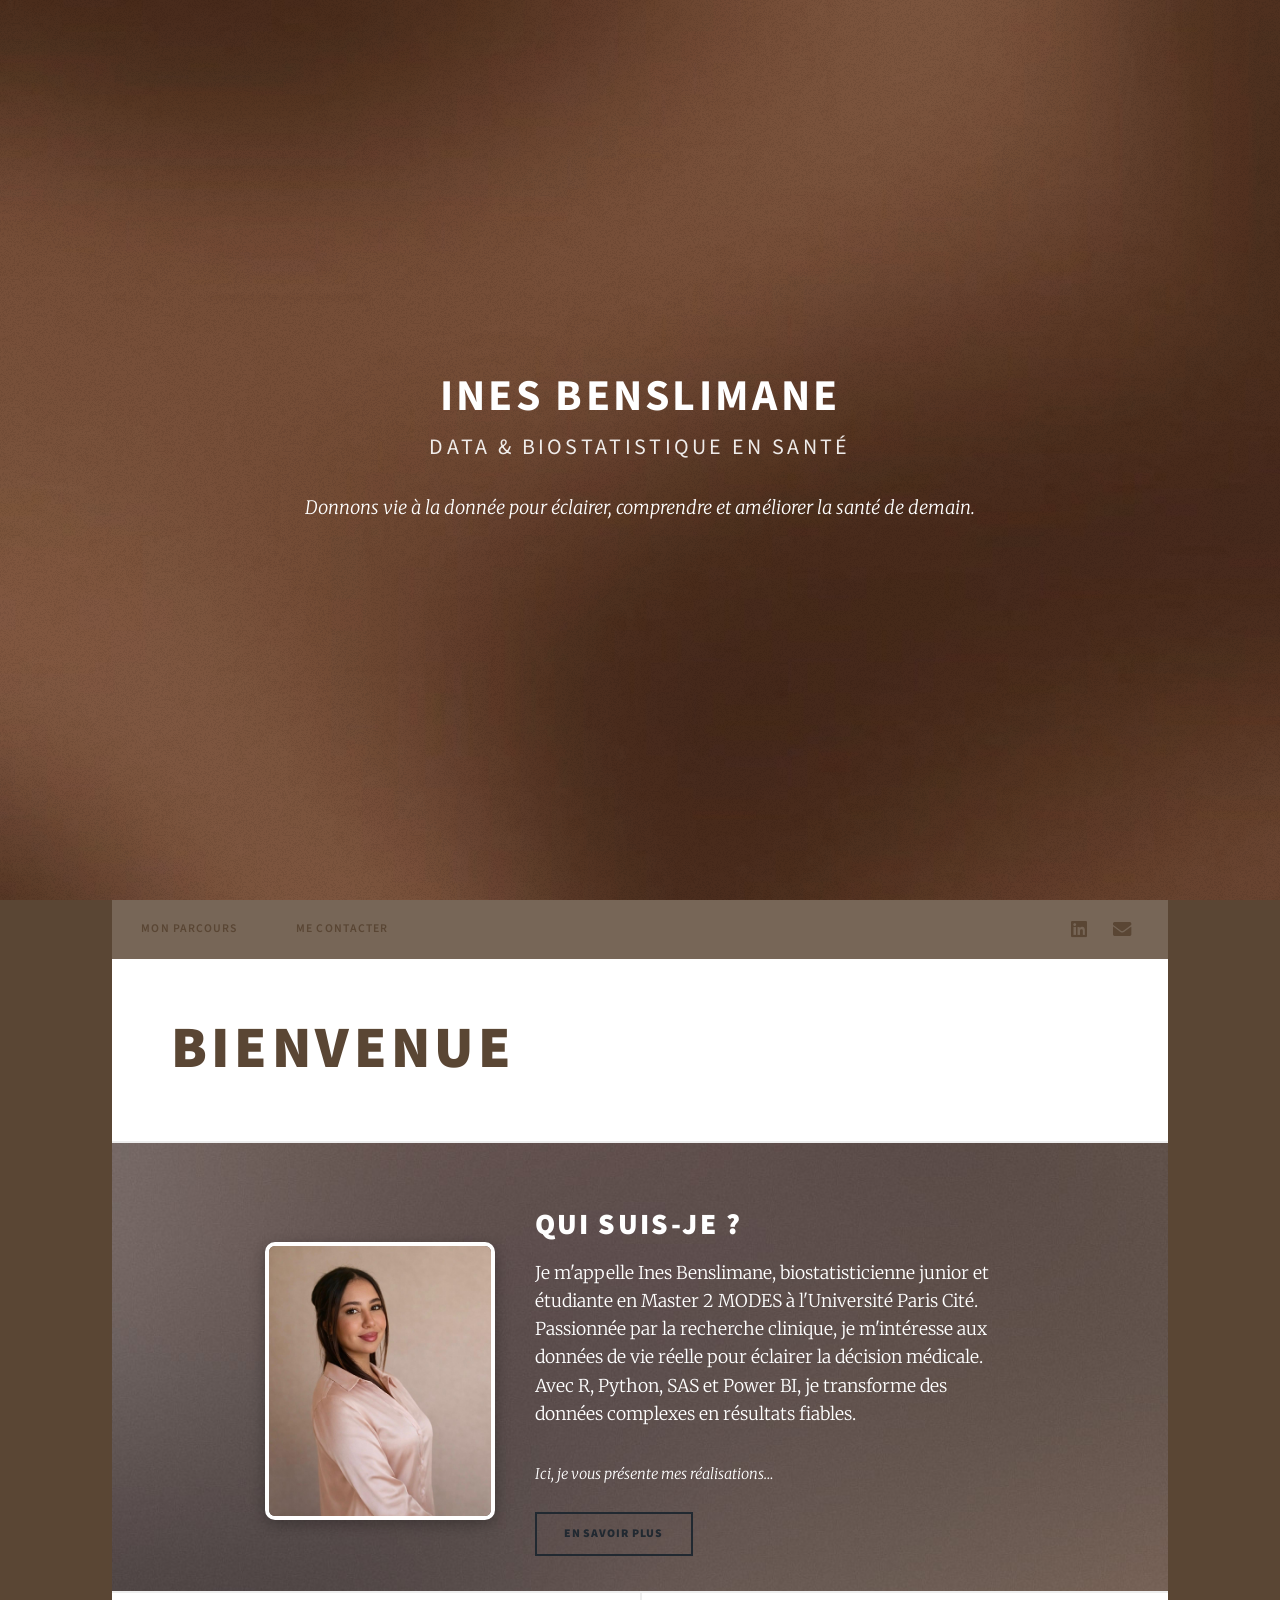
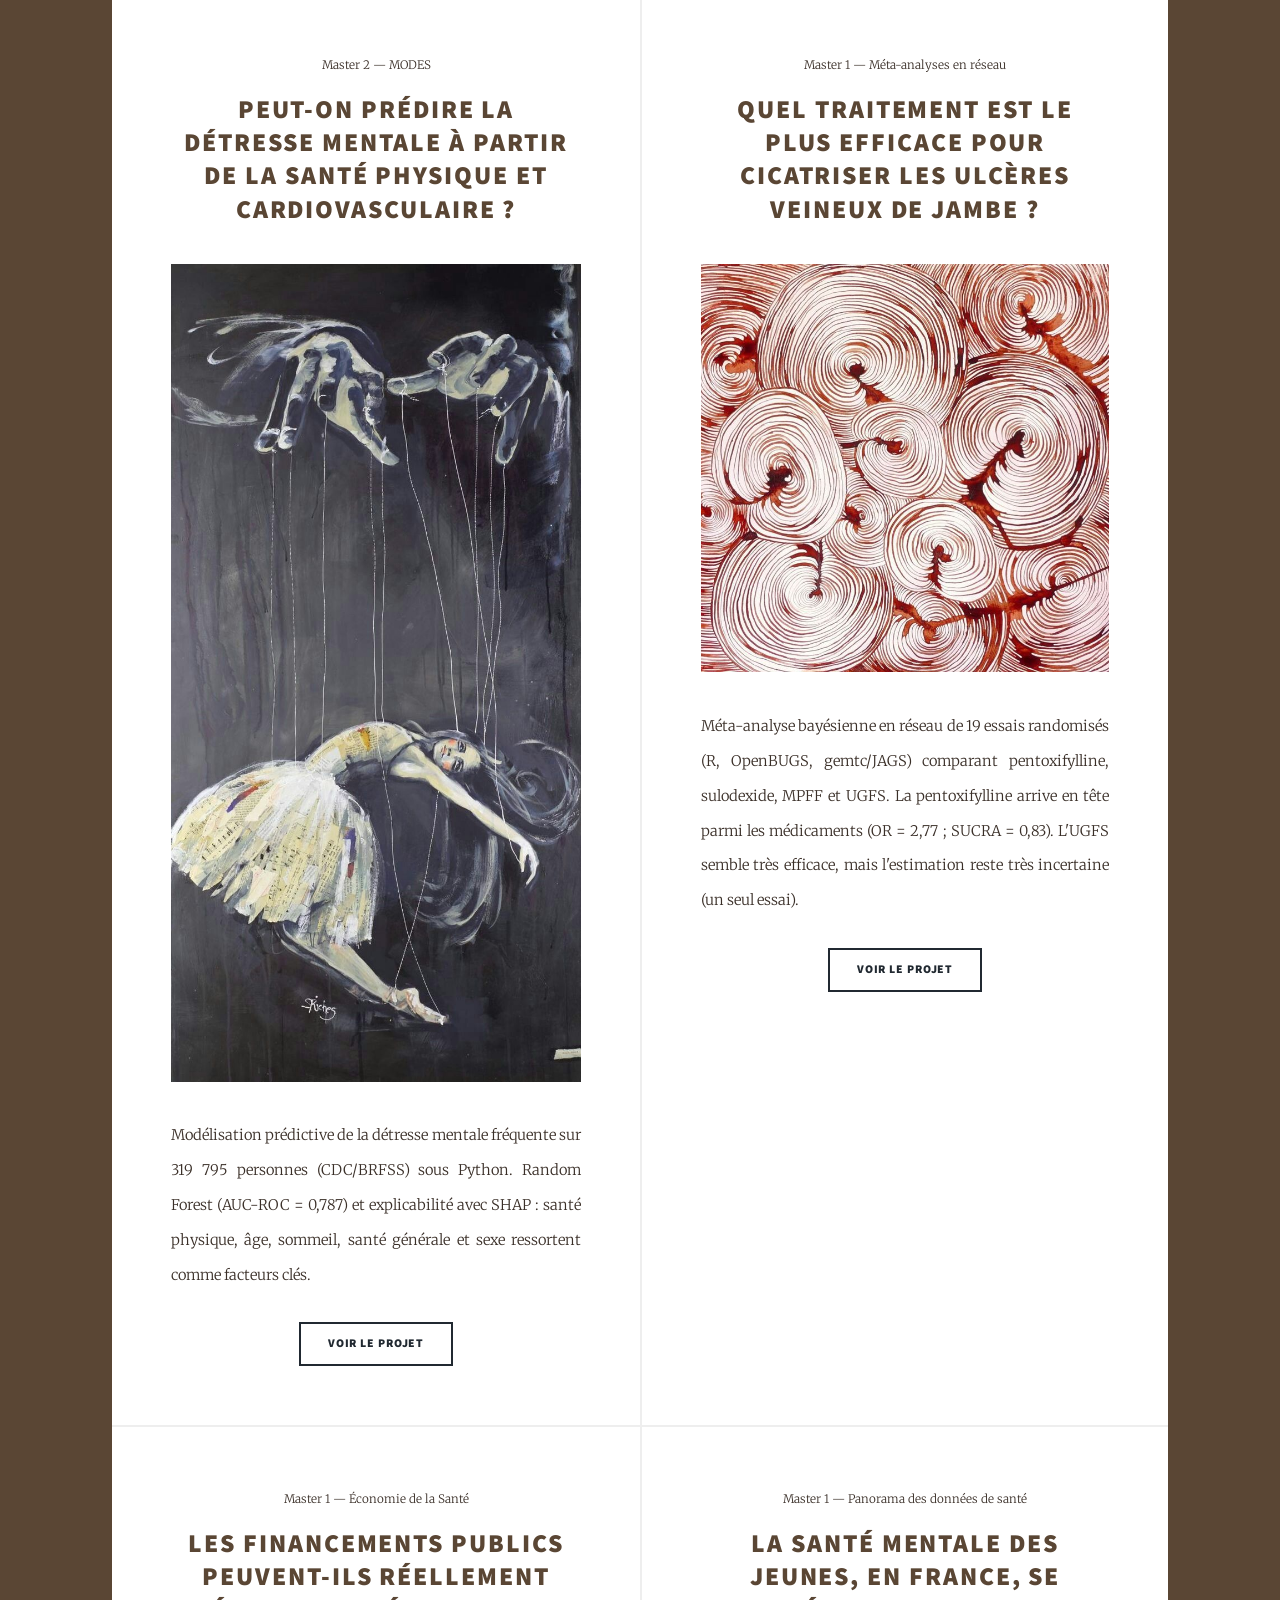
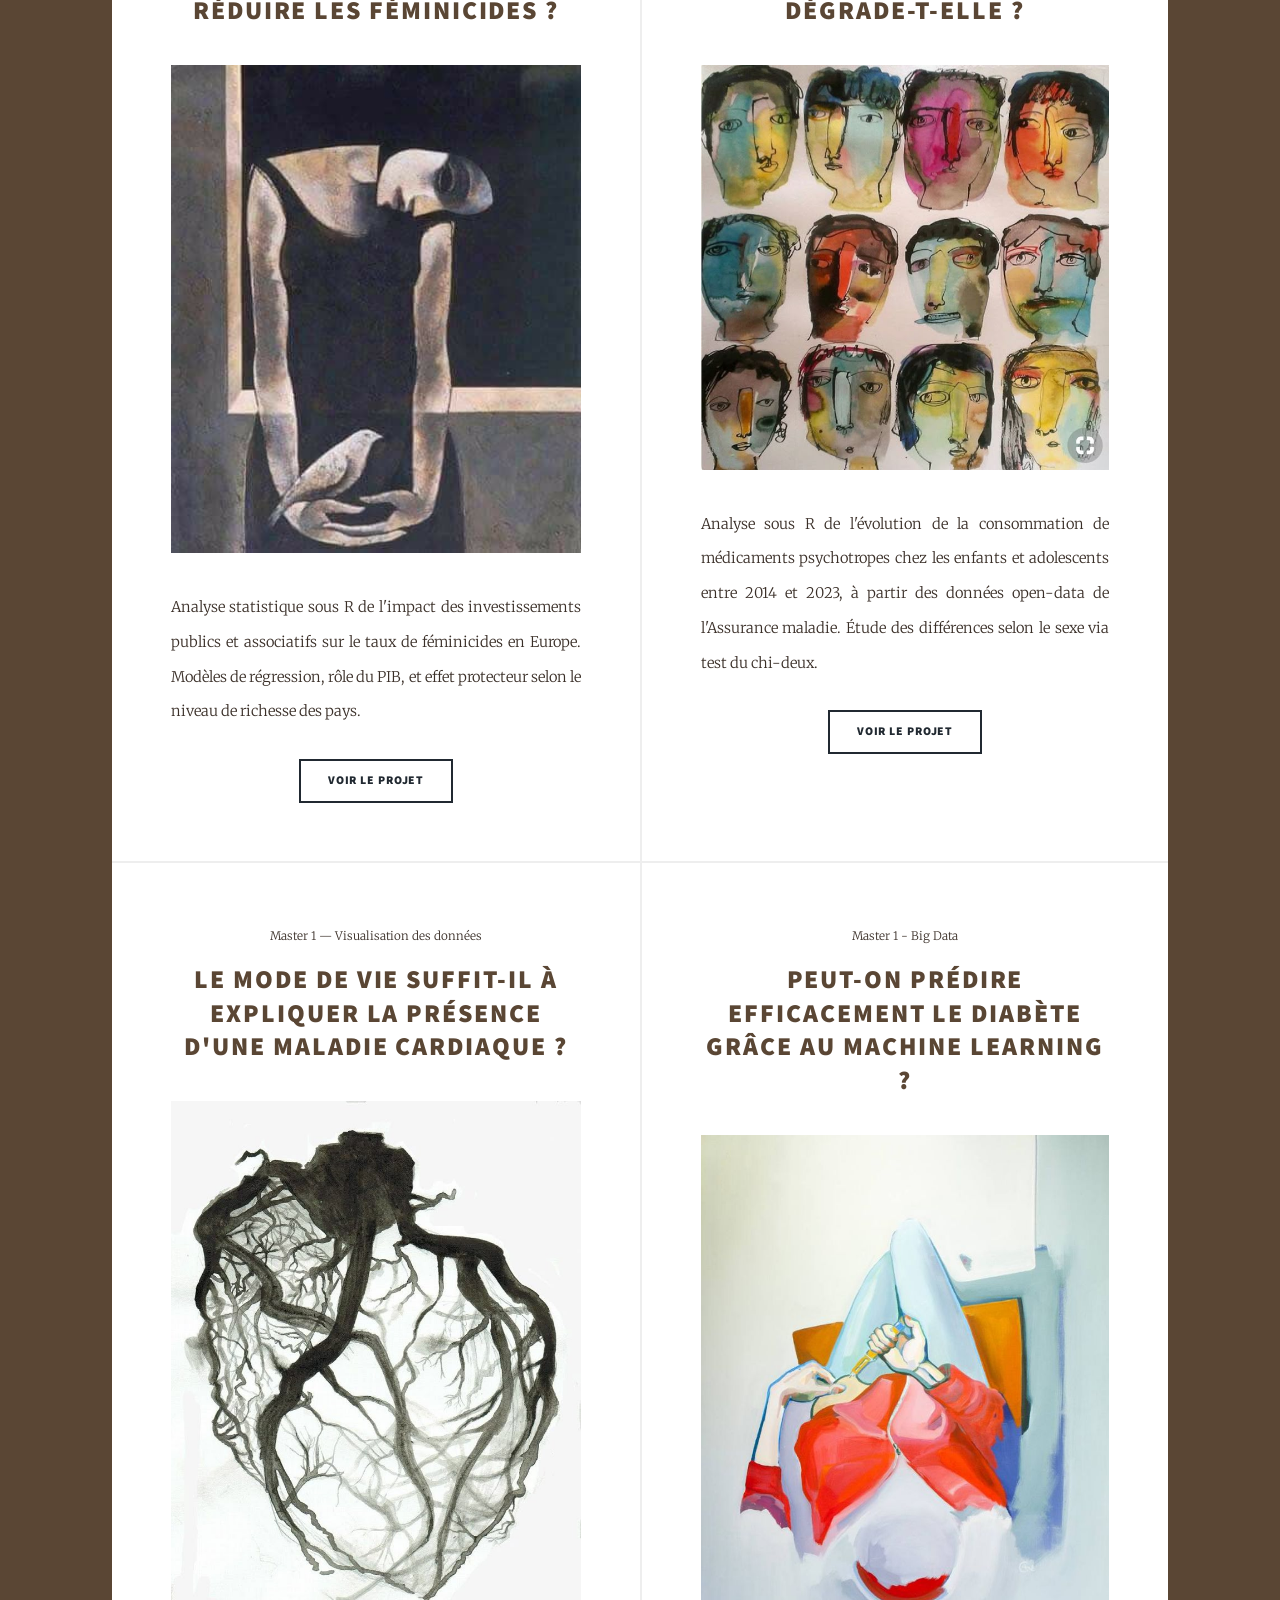
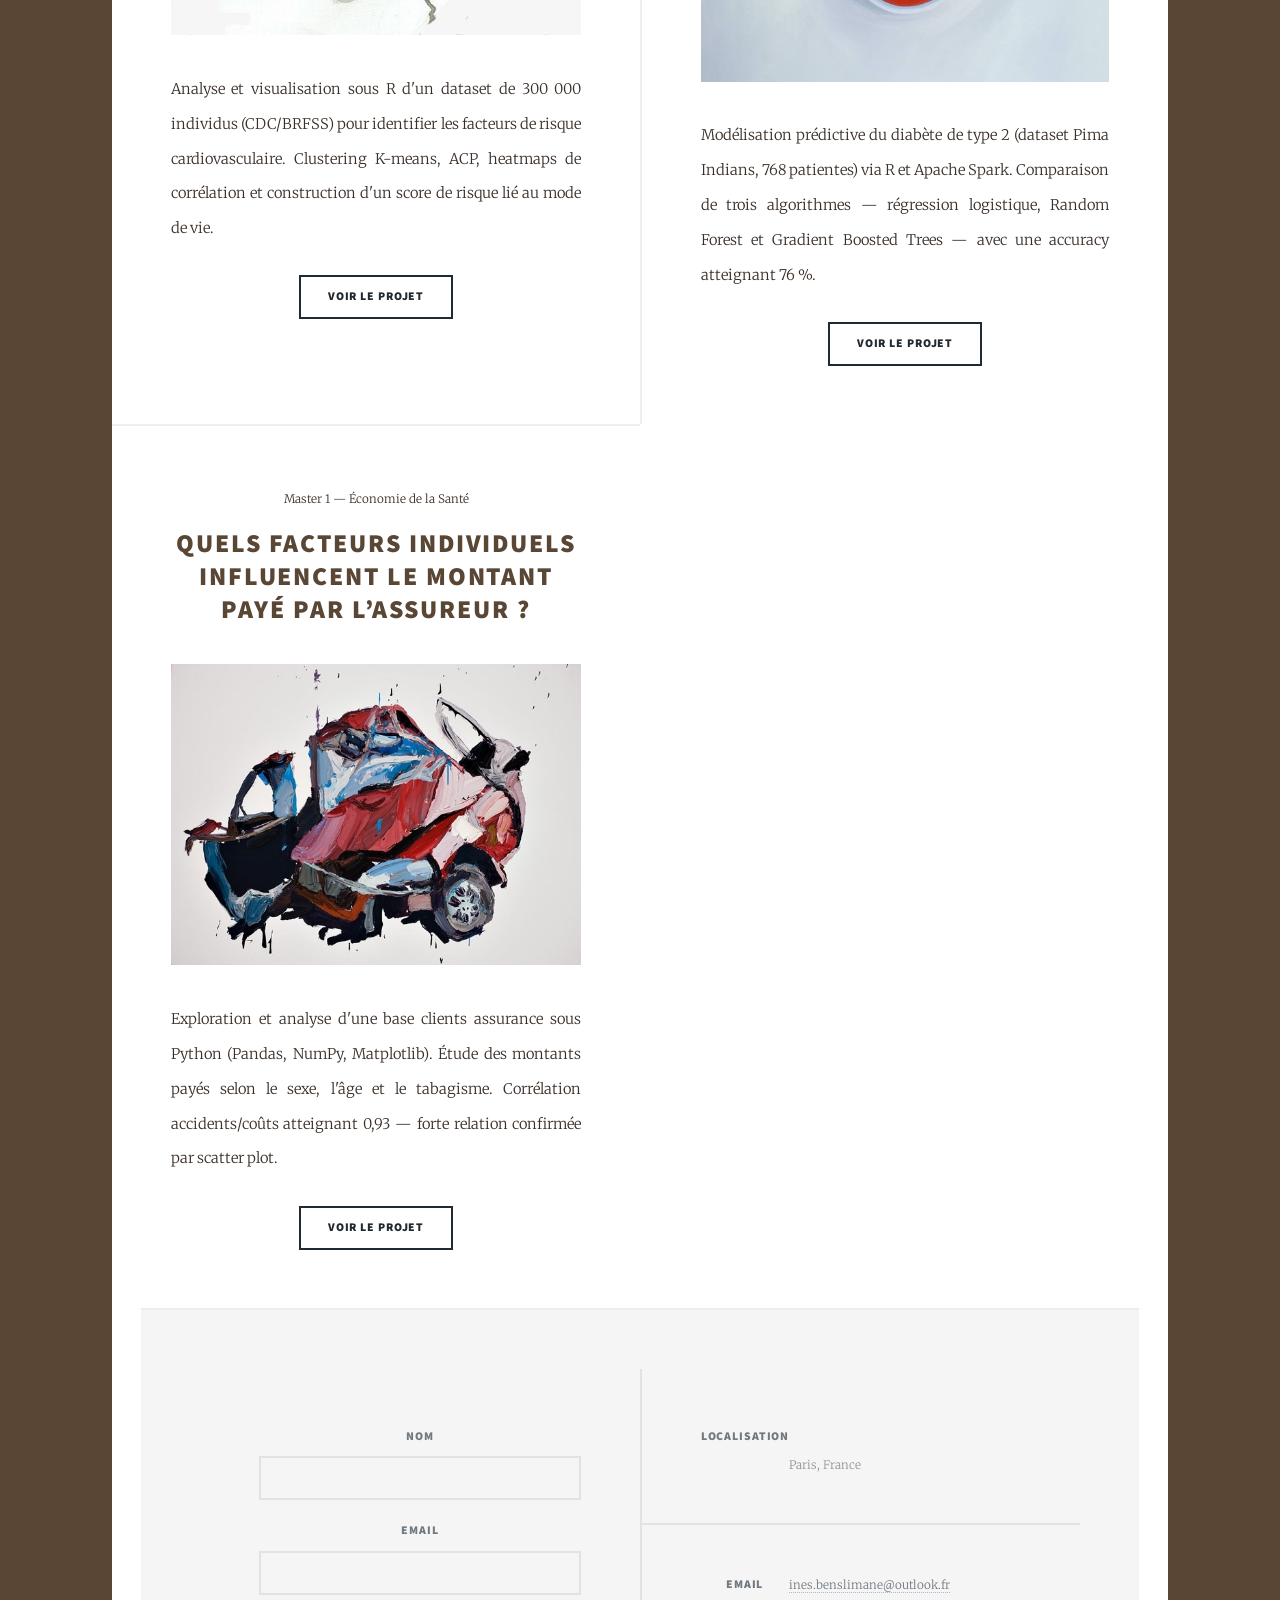
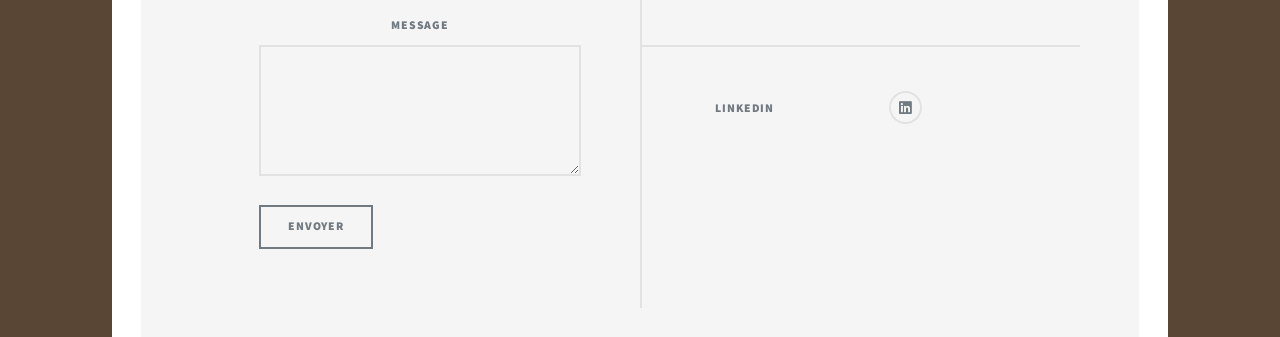
==== index.html @ 4953a17e "Update index.html" ====
<!DOCTYPE HTML>
<!--
	Massively by HTML5 UP
	html5up.net | @ajlkn
	Free for personal and commercial use under the CCA 3.0 license (html5up.net/license)
-->
<html>
	<head>
		<title>Portfolio Ines Benslimane</title>
		<meta charset="utf-8" />
		<meta name="viewport" content="width=device-width, initial-scale=1, user-scalable=no" />
		<link rel="stylesheet" href="assets/css/main.css" />
		<noscript><link rel="stylesheet" href="assets/css/noscript.css" /></noscript>
	</head>
	<body class="is-preload">

		<!-- Wrapper -->
			<div id="wrapper" class="fade-in">

				<!-- Intro -->
				<div id="intro">
					<h1>
						Ines Benslimane<br>
						<span class="subtitle">Data & biostatistique en santé</span>
					</h1>
					<p>Donnons vie à la donnée pour éclairer, comprendre et améliorer la santé de demain.</p>
				</div>




				<!-- Header -->
					<header id="header">
						<a href="index.html" class="logo">Portfolio</a>
					</header>

				<!-- Nav -->
<nav id="nav">
    <ul class="links">
        <li><a href="parcours.html">Mon parcours</a></li>
        <li><a href="contact-cards.html">Me contacter</a></li>
    </ul>

    <ul class="icons">
        <li>
            <a href="https://www.linkedin.com/in/ines-benslimane" 
               target="_blank" 
               class="icon brands fa-linkedin"></a>
        </li>
        <li>
            <a href="mailto:ines.benslimane@outlook.fr" 
               class="icon solid fa-envelope"></a>
        </li>
    </ul>
</nav>

				<!-- Main -->
					<div id="main">
<section id="welcome">
    <h1>Bienvenue</h1>
</section>
						<!-- Featured Post -->


<section id="about-hero">
    <div class="about-overlay">

        <img src="Photo_pro.jpeg" alt="Photo de Ines" class="about-photo">

        <div class="about-text">
            <h2>Qui suis‑je ?</h2>

<p style="text-align: left;">
    Je m'appelle Ines Benslimane, biostatisticienne junior et étudiante en Master 2 MODES à l'Université Paris Cité.
    Passionnée par la recherche clinique, je m'intéresse aux données de vie réelle pour éclairer la décision médicale.
    Avec R, Python, SAS et Power BI, je transforme des données complexes en résultats fiables.
</p>

<em>Ici, je vous présente mes réalisations…</em>

            <div class="about-actions">
                <a href="parcours.html" class="button">En savoir plus</a>
            </div>
        </div>

    </div>
</section>


<section class="posts">
	<article>
    <header>
        <span class="date">Master 2 — MODES</span>
        <h2><a href="project-sante-mentale.html">Peut-on prédire la détresse mentale à partir de la santé physique et cardiovasculaire ?</a></h2>
    </header>
    <a href="project-sante-mentale.html" class="image fit"><img src="detresse.jpg" alt="" /></a>
    <p>Modélisation prédictive de la détresse mentale fréquente sur 319 795 personnes (CDC/BRFSS) sous Python. Random Forest (AUC-ROC = 0,787) et explicabilité avec SHAP : santé physique, âge, sommeil, santé générale et sexe ressortent comme facteurs clés.</p>
    <ul class="actions special">
        <li><a href="project-sante-mentale.html" class="button">Voir le projet</a></li>
    </ul>
</article>
	<article>
    <header>
        <span class="date">Master 1 — Méta-analyses en réseau</span>
        <h2><a href="project-meta-analyse.html">Quel traitement est le plus efficace pour cicatriser les ulcères veineux de jambe ?</a></h2>
    </header>
    <a href="project-meta-analyse.html" class="image fit"><img src="meta_img.jpg" alt="" /></a>
    <p>Méta-analyse bayésienne en réseau de 19 essais randomisés (R, OpenBUGS, gemtc/JAGS) comparant pentoxifylline, sulodexide, MPFF et UGFS. La pentoxifylline arrive en tête parmi les médicaments (OR = 2,77 ; SUCRA = 0,83). L'UGFS semble très efficace, mais l'estimation reste très incertaine (un seul essai).</p>
    <ul class="actions special">
        <li><a href="project-meta-analyse.html" class="button">Voir le projet</a></li>
    </ul>
</article>
    <article>
        <header>
            <span class="date">Master 1 — Économie de la Santé</span>
            <h2><a href="#">Les financements publics peuvent-ils réellement réduire les féminicides ?</a></h2>
        </header>
        <a href="#" class="image fit"><img src="femi.jpg" alt="" /></a>
        <p>Analyse statistique sous R de l'impact des investissements publics et associatifs sur le taux de féminicides en Europe. Modèles de régression, rôle du PIB, et effet protecteur selon le niveau de richesse des pays.</p>
        <ul class="actions special">
            <li><a href="project-femicide-europe.html" class="button">Voir le projet</a></li>
        </ul>
    </article>
    <article>
        <header>
            <span class="date">Master 1 — Panorama des données de santé</span>
            <h2><a href="#">La santé mentale des jeunes, en France, se dégrade‑t‑elle ?</a></h2>
        </header>
        <a href="#" class="image fit"><img src="psychoo.jpg" alt="" /></a>
        <p>Analyse sous R de l'évolution de la consommation de médicaments psychotropes chez les enfants et adolescents entre 2014 et 2023, à partir des données open-data de l'Assurance maladie. Étude des différences selon le sexe via test du chi-deux.</p>
        <ul class="actions special">
            <li><a href="project-psychotropes-france.html" class="button">Voir le projet</a></li>
        </ul>
    </article>
    <article>
        <header>
            <span class="date">Master 1 — Visualisation des données</span>
            <h2><a href="#">Le mode de vie suffit‑il à expliquer la présence d'une maladie cardiaque ?</a></h2>
        </header>
        <a href="#" class="image fit"><img src="coeur.jpg" alt="" /></a>
        <p>Analyse et visualisation sous R d'un dataset de 300 000 individus (CDC/BRFSS) pour identifier les facteurs de risque cardiovasculaire. Clustering K-means, ACP, heatmaps de corrélation et construction d'un score de risque lié au mode de vie.</p>
        <ul class="actions special">
            <li><a href="project-visualisation-heart.html" class="button">Voir le projet</a></li>
        </ul>
    </article>
    <article>
        <header>
            <span class="date">Master 1 - Big Data</span>
            <h2><a href="#">Peut‑on prédire efficacement le diabète grâce au machine learning ?</a></h2>
        </header>
        <a href="#" class="image fit"><img src="diabete.jpg" alt="" /></a>
        <p>Modélisation prédictive du diabète de type 2 (dataset Pima Indians, 768 patientes) via R et Apache Spark. Comparaison de trois algorithmes — régression logistique, Random Forest et Gradient Boosted Trees — avec une accuracy atteignant 76 %.</p>
        <ul class="actions special">
            <li><a href="project-diabetes.html" class="button">Voir le projet</a></li>
        </ul>
    </article>
	<article>
    <header>
        <span class="date">Master 1 — Économie de la Santé</span>
        <h2><a href="#">Quels facteurs individuels influencent le montant payé par l’assureur ?</a></h2>
    </header>
    <a href="#" class="image fit"><img src="voiture.jpg" alt="" /></a>
    <p>Exploration et analyse d'une base clients assurance sous Python (Pandas, NumPy, Matplotlib). Étude des montants payés selon le sexe, l'âge et le tabagisme. Corrélation accidents/coûts atteignant 0,93 — forte relation confirmée par scatter plot.</p>
    <ul class="actions special">
        <li><a href="project-assurance.html" class="button">Voir le projet</a></li>
    </ul>
</article>
</section>
						<footer id="footer">
    <section>
        <form method="post" action="https://formspree.io/f/xnjyzqyv">
            <div class="fields">
                <div class="field">
                    <label for="name">Nom</label>
                    <input type="text" name="name" id="name" />
                </div>
                <div class="field">
                    <label for="email">Email</label>
                    <input type="text" name="email" id="email" />
                </div>
                <div class="field">
                    <label for="message">Message</label>
                    <textarea name="message" id="message" rows="3"></textarea>
                </div>
            </div>
            <ul class="actions">
                <li><input type="submit" value="Envoyer" /></li>
            </ul>
        </form>
    </section>
    <section class="split contact">
		<section class="alt">
			<h3>Localisation</h3>
			<p><br />Paris, France</p>
		</section>
        <section>
            <h3>Email</h3>
            <p><a href="mailto:ines.benslimane@outlook.fr">ines.benslimane@outlook.fr</a></p>
        </section>
        <section>
            <h3>LinkedIn</h3>
            <ul class="icons alt">
                <li><a href="https://www.linkedin.com/in/ines-benslimane" target="_blank" class="icon brands alt fa-linkedin"><span class="label">LinkedIn</span></a></li>
            </ul>
        </section>
    </section>
</footer>


		<!-- Scripts -->
			<script src="assets/js/jquery.min.js"></script>
			<script src="assets/js/jquery.scrollex.min.js"></script>
			<script src="assets/js/jquery.scrolly.min.js"></script>
			<script src="assets/js/browser.min.js"></script>
			<script src="assets/js/breakpoints.min.js"></script>
			<script src="assets/js/util.js"></script>
			<script src="assets/js/main.js"></script>

	</body>
</html>
---- assets/css/main.css ----
@import url(fontawesome-all.min.css);
@import url("https://fonts.googleapis.com/css?family=Merriweather:300,700,300italic,700italic|Source+Sans+Pro:900");

/*
	Massively by HTML5 UP
	html5up.net | @ajlkn
	Free for personal and commercial use under the CCA 3.0 license (html5up.net/license)
*/

html, body, div, span, applet, object,
iframe, h1, h2, h3, h4, h5, h6, p, blockquote,
pre, a, abbr, acronym, address, big, cite,
code, del, dfn, em, img, ins, kbd, q, s, samp,
small, strike, strong, sub, sup, tt, var, b,
u, i, center, dl, dt, dd, ol, ul, li, fieldset,
form, label, legend, table, caption, tbody,
tfoot, thead, tr, th, td, article, aside,
canvas, details, embed, figure, figcaption,
footer, header, hgroup, menu, nav, output, ruby,
section, summary, time, mark, audio, video {
	margin: 0;
	padding: 0;
	border: 0;
	font-size: 100%;
	font: inherit;
	vertical-align: baseline;}

article, aside, details, figcaption, figure,
footer, header, hgroup, menu, nav, section {
	display: block;}

body {
	line-height: 1;
}

ol, ul {
	list-style: none;
}

blockquote, q {
	quotes: none;
}

	blockquote:before, blockquote:after, q:before, q:after {
		content: '';
		content: none;
	}

table {
	border-collapse: collapse;
	border-spacing: 0;
}

body {
	-webkit-text-size-adjust: none;
}

mark {
	background-color: transparent;
	color: inherit;
}

input::-moz-focus-inner {
	border: 0;
	padding: 0;
}

input, select, textarea {
	-moz-appearance: none;
	-webkit-appearance: none;
	-ms-appearance: none;
	appearance: none;
}

/* Basic */

	@-ms-viewport {
		width: device-width;
	}

	body {
		-ms-overflow-style: scrollbar;
	}

	@media screen and (max-width: 480px) {

		html, body {
			min-width: 320px;
		}

	}

	html {
		box-sizing: border-box;
	}

	*, *:before, *:after {
		box-sizing: inherit;
	}

	body {
		background-color: #1e252d;
	}

		body.is-preload *, body.is-preload *:before, body.is-preload *:after {
			-moz-animation: none !important;
			-webkit-animation: none !important;
			-ms-animation: none !important;
			animation: none !important;
			-moz-transition: none !important;
			-webkit-transition: none !important;
			-ms-transition: none !important;
			transition: none !important;
		}

/* Type */

	html {
		font-size: 16pt;
	}

		@media screen and (max-width: 1680px) {

			html {
				font-size: 12pt;
			}

		}

		@media screen and (max-width: 1280px) {

			html {
				font-size: 11pt;
			}

		}

		@media screen and (max-width: 360px) {

			html {
				font-size: 10pt;
			}

		}

	body {
		color: #212931;
	}

	body, input, select, textarea {
		font-family: "Merriweather", Georgia, serif;
		font-weight: 300;
		font-size: 1rem;
		line-height: 2.375;
	}

	a {
		-moz-transition: color 0.2s ease-in-out, background-color 0.2s ease-in-out, border-color 0.2s ease-in-out, box-shadow 0.2s ease-in-out;
		-webkit-transition: color 0.2s ease-in-out, background-color 0.2s ease-in-out, border-color 0.2s ease-in-out, box-shadow 0.2s ease-in-out;
		-ms-transition: color 0.2s ease-in-out, background-color 0.2s ease-in-out, border-color 0.2s ease-in-out, box-shadow 0.2s ease-in-out;
		transition: color 0.2s ease-in-out, background-color 0.2s ease-in-out, border-color 0.2s ease-in-out, box-shadow 0.2s ease-in-out;
		border-bottom: dotted 1px;
		text-decoration: none;
	}

		a:hover {
			border-bottom-color: transparent;
		}

	strong, b {
		font-weight: 600;
	}

	em, i {
		font-style: italic;
	}

	p {
		text-align: justify;
		margin: 0 0 2rem 0;
	}

	h1, h2, h3, h4, h5, h6 {
		font-family: "Source Sans Pro", Helvetica, sans-serif;
		font-weight: 900;
		line-height: 1.5;
		letter-spacing: 0.075em;
		text-transform: uppercase;
		margin: 0 0 1rem 0;
	}

		h1 a, h2 a, h3 a, h4 a, h5 a, h6 a {
			border-bottom: 0;
			color: inherit;
			text-decoration: none;
		}

	h1 {
		font-size: 4rem;
		line-height: 1.1;
		margin: 0 0 2rem 0;
	}

	h2 {
		font-size: 1.75rem;
		line-height: 1.3;
		margin: 0 0 1.5rem 0;
	}

	h3 {
		font-size: 1.25rem;
		margin: 0 0 1.5rem 0;
	}

	h4 {
		font-size: 1rem;
	}

	h5 {
		font-size: 0.9rem;
	}

	h6 {
		font-size: 0.8rem;
	}

	sub {
		font-size: 0.8rem;
		position: relative;
		top: 0.5rem;
	}

	sup {
		font-size: 0.8rem;
		position: relative;
		top: -0.5rem;
	}

	blockquote {
		border-left: solid 4px;
		font-style: italic;
		margin: 0 0 2rem 0;
		padding: 0.5rem 0 0.5rem 2rem;
	}

	code {
		border: solid 2px;
		font-family: "Courier New", monospace;
		font-size: 0.9rem;
		margin: 0 0.25rem;
		padding: 0.25rem 0.65rem;
	}

	pre {
		-webkit-overflow-scrolling: touch;
		font-family: "Courier New", monospace;
		font-size: 0.9rem;
		margin: 0 0 2rem 0;
	}

		pre code {
			display: block;
			line-height: 1.75;
			padding: 1rem 1.5rem;
			overflow-x: auto;
		}

	hr {
		border: 0;
		border-bottom: solid 2px;
		margin: 3rem 0;
	}

		hr.major {
			margin: 5rem 0;
		}

	.align-left {
		text-align: left;
	}

	.align-center {
		text-align: center;
	}

	.align-right {
		text-align: right;
	}

	input, select, textarea {
		color: #212931;
	}

	a {
		color: #212931;
		border-bottom-color: rgba(33, 41, 49, 0.5);
	}

		a:hover {
			border-bottom-color: transparent;
			color: #18bfef !important;
		}

	strong, b {
		color: #212931;
	}

	h1, h2, h3, h4, h5, h6 {
		color: #212931;
	}

	blockquote {
		border-left-color: #eeeeee;
	}

	code {
		background: rgba(220, 220, 220, 0.25);
		border-color: #eeeeee;
	}

	hr {
		border-bottom-color: #eeeeee;
	}

/* Row */

	.row {
		display: flex;
		flex-wrap: wrap;
		box-sizing: border-box;
		align-items: stretch;
	}

		.row > * {
			box-sizing: border-box;
		}

		.row.gtr-uniform > * > :last-child {
			margin-bottom: 0;
		}

		.row.aln-left {
			justify-content: flex-start;
		}

		.row.aln-center {
			justify-content: center;
		}

		.row.aln-right {
			justify-content: flex-end;
		}

		.row.aln-top {
			align-items: flex-start;
		}

		.row.aln-middle {
			align-items: center;
		}

		.row.aln-bottom {
			align-items: flex-end;
		}

		.row > .imp {
			order: -1;
		}

		.row > .col-1 {
			width: 8.33333%;
		}

		.row > .off-1 {
			margin-left: 8.33333%;
		}

		.row > .col-2 {
			width: 16.66667%;
		}

		.row > .off-2 {
			margin-left: 16.66667%;
		}

		.row > .col-3 {
			width: 25%;
		}

		.row > .off-3 {
			margin-left: 25%;
		}

		.row > .col-4 {
			width: 33.33333%;
		}

		.row > .off-4 {
			margin-left: 33.33333%;
		}

		.row > .col-5 {
			width: 41.66667%;
		}

		.row > .off-5 {
			margin-left: 41.66667%;
		}

		.row > .col-6 {
			width: 50%;
		}

		.row > .off-6 {
			margin-left: 50%;
		}

		.row > .col-7 {
			width: 58.33333%;
		}

		.row > .off-7 {
			margin-left: 58.33333%;
		}

		.row > .col-8 {
			width: 66.66667%;
		}

		.row > .off-8 {
			margin-left: 66.66667%;
		}

		.row > .col-9 {
			width: 75%;
		}

		.row > .off-9 {
			margin-left: 75%;
		}

		.row > .col-10 {
			width: 83.33333%;
		}

		.row > .off-10 {
			margin-left: 83.33333%;
		}

		.row > .col-11 {
			width: 91.66667%;
		}

		.row > .off-11 {
			margin-left: 91.66667%;
		}

		.row > .col-12 {
			width: 100%;
		}

		.row > .off-12 {
			margin-left: 100%;
		}

		.row.gtr-0 {
			margin-top: 0;
			margin-left: 0rem;
		}

			.row.gtr-0 > * {
				padding: 0 0 0 0rem;
			}

			.row.gtr-0.gtr-uniform {
				margin-top: 0rem;
			}

				.row.gtr-0.gtr-uniform > * {
					padding-top: 0rem;
				}

		.row.gtr-25 {
			margin-top: 0;
			margin-left: -0.375rem;
		}

			.row.gtr-25 > * {
				padding: 0 0 0 0.375rem;
			}

			.row.gtr-25.gtr-uniform {
				margin-top: -0.375rem;
			}

				.row.gtr-25.gtr-uniform > * {
					padding-top: 0.375rem;
				}

		.row.gtr-50 {
			margin-top: 0;
			margin-left: -0.75rem;
		}

			.row.gtr-50 > * {
				padding: 0 0 0 0.75rem;
			}

			.row.gtr-50.gtr-uniform {
				margin-top: -0.75rem;
			}

				.row.gtr-50.gtr-uniform > * {
					padding-top: 0.75rem;
				}

		.row {
			margin-top: 0;
			margin-left: -1.5rem;
		}

			.row > * {
				padding: 0 0 0 1.5rem;
			}

			.row.gtr-uniform {
				margin-top: -1.5rem;
			}

				.row.gtr-uniform > * {
					padding-top: 1.5rem;
				}

		.row.gtr-150 {
			margin-top: 0;
			margin-left: -2.25rem;
		}

			.row.gtr-150 > * {
				padding: 0 0 0 2.25rem;
			}

			.row.gtr-150.gtr-uniform {
				margin-top: -2.25rem;
			}

				.row.gtr-150.gtr-uniform > * {
					padding-top: 2.25rem;
				}

		.row.gtr-200 {
			margin-top: 0;
			margin-left: -3rem;
		}

			.row.gtr-200 > * {
				padding: 0 0 0 3rem;
			}

			.row.gtr-200.gtr-uniform {
				margin-top: -3rem;
			}

				.row.gtr-200.gtr-uniform > * {
					padding-top: 3rem;
				}

		@media screen and (max-width: 1680px) {

			.row {
				display: flex;
				flex-wrap: wrap;
				box-sizing: border-box;
				align-items: stretch;
			}

				.row > * {
					box-sizing: border-box;
				}

				.row.gtr-uniform > * > :last-child {
					margin-bottom: 0;
				}

				.row.aln-left {
					justify-content: flex-start;
				}

				.row.aln-center {
					justify-content: center;
				}

				.row.aln-right {
					justify-content: flex-end;
				}

				.row.aln-top {
					align-items: flex-start;
				}

				.row.aln-middle {
					align-items: center;
				}

				.row.aln-bottom {
					align-items: flex-end;
				}

				.row > .imp-xlarge {
					order: -1;
				}

				.row > .col-1-xlarge {
					width: 8.33333%;
				}

				.row > .off-1-xlarge {
					margin-left: 8.33333%;
				}

				.row > .col-2-xlarge {
					width: 16.66667%;
				}

				.row > .off-2-xlarge {
					margin-left: 16.66667%;
				}

				.row > .col-3-xlarge {
					width: 25%;
				}

				.row > .off-3-xlarge {
					margin-left: 25%;
				}

				.row > .col-4-xlarge {
					width: 33.33333%;
				}

				.row > .off-4-xlarge {
					margin-left: 33.33333%;
				}

				.row > .col-5-xlarge {
					width: 41.66667%;
				}

				.row > .off-5-xlarge {
					margin-left: 41.66667%;
				}

				.row > .col-6-xlarge {
					width: 50%;
				}

				.row > .off-6-xlarge {
					margin-left: 50%;
				}

				.row > .col-7-xlarge {
					width: 58.33333%;
				}

				.row > .off-7-xlarge {
					margin-left: 58.33333%;
				}

				.row > .col-8-xlarge {
					width: 66.66667%;
				}

				.row > .off-8-xlarge {
					margin-left: 66.66667%;
				}

				.row > .col-9-xlarge {
					width: 75%;
				}

				.row > .off-9-xlarge {
					margin-left: 75%;
				}

				.row > .col-10-xlarge {
					width: 83.33333%;
				}

				.row > .off-10-xlarge {
					margin-left: 83.33333%;
				}

				.row > .col-11-xlarge {
					width: 91.66667%;
				}

				.row > .off-11-xlarge {
					margin-left: 91.66667%;
				}

				.row > .col-12-xlarge {
					width: 100%;
				}

				.row > .off-12-xlarge {
					margin-left: 100%;
				}

				.row.gtr-0 {
					margin-top: 0;
					margin-left: 0rem;
				}

					.row.gtr-0 > * {
						padding: 0 0 0 0rem;
					}

					.row.gtr-0.gtr-uniform {
						margin-top: 0rem;
					}

						.row.gtr-0.gtr-uniform > * {
							padding-top: 0rem;
						}

				.row.gtr-25 {
					margin-top: 0;
					margin-left: -0.375rem;
				}

					.row.gtr-25 > * {
						padding: 0 0 0 0.375rem;
					}

					.row.gtr-25.gtr-uniform {
						margin-top: -0.375rem;
					}

						.row.gtr-25.gtr-uniform > * {
							padding-top: 0.375rem;
						}

				.row.gtr-50 {
					margin-top: 0;
					margin-left: -0.75rem;
				}

					.row.gtr-50 > * {
						padding: 0 0 0 0.75rem;
					}

					.row.gtr-50.gtr-uniform {
						margin-top: -0.75rem;
					}

						.row.gtr-50.gtr-uniform > * {
							padding-top: 0.75rem;
						}

				.row {
					margin-top: 0;
					margin-left: -1.5rem;
				}

					.row > * {
						padding: 0 0 0 1.5rem;
					}

					.row.gtr-uniform {
						margin-top: -1.5rem;
					}

						.row.gtr-uniform > * {
							padding-top: 1.5rem;
						}

				.row.gtr-150 {
					margin-top: 0;
					margin-left: -2.25rem;
				}

					.row.gtr-150 > * {
						padding: 0 0 0 2.25rem;
					}

					.row.gtr-150.gtr-uniform {
						margin-top: -2.25rem;
					}

						.row.gtr-150.gtr-uniform > * {
							padding-top: 2.25rem;
						}

				.row.gtr-200 {
					margin-top: 0;
					margin-left: -3rem;
				}

					.row.gtr-200 > * {
						padding: 0 0 0 3rem;
					}

					.row.gtr-200.gtr-uniform {
						margin-top: -3rem;
					}

						.row.gtr-200.gtr-uniform > * {
							padding-top: 3rem;
						}

		}

		@media screen and (max-width: 1280px) {

			.row {
				display: flex;
				flex-wrap: wrap;
				box-sizing: border-box;
				align-items: stretch;
			}

				.row > * {
					box-sizing: border-box;
				}

				.row.gtr-uniform > * > :last-child {
					margin-bottom: 0;
				}

				.row.aln-left {
					justify-content: flex-start;
				}

				.row.aln-center {
					justify-content: center;
				}

				.row.aln-right {
					justify-content: flex-end;
				}

				.row.aln-top {
					align-items: flex-start;
				}

				.row.aln-middle {
					align-items: center;
				}

				.row.aln-bottom {
					align-items: flex-end;
				}

				.row > .imp-large {
					order: -1;
				}

				.row > .col-1-large {
					width: 8.33333%;
				}

				.row > .off-1-large {
					margin-left: 8.33333%;
				}

				.row > .col-2-large {
					width: 16.66667%;
				}

				.row > .off-2-large {
					margin-left: 16.66667%;
				}

				.row > .col-3-large {
					width: 25%;
				}

				.row > .off-3-large {
					margin-left: 25%;
				}

				.row > .col-4-large {
					width: 33.33333%;
				}

				.row > .off-4-large {
					margin-left: 33.33333%;
				}

				.row > .col-5-large {
					width: 41.66667%;
				}

				.row > .off-5-large {
					margin-left: 41.66667%;
				}

				.row > .col-6-large {
					width: 50%;
				}

				.row > .off-6-large {
					margin-left: 50%;
				}

				.row > .col-7-large {
					width: 58.33333%;
				}

				.row > .off-7-large {
					margin-left: 58.33333%;
				}

				.row > .col-8-large {
					width: 66.66667%;
				}

				.row > .off-8-large {
					margin-left: 66.66667%;
				}

				.row > .col-9-large {
					width: 75%;
				}

				.row > .off-9-large {
					margin-left: 75%;
				}

				.row > .col-10-large {
					width: 83.33333%;
				}

				.row > .off-10-large {
					margin-left: 83.33333%;
				}

				.row > .col-11-large {
					width: 91.66667%;
				}

				.row > .off-11-large {
					margin-left: 91.66667%;
				}

				.row > .col-12-large {
					width: 100%;
				}

				.row > .off-12-large {
					margin-left: 100%;
				}

				.row.gtr-0 {
					margin-top: 0;
					margin-left: 0rem;
				}

					.row.gtr-0 > * {
						padding: 0 0 0 0rem;
					}

					.row.gtr-0.gtr-uniform {
						margin-top: 0rem;
					}

						.row.gtr-0.gtr-uniform > * {
							padding-top: 0rem;
						}

				.row.gtr-25 {
					margin-top: 0;
					margin-left: -0.375rem;
				}

					.row.gtr-25 > * {
						padding: 0 0 0 0.375rem;
					}

					.row.gtr-25.gtr-uniform {
						margin-top: -0.375rem;
					}

						.row.gtr-25.gtr-uniform > * {
							padding-top: 0.375rem;
						}

				.row.gtr-50 {
					margin-top: 0;
					margin-left: -0.75rem;
				}

					.row.gtr-50 > * {
						padding: 0 0 0 0.75rem;
					}

					.row.gtr-50.gtr-uniform {
						margin-top: -0.75rem;
					}

						.row.gtr-50.gtr-uniform > * {
							padding-top: 0.75rem;
						}

				.row {
					margin-top: 0;
					margin-left: -1.5rem;
				}

					.row > * {
						padding: 0 0 0 1.5rem;
					}

					.row.gtr-uniform {
						margin-top: -1.5rem;
					}

						.row.gtr-uniform > * {
							padding-top: 1.5rem;
						}

				.row.gtr-150 {
					margin-top: 0;
					margin-left: -2.25rem;
				}

					.row.gtr-150 > * {
						padding: 0 0 0 2.25rem;
					}

					.row.gtr-150.gtr-uniform {
						margin-top: -2.25rem;
					}

						.row.gtr-150.gtr-uniform > * {
							padding-top: 2.25rem;
						}

				.row.gtr-200 {
					margin-top: 0;
					margin-left: -3rem;
				}

					.row.gtr-200 > * {
						padding: 0 0 0 3rem;
					}

					.row.gtr-200.gtr-uniform {
						margin-top: -3rem;
					}

						.row.gtr-200.gtr-uniform > * {
							padding-top: 3rem;
						}

		}

		@media screen and (max-width: 980px) {

			.row {
				display: flex;
				flex-wrap: wrap;
				box-sizing: border-box;
				align-items: stretch;
			}

				.row > * {
					box-sizing: border-box;
				}

				.row.gtr-uniform > * > :last-child {
					margin-bottom: 0;
				}

				.row.aln-left {
					justify-content: flex-start;
				}

				.row.aln-center {
					justify-content: center;
				}

				.row.aln-right {
					justify-content: flex-end;
				}

				.row.aln-top {
					align-items: flex-start;
				}

				.row.aln-middle {
					align-items: center;
				}

				.row.aln-bottom {
					align-items: flex-end;
				}

				.row > .imp-medium {
					order: -1;
				}

				.row > .col-1-medium {
					width: 8.33333%;
				}

				.row > .off-1-medium {
					margin-left: 8.33333%;
				}

				.row > .col-2-medium {
					width: 16.66667%;
				}

				.row > .off-2-medium {
					margin-left: 16.66667%;
				}

				.row > .col-3-medium {
					width: 25%;
				}

				.row > .off-3-medium {
					margin-left: 25%;
				}

				.row > .col-4-medium {
					width: 33.33333%;
				}

				.row > .off-4-medium {
					margin-left: 33.33333%;
				}

				.row > .col-5-medium {
					width: 41.66667%;
				}

				.row > .off-5-medium {
					margin-left: 41.66667%;
				}

				.row > .col-6-medium {
					width: 50%;
				}

				.row > .off-6-medium {
					margin-left: 50%;
				}

				.row > .col-7-medium {
					width: 58.33333%;
				}

				.row > .off-7-medium {
					margin-left: 58.33333%;
				}

				.row > .col-8-medium {
					width: 66.66667%;
				}

				.row > .off-8-medium {
					margin-left: 66.66667%;
				}

				.row > .col-9-medium {
					width: 75%;
				}

				.row > .off-9-medium {
					margin-left: 75%;
				}

				.row > .col-10-medium {
					width: 83.33333%;
				}

				.row > .off-10-medium {
					margin-left: 83.33333%;
				}

				.row > .col-11-medium {
					width: 91.66667%;
				}

				.row > .off-11-medium {
					margin-left: 91.66667%;
				}

				.row > .col-12-medium {
					width: 100%;
				}

				.row > .off-12-medium {
					margin-left: 100%;
				}

				.row.gtr-0 {
					margin-top: 0;
					margin-left: 0rem;
				}

					.row.gtr-0 > * {
						padding: 0 0 0 0rem;
					}

					.row.gtr-0.gtr-uniform {
						margin-top: 0rem;
					}

						.row.gtr-0.gtr-uniform > * {
							padding-top: 0rem;
						}

				.row.gtr-25 {
					margin-top: 0;
					margin-left: -0.375rem;
				}

					.row.gtr-25 > * {
						padding: 0 0 0 0.375rem;
					}

					.row.gtr-25.gtr-uniform {
						margin-top: -0.375rem;
					}

						.row.gtr-25.gtr-uniform > * {
							padding-top: 0.375rem;
						}

				.row.gtr-50 {
					margin-top: 0;
					margin-left: -0.75rem;
				}

					.row.gtr-50 > * {
						padding: 0 0 0 0.75rem;
					}

					.row.gtr-50.gtr-uniform {
						margin-top: -0.75rem;
					}

						.row.gtr-50.gtr-uniform > * {
							padding-top: 0.75rem;
						}

				.row {
					margin-top: 0;
					margin-left: -1.5rem;
				}

					.row > * {
						padding: 0 0 0 1.5rem;
					}

					.row.gtr-uniform {
						margin-top: -1.5rem;
					}

						.row.gtr-uniform > * {
							padding-top: 1.5rem;
						}

				.row.gtr-150 {
					margin-top: 0;
					margin-left: -2.25rem;
				}

					.row.gtr-150 > * {
						padding: 0 0 0 2.25rem;
					}

					.row.gtr-150.gtr-uniform {
						margin-top: -2.25rem;
					}

						.row.gtr-150.gtr-uniform > * {
							padding-top: 2.25rem;
						}

				.row.gtr-200 {
					margin-top: 0;
					margin-left: -3rem;
				}

					.row.gtr-200 > * {
						padding: 0 0 0 3rem;
					}

					.row.gtr-200.gtr-uniform {
						margin-top: -3rem;
					}

						.row.gtr-200.gtr-uniform > * {
							padding-top: 3rem;
						}

		}

		@media screen and (max-width: 736px) {

			.row {
				display: flex;
				flex-wrap: wrap;
				box-sizing: border-box;
				align-items: stretch;
			}

				.row > * {
					box-sizing: border-box;
				}

				.row.gtr-uniform > * > :last-child {
					margin-bottom: 0;
				}

				.row.aln-left {
					justify-content: flex-start;
				}

				.row.aln-center {
					justify-content: center;
				}

				.row.aln-right {
					justify-content: flex-end;
				}

				.row.aln-top {
					align-items: flex-start;
				}

				.row.aln-middle {
					align-items: center;
				}

				.row.aln-bottom {
					align-items: flex-end;
				}

				.row > .imp-small {
					order: -1;
				}

				.row > .col-1-small {
					width: 8.33333%;
				}

				.row > .off-1-small {
					margin-left: 8.33333%;
				}

				.row > .col-2-small {
					width: 16.66667%;
				}

				.row > .off-2-small {
					margin-left: 16.66667%;
				}

				.row > .col-3-small {
					width: 25%;
				}

				.row > .off-3-small {
					margin-left: 25%;
				}

				.row > .col-4-small {
					width: 33.33333%;
				}

				.row > .off-4-small {
					margin-left: 33.33333%;
				}

				.row > .col-5-small {
					width: 41.66667%;
				}

				.row > .off-5-small {
					margin-left: 41.66667%;
				}

				.row > .col-6-small {
					width: 50%;
				}

				.row > .off-6-small {
					margin-left: 50%;
				}

				.row > .col-7-small {
					width: 58.33333%;
				}

				.row > .off-7-small {
					margin-left: 58.33333%;
				}

				.row > .col-8-small {
					width: 66.66667%;
				}

				.row > .off-8-small {
					margin-left: 66.66667%;
				}

				.row > .col-9-small {
					width: 75%;
				}

				.row > .off-9-small {
					margin-left: 75%;
				}

				.row > .col-10-small {
					width: 83.33333%;
				}

				.row > .off-10-small {
					margin-left: 83.33333%;
				}

				.row > .col-11-small {
					width: 91.66667%;
				}

				.row > .off-11-small {
					margin-left: 91.66667%;
				}

				.row > .col-12-small {
					width: 100%;
				}

				.row > .off-12-small {
					margin-left: 100%;
				}

				.row.gtr-0 {
					margin-top: 0;
					margin-left: 0rem;
				}

					.row.gtr-0 > * {
						padding: 0 0 0 0rem;
					}

					.row.gtr-0.gtr-uniform {
						margin-top: 0rem;
					}

						.row.gtr-0.gtr-uniform > * {
							padding-top: 0rem;
						}

				.row.gtr-25 {
					margin-top: 0;
					margin-left: -0.375rem;
				}

					.row.gtr-25 > * {
						padding: 0 0 0 0.375rem;
					}

					.row.gtr-25.gtr-uniform {
						margin-top: -0.375rem;
					}

						.row.gtr-25.gtr-uniform > * {
							padding-top: 0.375rem;
						}

				.row.gtr-50 {
					margin-top: 0;
					margin-left: -0.75rem;
				}

					.row.gtr-50 > * {
						padding: 0 0 0 0.75rem;
					}

					.row.gtr-50.gtr-uniform {
						margin-top: -0.75rem;
					}

						.row.gtr-50.gtr-uniform > * {
							padding-top: 0.75rem;
						}

				.row {
					margin-top: 0;
					margin-left: -1.5rem;
				}

					.row > * {
						padding: 0 0 0 1.5rem;
					}

					.row.gtr-uniform {
						margin-top: -1.5rem;
					}

						.row.gtr-uniform > * {
							padding-top: 1.5rem;
						}

				.row.gtr-150 {
					margin-top: 0;
					margin-left: -2.25rem;
				}

					.row.gtr-150 > * {
						padding: 0 0 0 2.25rem;
					}

					.row.gtr-150.gtr-uniform {
						margin-top: -2.25rem;
					}

						.row.gtr-150.gtr-uniform > * {
							padding-top: 2.25rem;
						}

				.row.gtr-200 {
					margin-top: 0;
					margin-left: -3rem;
				}

					.row.gtr-200 > * {
						padding: 0 0 0 3rem;
					}

					.row.gtr-200.gtr-uniform {
						margin-top: -3rem;
					}

						.row.gtr-200.gtr-uniform > * {
							padding-top: 3rem;
						}

		}

		@media screen and (max-width: 480px) {

			.row {
				display: flex;
				flex-wrap: wrap;
				box-sizing: border-box;
				align-items: stretch;
			}

				.row > * {
					box-sizing: border-box;
				}

				.row.gtr-uniform > * > :last-child {
					margin-bottom: 0;
				}

				.row.aln-left {
					justify-content: flex-start;
				}

				.row.aln-center {
					justify-content: center;
				}

				.row.aln-right {
					justify-content: flex-end;
				}

				.row.aln-top {
					align-items: flex-start;
				}

				.row.aln-middle {
					align-items: center;
				}

				.row.aln-bottom {
					align-items: flex-end;
				}

				.row > .imp-xsmall {
					order: -1;
				}

				.row > .col-1-xsmall {
					width: 8.33333%;
				}

				.row > .off-1-xsmall {
					margin-left: 8.33333%;
				}

				.row > .col-2-xsmall {
					width: 16.66667%;
				}

				.row > .off-2-xsmall {
					margin-left: 16.66667%;
				}

				.row > .col-3-xsmall {
					width: 25%;
				}

				.row > .off-3-xsmall {
					margin-left: 25%;
				}

				.row > .col-4-xsmall {
					width: 33.33333%;
				}

				.row > .off-4-xsmall {
					margin-left: 33.33333%;
				}

				.row > .col-5-xsmall {
					width: 41.66667%;
				}

				.row > .off-5-xsmall {
					margin-left: 41.66667%;
				}

				.row > .col-6-xsmall {
					width: 50%;
				}

				.row > .off-6-xsmall {
					margin-left: 50%;
				}

				.row > .col-7-xsmall {
					width: 58.33333%;
				}

				.row > .off-7-xsmall {
					margin-left: 58.33333%;
				}

				.row > .col-8-xsmall {
					width: 66.66667%;
				}

				.row > .off-8-xsmall {
					margin-left: 66.66667%;
				}

				.row > .col-9-xsmall {
					width: 75%;
				}

				.row > .off-9-xsmall {
					margin-left: 75%;
				}

				.row > .col-10-xsmall {
					width: 83.33333%;
				}

				.row > .off-10-xsmall {
					margin-left: 83.33333%;
				}

				.row > .col-11-xsmall {
					width: 91.66667%;
				}

				.row > .off-11-xsmall {
					margin-left: 91.66667%;
				}

				.row > .col-12-xsmall {
					width: 100%;
				}

				.row > .off-12-xsmall {
					margin-left: 100%;
				}

				.row.gtr-0 {
					margin-top: 0;
					margin-left: 0rem;
				}

					.row.gtr-0 > * {
						padding: 0 0 0 0rem;
					}

					.row.gtr-0.gtr-uniform {
						margin-top: 0rem;
					}

						.row.gtr-0.gtr-uniform > * {
							padding-top: 0rem;
						}

				.row.gtr-25 {
					margin-top: 0;
					margin-left: -0.375rem;
				}

					.row.gtr-25 > * {
						padding: 0 0 0 0.375rem;
					}

					.row.gtr-25.gtr-uniform {
						margin-top: -0.375rem;
					}

						.row.gtr-25.gtr-uniform > * {
							padding-top: 0.375rem;
						}

				.row.gtr-50 {
					margin-top: 0;
					margin-left: -0.75rem;
				}

					.row.gtr-50 > * {
						padding: 0 0 0 0.75rem;
					}

					.row.gtr-50.gtr-uniform {
						margin-top: -0.75rem;
					}

						.row.gtr-50.gtr-uniform > * {
							padding-top: 0.75rem;
						}

				.row {
					margin-top: 0;
					margin-left: -1.5rem;
				}

					.row > * {
						padding: 0 0 0 1.5rem;
					}

					.row.gtr-uniform {
						margin-top: -1.5rem;
					}

						.row.gtr-uniform > * {
							padding-top: 1.5rem;
						}

				.row.gtr-150 {
					margin-top: 0;
					margin-left: -2.25rem;
				}

					.row.gtr-150 > * {
						padding: 0 0 0 2.25rem;
					}

					.row.gtr-150.gtr-uniform {
						margin-top: -2.25rem;
					}

						.row.gtr-150.gtr-uniform > * {
							padding-top: 2.25rem;
						}

				.row.gtr-200 {
					margin-top: 0;
					margin-left: -3rem;
				}

					.row.gtr-200 > * {
						padding: 0 0 0 3rem;
					}

					.row.gtr-200.gtr-uniform {
						margin-top: -3rem;
					}

						.row.gtr-200.gtr-uniform > * {
							padding-top: 3rem;
						}

		}

		@media screen and (max-width: 360px) {

			.row {
				display: flex;
				flex-wrap: wrap;
				box-sizing: border-box;
				align-items: stretch;
			}

				.row > * {
					box-sizing: border-box;
				}

				.row.gtr-uniform > * > :last-child {
					margin-bottom: 0;
				}

				.row.aln-left {
					justify-content: flex-start;
				}

				.row.aln-center {
					justify-content: center;
				}

				.row.aln-right {
					justify-content: flex-end;
				}

				.row.aln-top {
					align-items: flex-start;
				}

				.row.aln-middle {
					align-items: center;
				}

				.row.aln-bottom {
					align-items: flex-end;
				}

				.row > .imp-xxsmall {
					order: -1;
				}

				.row > .col-1-xxsmall {
					width: 8.33333%;
				}

				.row > .off-1-xxsmall {
					margin-left: 8.33333%;
				}

				.row > .col-2-xxsmall {
					width: 16.66667%;
				}

				.row > .off-2-xxsmall {
					margin-left: 16.66667%;
				}

				.row > .col-3-xxsmall {
					width: 25%;
				}

				.row > .off-3-xxsmall {
					margin-left: 25%;
				}

				.row > .col-4-xxsmall {
					width: 33.33333%;
				}

				.row > .off-4-xxsmall {
					margin-left: 33.33333%;
				}

				.row > .col-5-xxsmall {
					width: 41.66667%;
				}

				.row > .off-5-xxsmall {
					margin-left: 41.66667%;
				}

				.row > .col-6-xxsmall {
					width: 50%;
				}

				.row > .off-6-xxsmall {
					margin-left: 50%;
				}

				.row > .col-7-xxsmall {
					width: 58.33333%;
				}

				.row > .off-7-xxsmall {
					margin-left: 58.33333%;
				}

				.row > .col-8-xxsmall {
					width: 66.66667%;
				}

				.row > .off-8-xxsmall {
					margin-left: 66.66667%;
				}

				.row > .col-9-xxsmall {
					width: 75%;
				}

				.row > .off-9-xxsmall {
					margin-left: 75%;
				}

				.row > .col-10-xxsmall {
					width: 83.33333%;
				}

				.row > .off-10-xxsmall {
					margin-left: 83.33333%;
				}

				.row > .col-11-xxsmall {
					width: 91.66667%;
				}

				.row > .off-11-xxsmall {
					margin-left: 91.66667%;
				}

				.row > .col-12-xxsmall {
					width: 100%;
				}

				.row > .off-12-xxsmall {
					margin-left: 100%;
				}

				.row.gtr-0 {
					margin-top: 0;
					margin-left: 0rem;
				}

					.row.gtr-0 > * {
						padding: 0 0 0 0rem;
					}

					.row.gtr-0.gtr-uniform {
						margin-top: 0rem;
					}

						.row.gtr-0.gtr-uniform > * {
							padding-top: 0rem;
						}

				.row.gtr-25 {
					margin-top: 0;
					margin-left: -0.375rem;
				}

					.row.gtr-25 > * {
						padding: 0 0 0 0.375rem;
					}

					.row.gtr-25.gtr-uniform {
						margin-top: -0.375rem;
					}

						.row.gtr-25.gtr-uniform > * {
							padding-top: 0.375rem;
						}

				.row.gtr-50 {
					margin-top: 0;
					margin-left: -0.75rem;
				}

					.row.gtr-50 > * {
						padding: 0 0 0 0.75rem;
					}

					.row.gtr-50.gtr-uniform {
						margin-top: -0.75rem;
					}

						.row.gtr-50.gtr-uniform > * {
							padding-top: 0.75rem;
						}

				.row {
					margin-top: 0;
					margin-left: -1.5rem;
				}

					.row > * {
						padding: 0 0 0 1.5rem;
					}

					.row.gtr-uniform {
						margin-top: -1.5rem;
					}

						.row.gtr-uniform > * {
							padding-top: 1.5rem;
						}

				.row.gtr-150 {
					margin-top: 0;
					margin-left: -2.25rem;
				}

					.row.gtr-150 > * {
						padding: 0 0 0 2.25rem;
					}

					.row.gtr-150.gtr-uniform {
						margin-top: -2.25rem;
					}

						.row.gtr-150.gtr-uniform > * {
							padding-top: 2.25rem;
						}

				.row.gtr-200 {
					margin-top: 0;
					margin-left: -3rem;
				}

					.row.gtr-200 > * {
						padding: 0 0 0 3rem;
					}

					.row.gtr-200.gtr-uniform {
						margin-top: -3rem;
					}

						.row.gtr-200.gtr-uniform > * {
							padding-top: 3rem;
						}

		}

/* Box */

	.box {
		border: solid 2px;
		margin-bottom: 2rem;
		padding: 1.5rem;
	}

		.box > :last-child,
		.box > :last-child > :last-child,
		.box > :last-child > :last-child > :last-child {
			margin-bottom: 0;
		}

		.box.alt {
			border: 0;
			border-radius: 0;
			padding: 0;
		}

	.box {
		border-color: #eeeeee;
	}

/* Button */

	input[type="submit"],
	input[type="reset"],
	input[type="button"],
	button,
	.button {
		-moz-appearance: none;
		-webkit-appearance: none;
		-ms-appearance: none;
		appearance: none;
		-moz-transition: background-color 0.2s ease-in-out, box-shadow 0.2s ease-in-out, color 0.2s ease-in-out;
		-webkit-transition: background-color 0.2s ease-in-out, box-shadow 0.2s ease-in-out, color 0.2s ease-in-out;
		-ms-transition: background-color 0.2s ease-in-out, box-shadow 0.2s ease-in-out, color 0.2s ease-in-out;
		transition: background-color 0.2s ease-in-out, box-shadow 0.2s ease-in-out, color 0.2s ease-in-out;
		border: 0;
		border-radius: 0;
		cursor: pointer;
		display: inline-block;
		font-family: "Source Sans Pro", Helvetica, sans-serif;
		font-size: 0.8rem;
		font-weight: 900;
		letter-spacing: 0.075em;
		height: 3rem;
		line-height: 3rem;
		padding: 0 2rem;
		text-align: center;
		text-decoration: none;
		text-transform: uppercase;
		white-space: nowrap;
	}

		input[type="submit"].icon:before,
		input[type="reset"].icon:before,
		input[type="button"].icon:before,
		button.icon:before,
		.button.icon:before {
			margin-right: 0.5rem;
		}

		input[type="submit"].icon.solo,
		input[type="reset"].icon.solo,
		input[type="button"].icon.solo,
		button.icon.solo,
		.button.icon.solo {
			position: relative;
			width: 4rem;
			height: 4rem;
			line-height: 4rem;
			border-radius: 4rem;
			text-indent: 4rem;
			overflow: hidden;
			padding: 0;
			white-space: nowrap;
		}

			input[type="submit"].icon.solo:before,
			input[type="reset"].icon.solo:before,
			input[type="button"].icon.solo:before,
			button.icon.solo:before,
			.button.icon.solo:before {
				position: absolute;
				display: block;
				top: 0;
				left: 0;
				width: inherit;
				height: inherit;
				line-height: inherit;
				font-size: 1.25rem;
				margin-right: 0;
				text-align: center;
				text-indent: 0;
			}

		input[type="submit"].fit,
		input[type="reset"].fit,
		input[type="button"].fit,
		button.fit,
		.button.fit {
			width: 100%;
		}

		input[type="submit"].small,
		input[type="reset"].small,
		input[type="button"].small,
		button.small,
		.button.small {
			font-size: 0.7rem;
			height: 2.5rem;
			line-height: 2.5rem;
			padding: 0 1.5rem;
		}

		input[type="submit"].large,
		input[type="reset"].large,
		input[type="button"].large,
		button.large,
		.button.large {
			font-size: 0.9rem;
			height: 3.5rem;
			line-height: 3.5rem;
			padding: 0 2.75rem;
		}

		@media screen and (max-width: 980px) {

			input[type="submit"],
			input[type="reset"],
			input[type="button"],
			button,
			.button {
				font-size: 0.9rem;
				height: 3.25rem;
				line-height: 3.25rem;
			}

				input[type="submit"].large,
				input[type="reset"].large,
				input[type="button"].large,
				button.large,
				.button.large {
					font-size: 1rem;
					height: 3.75rem;
					line-height: 3.75rem;
				}

		}

		input[type="submit"].disabled, input[type="submit"]:disabled,
		input[type="reset"].disabled,
		input[type="reset"]:disabled,
		input[type="button"].disabled,
		input[type="button"]:disabled,
		button.disabled,
		button:disabled,
		.button.disabled,
		.button:disabled {
			pointer-events: none;
			opacity: 0.25;
		}

	input[type="submit"],
	input[type="reset"],
	input[type="button"],
	button,
	.button {
		background-color: transparent;
		box-shadow: inset 0 0 0 2px #212931;
		color: #212931 !important;
	}

		input[type="submit"]:hover,
		input[type="reset"]:hover,
		input[type="button"]:hover,
		button:hover,
		.button:hover {
			box-shadow: inset 0 0 0 2px #18bfef;
			color: #18bfef !important;
		}

		input[type="submit"].primary,
		input[type="reset"].primary,
		input[type="button"].primary,
		button.primary,
		.button.primary {
			background-color: #212931;
			box-shadow: none;
			color: #ffffff !important;
		}

			input[type="submit"].primary:hover,
			input[type="reset"].primary:hover,
			input[type="button"].primary:hover,
			button.primary:hover,
			.button.primary:hover {
				background-color: #18bfef;
			}

/* Form */

	form {
		margin: 0 0 2rem 0;
	}

		form > :last-child {
			margin-bottom: 0;
		}

		form > .fields {
			display: -moz-flex;
			display: -webkit-flex;
			display: -ms-flex;
			display: flex;
			-moz-flex-wrap: wrap;
			-webkit-flex-wrap: wrap;
			-ms-flex-wrap: wrap;
			flex-wrap: wrap;
			width: calc(100% + 3rem);
			margin: -1.5rem 0 2rem -1.5rem;
		}

			form > .fields > .field {
				-moz-flex-grow: 0;
				-webkit-flex-grow: 0;
				-ms-flex-grow: 0;
				flex-grow: 0;
				-moz-flex-shrink: 0;
				-webkit-flex-shrink: 0;
				-ms-flex-shrink: 0;
				flex-shrink: 0;
				padding: 1.5rem 0 0 1.5rem;
				width: calc(100% - 1.5rem);
			}

				form > .fields > .field.half {
					width: calc(50% - 0.75rem);
				}

				form > .fields > .field.third {
					width: calc(100%/3 - 0.5rem);
				}

				form > .fields > .field.quarter {
					width: calc(25% - 0.375rem);
				}

		@media screen and (max-width: 480px) {

			form > .fields {
				width: calc(100% + 3rem);
				margin: -1.5rem 0 2rem -1.5rem;
			}

				form > .fields > .field {
					padding: 1.5rem 0 0 1.5rem;
					width: calc(100% - 1.5rem);
				}

					form > .fields > .field.half {
						width: calc(100% - 1.5rem);
					}

					form > .fields > .field.third {
						width: calc(100% - 1.5rem);
					}

					form > .fields > .field.quarter {
						width: calc(100% - 1.5rem);
					}

		}

	label {
		display: block;
		font-family: "Source Sans Pro", Helvetica, sans-serif;
		font-weight: 900;
		line-height: 1.5;
		letter-spacing: 0.075em;
		font-size: 0.8rem;
		text-transform: uppercase;
		margin: 0 0 0.75rem 0;
	}

		@media screen and (max-width: 980px) {

			label {
				font-size: 0.9rem;
			}

		}

	input[type="text"],
	input[type="password"],
	input[type="email"],
	select,
	textarea {
		-moz-appearance: none;
		-webkit-appearance: none;
		-ms-appearance: none;
		appearance: none;
		background: transparent;
		border-radius: 0;
		border: solid 2px;
		color: inherit;
		display: block;
		outline: 0;
		padding: 0 1rem;
		text-decoration: none;
		width: 100%;
	}

		input[type="text"]:invalid,
		input[type="password"]:invalid,
		input[type="email"]:invalid,
		select:invalid,
		textarea:invalid {
			box-shadow: none;
		}

	select {
		background-size: 1.25rem;
		background-repeat: no-repeat;
		background-position: calc(100% - 1rem) center;
		height: 3rem;
		padding-right: 3rem;
		text-overflow: ellipsis;
	}

		select:focus::-ms-value {
			background-color: transparent;
		}

		select::-ms-expand {
			display: none;
		}

	input[type="text"],
	input[type="password"],
	input[type="email"],
	select {
		height: 3rem;
	}

	textarea {
		padding: 0.75rem 1rem;
	}

	input[type="checkbox"],
	input[type="radio"] {
		-moz-appearance: none;
		-webkit-appearance: none;
		-ms-appearance: none;
		appearance: none;
		display: block;
		float: left;
		margin-right: -2rem;
		opacity: 0;
		width: 1rem;
		z-index: -1;
	}

		input[type="checkbox"] + label,
		input[type="radio"] + label {
			text-decoration: none;
			cursor: pointer;
			display: inline-block;
			font-size: 1rem;
			letter-spacing: 0;
			font-family: "Merriweather", Georgia, serif;
			text-transform: none;
			font-weight: 300;
			padding-left: 2.8rem;
			padding-right: 1rem;
			position: relative;
		}

			input[type="checkbox"] + label:before,
			input[type="radio"] + label:before {
				-moz-osx-font-smoothing: grayscale;
				-webkit-font-smoothing: antialiased;
				display: inline-block;
				font-style: normal;
				font-variant: normal;
				text-rendering: auto;
				line-height: 1;
				text-transform: none !important;
				font-family: 'Font Awesome 5 Free';
				font-weight: 900;
			}

			input[type="checkbox"] + label:before,
			input[type="radio"] + label:before {
				border-radius: 0;
				border: solid 2px;
				content: '';
				display: inline-block;
				font-size: 0.8rem;
				height: 1.8rem;
				left: 0;
				line-height: 1.65rem;
				position: absolute;
				text-align: center;
				top: -0.125rem;
				width: 1.8rem;
			}

		input[type="checkbox"]:checked + label:before,
		input[type="radio"]:checked + label:before {
			content: '\f00c';
		}

	input[type="checkbox"] + label:before {
		border-radius: 0;
	}

	input[type="radio"] + label:before {
		border-radius: 100%;
	}

	::-webkit-input-placeholder {
		opacity: 1.0;
	}

	:-moz-placeholder {
		opacity: 1.0;
	}

	::-moz-placeholder {
		opacity: 1.0;
	}

	:-ms-input-placeholder {
		opacity: 1.0;
	}

	label {
		color: #212931;
	}

	input[type="text"],
	input[type="password"],
	input[type="email"],
	select,
	textarea {
		border-color: #eeeeee;
	}

		input[type="text"]:focus,
		input[type="password"]:focus,
		input[type="email"]:focus,
		select:focus,
		textarea:focus {
			border-color: #18bfef;
		}

	select {
		background-image: url("data:image/svg+xml;charset=utf8,%3Csvg xmlns='http://www.w3.org/2000/svg' width='40' height='40' preserveAspectRatio='none' viewBox='0 0 40 40'%3E%3Cpath d='M9.4,12.3l10.4,10.4l10.4-10.4c0.2-0.2,0.5-0.4,0.9-0.4c0.3,0,0.6,0.1,0.9,0.4l3.3,3.3c0.2,0.2,0.4,0.5,0.4,0.9 c0,0.4-0.1,0.6-0.4,0.9L20.7,31.9c-0.2,0.2-0.5,0.4-0.9,0.4c-0.3,0-0.6-0.1-0.9-0.4L4.3,17.3c-0.2-0.2-0.4-0.5-0.4-0.9 c0-0.4,0.1-0.6,0.4-0.9l3.3-3.3c0.2-0.2,0.5-0.4,0.9-0.4S9.1,12.1,9.4,12.3z' fill='%23eeeeee' /%3E%3C/svg%3E");
	}

		select option {
			background-color: #ffffff;
			color: #212931;
		}

	.select-wrapper:before {
		color: #eeeeee;
	}

	input[type="checkbox"] + label,
	input[type="radio"] + label {
		color: #212931;
	}

		input[type="checkbox"] + label:before,
		input[type="radio"] + label:before {
			border-color: #eeeeee;
		}

	input[type="checkbox"]:checked + label:before,
	input[type="radio"]:checked + label:before {
		background-color: #212931;
		border-color: #212931;
		color: #ffffff;
	}

	input[type="checkbox"]:focus + label:before,
	input[type="radio"]:focus + label:before {
		border-color: #18bfef;
	}

	::-webkit-input-placeholder {
		color: #909498 !important;
	}

	:-moz-placeholder {
		color: #909498 !important;
	}

	::-moz-placeholder {
		color: #909498 !important;
	}

	:-ms-input-placeholder {
		color: #909498 !important;
	}

	.formerize-placeholder {
		color: #909498 !important;
	}

/* Icon */

	.icon {
		text-decoration: none;
		border-bottom: none;
		position: relative;
	}

		.icon:before {
			-moz-osx-font-smoothing: grayscale;
			-webkit-font-smoothing: antialiased;
			display: inline-block;
			font-style: normal;
			font-variant: normal;
			text-rendering: auto;
			line-height: 1;
			text-transform: none !important;
			font-family: 'Font Awesome 5 Free';
			font-weight: 400;
		}

		.icon > .label {
			display: none;
		}

		.icon:before {
			line-height: inherit;
		}

		.icon.solid:before {
			font-weight: 900;
		}

		.icon.brands:before {
			font-family: 'Font Awesome 5 Brands';
		}

/* Image */

	.image {
		border: 0;
		display: inline-block;
		position: relative;
	}

		.image img {
			display: block;
		}

		.image.left, .image.right {
			max-width: 40%;
		}

			.image.left img, .image.right img {
				width: 100%;
			}

		.image.left {
			float: left;
			margin: 0 2rem 2rem 0;
			top: 0.75rem;
		}

		.image.right {
			float: right;
			margin: 0 0 2rem 2rem;
			top: 0.75rem;
		}

		.image.fit {
			display: block;
			margin: 2.5rem 0;
			width: 100%;
		}

			.image.fit:first-child {
				margin-top: 0;
			}

			.image.fit img {
				width: 100%;
			}

		.image.main {
			display: block;
			margin: 4rem 0;
			width: 100%;
		}

			.image.main:first-child {
				margin-top: 0;
			}

			.image.main img {
				width: 100%;
			}

		@media screen and (max-width: 736px) {

			.image.fit {
				margin: 2rem 0;
			}

			.image.main {
				margin: 2rem 0;
			}

		}

	a.image {
		overflow: hidden;
	}

		a.image img {
			-moz-transition: -moz-transform 0.2s ease-out;
			-webkit-transition: -webkit-transform 0.2s ease-out;
			-ms-transition: -ms-transform 0.2s ease-out;
			transition: transform 0.2s ease-out;
		}

		a.image:hover img {
			-moz-transform: scale(1.05);
			-webkit-transform: scale(1.05);
			-ms-transform: scale(1.05);
			transform: scale(1.05);
		}

/* Actions */

	ul.actions {
		display: -moz-flex;
		display: -webkit-flex;
		display: -ms-flex;
		display: flex;
		cursor: default;
		list-style: none;
		margin-left: -1rem;
		padding-left: 0;
	}

		ul.actions li {
			padding: 0 0 0 1rem;
			vertical-align: middle;
		}

		ul.actions.special {
			-moz-justify-content: center;
			-webkit-justify-content: center;
			-ms-justify-content: center;
			justify-content: center;
			width: 100%;
			margin-left: 0;
		}

			ul.actions.special li:first-child {
				padding-left: 0;
			}

		ul.actions.stacked {
			-moz-flex-direction: column;
			-webkit-flex-direction: column;
			-ms-flex-direction: column;
			flex-direction: column;
			margin-left: 0;
		}

			ul.actions.stacked li {
				padding: 1.3rem 0 0 0;
			}

				ul.actions.stacked li:first-child {
					padding-top: 0;
				}

		ul.actions.fit {
			width: calc(100% + 1rem);
		}

			ul.actions.fit li {
				-moz-flex-grow: 1;
				-webkit-flex-grow: 1;
				-ms-flex-grow: 1;
				flex-grow: 1;
				-moz-flex-shrink: 1;
				-webkit-flex-shrink: 1;
				-ms-flex-shrink: 1;
				flex-shrink: 1;
				width: 100%;
			}

				ul.actions.fit li > * {
					width: 100%;
				}

			ul.actions.fit.stacked {
				width: 100%;
			}

		@media screen and (max-width: 480px) {

			ul.actions:not(.fixed) {
				-moz-flex-direction: column;
				-webkit-flex-direction: column;
				-ms-flex-direction: column;
				flex-direction: column;
				margin-left: 0;
				width: 100% !important;
			}

				ul.actions:not(.fixed) li {
					-moz-flex-grow: 1;
					-webkit-flex-grow: 1;
					-ms-flex-grow: 1;
					flex-grow: 1;
					-moz-flex-shrink: 1;
					-webkit-flex-shrink: 1;
					-ms-flex-shrink: 1;
					flex-shrink: 1;
					padding: 1rem 0 0 0;
					text-align: center;
					width: 100%;
				}

					ul.actions:not(.fixed) li > * {
						width: 100%;
					}

					ul.actions:not(.fixed) li:first-child {
						padding-top: 0;
					}

					ul.actions:not(.fixed) li input[type="submit"],
					ul.actions:not(.fixed) li input[type="reset"],
					ul.actions:not(.fixed) li input[type="button"],
					ul.actions:not(.fixed) li button,
					ul.actions:not(.fixed) li .button {
						width: 100%;
					}

						ul.actions:not(.fixed) li input[type="submit"].icon:before,
						ul.actions:not(.fixed) li input[type="reset"].icon:before,
						ul.actions:not(.fixed) li input[type="button"].icon:before,
						ul.actions:not(.fixed) li button.icon:before,
						ul.actions:not(.fixed) li .button.icon:before {
							margin-left: -0.5rem;
						}

		}

/* Icons */

	ul.icons {
		cursor: default;
		list-style: none;
		padding-left: 0;
	}

		ul.icons li {
			display: inline-block;
			padding: 0 0.5rem 0 0;
			vertical-align: middle;
		}

			ul.icons li:last-child {
				padding-right: 0;
			}

			ul.icons li .icon:before {
				width: 2.25rem;
				height: 2.25rem;
				line-height: 2.25rem;
				display: inline-block;
				text-align: center;
				border-radius: 100%;
				font-size: 1.25rem;
			}

		ul.icons.alt li .icon:before {
			-moz-transition: color 0.2s ease-in-out, background-color 0.2s ease-in-out, border-color 0.2s ease-in-out, box-shadow 0.2s ease-in-out;
			-webkit-transition: color 0.2s ease-in-out, background-color 0.2s ease-in-out, border-color 0.2s ease-in-out, box-shadow 0.2s ease-in-out;
			-ms-transition: color 0.2s ease-in-out, background-color 0.2s ease-in-out, border-color 0.2s ease-in-out, box-shadow 0.2s ease-in-out;
			transition: color 0.2s ease-in-out, background-color 0.2s ease-in-out, border-color 0.2s ease-in-out, box-shadow 0.2s ease-in-out;
			font-size: 1rem;
		}

/* List */

	ol {
		list-style: decimal;
		margin: 0 0 2rem 0;
		padding-left: 1.25rem;
	}

		ol li {
			padding-left: 0.25rem;
		}

	ul {
		list-style: disc;
		margin: 0 0 2rem 0;
		padding-left: 1rem;
	}

		ul li {
			padding-left: 0.5rem;
		}

		ul.divided {
			list-style: none;
			padding-left: 0;
		}

			ul.divided li {
				border-top: solid 1px;
				padding: 0.5rem 0;
			}

				ul.divided li:first-child {
					border-top: 0;
					padding-top: 0;
				}

	dl {
		margin: 0 0 2rem 0;
	}

		dl dt {
			display: block;
			font-weight: 600;
			margin: 0 0 1rem 0;
		}

		dl dd {
			margin-left: 2rem;
		}

	ul.divided li {
		border-top-color: #eeeeee;
	}

	ul.icons li a.icon:hover:before {
		color: #18bfef;
	}

	ul.icons.alt li .icon:before {
		box-shadow: inset 0 0 0 2px #eeeeee;
	}

	ul.icons.alt li a.icon:hover:before {
		box-shadow: inset 0 0 0 2px #18bfef;
	}

/* Section/Article */

	section.special, article.special {
		text-align: center;
	}

	header {
		cursor: default;
	}

		header > .date {
			display: block;
			font-size: 0.8rem;
			height: 1;
			margin: 0 0 1rem 0;
			position: relative;
		}

		header > p {
			font-style: italic;
		}

		header > h1 + p {
			font-size: 1.1rem;
			margin-top: -0.5rem;
			line-height: 2;
		}

		header > h2 + p {
			font-size: 1rem;
			margin-top: -0.75rem;
		}

		header > h3 + p {
			font-size: 0.9rem;
			margin-top: -0.75rem;
		}

		header > h4 + p {
			font-size: 0.8rem;
			margin-top: -0.75rem;
		}

		header.major {
			margin: 0 0 4rem 0;
			text-align: center;
		}

			header.major > :last-child {
				margin-bottom: 0;
			}

			header.major > p {
				margin-top: 0;
				text-align: center;
			}

			header.major > .date {
				font-size: 1rem;
				margin: 0 0 4rem 0;
			}

				header.major > .date:before, header.major > .date:after {
					content: '';
					display: block;
					position: absolute;
					top: 50%;
					width: calc(50% - 6rem);
					border-top: solid 2px;
				}

				header.major > .date:before {
					left: 0;
				}

				header.major > .date:after {
					right: 0;
				}

		@media screen and (max-width: 980px) {

			header br {
				display: none;
			}

		}

		@media screen and (max-width: 736px) {

			header.major {
				margin: 0 0 2rem 0;
			}

		}

	header.major .date:before, header.major .date:after {
		border-top-color: #eeeeee;
	}

/* Table */

	.table-wrapper {
		-webkit-overflow-scrolling: touch;
		overflow-x: auto;
	}

	table {
		margin: 0 0 2rem 0;
		width: 100%;
	}

		table tbody tr {
			border: solid 1px;
			border-left: 0;
			border-right: 0;
		}

		table td {
			padding: 0.75rem 0.75rem;
		}

		table th {
			font-family: "Source Sans Pro", Helvetica, sans-serif;
			font-size: 0.8rem;
			font-weight: 900;
			letter-spacing: 0.075em;
			line-height: 1.5;
			padding: 0 0.75rem 0.75rem 0.75rem;
			text-align: left;
			text-transform: uppercase;
		}

			@media screen and (max-width: 980px) {

				table th {
					font-size: 0.9rem;
				}

			}

		table thead {
			border-bottom: solid 2px;
		}

		table tfoot {
			border-top: solid 2px;
		}

		table.alt {
			border-collapse: separate;
		}

			table.alt tbody tr td {
				border: solid 1px;
				border-left-width: 0;
				border-top-width: 0;
			}

				table.alt tbody tr td:first-child {
					border-left-width: 1px;
				}

			table.alt tbody tr:first-child td {
				border-top-width: 1px;
			}

			table.alt thead {
				border-bottom: 0;
			}

			table.alt tfoot {
				border-top: 0;
			}

	table tbody tr {
		border-color: #eeeeee;
	}

		table tbody tr:nth-child(2n + 1) {
			background-color: rgba(220, 220, 220, 0.25);
		}

	table th {
		color: #212931;
	}

	table thead {
		border-bottom-color: #eeeeee;
	}

	table tfoot {
		border-top-color: #eeeeee;
	}

	table.alt tbody tr td {
		border-color: #eeeeee;
	}

/* Pagination */

	.pagination {
		display: -moz-inline-flex;
		display: -webkit-inline-flex;
		display: -ms-inline-flex;
		display: inline-flex;
		-moz-user-select: none;
		-webkit-user-select: none;
		-ms-user-select: none;
		user-select: none;
		cursor: default;
		list-style: none;
		margin: 0 0 2rem 2px;
		padding: 0;
	}

		.pagination a, .pagination span {
			-moz-transition: background-color 0.2s ease-in-out, border-color 0.2s ease-in-out, box-shadow 0.2s ease-in-out, color 0.2s ease-in-out;
			-webkit-transition: background-color 0.2s ease-in-out, border-color 0.2s ease-in-out, box-shadow 0.2s ease-in-out, color 0.2s ease-in-out;
			-ms-transition: background-color 0.2s ease-in-out, border-color 0.2s ease-in-out, box-shadow 0.2s ease-in-out, color 0.2s ease-in-out;
			transition: background-color 0.2s ease-in-out, border-color 0.2s ease-in-out, box-shadow 0.2s ease-in-out, color 0.2s ease-in-out;
			border: solid 2px;
			display: inline-block;
			font-family: "Source Sans Pro", Helvetica, sans-serif;
			font-size: 0.8rem;
			font-weight: 900;
			height: 3rem;
			letter-spacing: 0.075em;
			line-height: calc(3rem - 4px);
			margin-left: -2px;
			min-width: 3rem;
			position: relative;
			text-align: center;
			text-decoration: none;
			text-transform: uppercase;
		}

		.pagination .next, .pagination .previous {
			text-decoration: none;
			padding: 0 1.75rem;
		}

			.pagination .next:before, .pagination .previous:before {
				-moz-osx-font-smoothing: grayscale;
				-webkit-font-smoothing: antialiased;
				display: inline-block;
				font-style: normal;
				font-variant: normal;
				text-rendering: auto;
				line-height: 1;
				text-transform: none !important;
				font-family: 'Font Awesome 5 Free';
				font-weight: 900;
			}

			.pagination .next:before, .pagination .previous:before {
				display: inline-block;
				color: inherit !important;
				line-height: inherit;
			}

		.pagination .previous:before {
			content: '\f104';
			margin-right: 0.9375em;
		}

		.pagination .next:before {
			content: '\f105';
			float: right;
			margin-left: 0.9375em;
		}

		@media screen and (max-width: 980px) {

			.pagination a, .pagination span {
				font-size: 0.9rem;
			}

		}

		@media screen and (max-width: 480px) {

			.pagination .page, .pagination .extra {
				display: none;
			}

		}

	.pagination a, .pagination span {
		border-color: #eeeeee;
	}

	.pagination a {
		color: #212931 !important;
	}

		.pagination a:hover {
			color: #18bfef !important;
			border-color: #18bfef;
			z-index: 1;
		}

			.pagination a:hover + a,
			.pagination a:hover + span {
				border-left-color: #18bfef;
			}

		.pagination a.active {
			background-color: #eeeeee;
		}

	.pagination span {
		color: #eeeeee;
	}

/* Wrapper */

	#wrapper {
		-moz-transition: opacity 0.5s ease;
		-webkit-transition: opacity 0.5s ease;
		-ms-transition: opacity 0.5s ease;
		transition: opacity 0.5s ease;
		position: relative;
		z-index: 1;
		overflow: hidden;
	}

		#wrapper > .bg {
			position: absolute;
			top: 0;
			left: 0;
			width: 100%;
			height: 100%;
			background-color: #212931;
			background-image: url("../../images/overlay.png"), linear-gradient(0deg, rgba(0, 0, 0, 0.1), rgba(0, 0, 0, 0.1)), url("../../Fond_2.jpg");
			background-size: auto,								auto,														100% auto;
			background-position: center,								center,														top center;
			background-repeat: repeat,								no-repeat,													no-repeat;
			background-attachment: scroll,								scroll,														scroll;
			z-index: -1;
		}

			#wrapper > .bg.fixed {
				position: fixed;
				width: 100vw;
				height: 100vh;
			}

		#wrapper.fade-in:before {
			pointer-events: none;
			-moz-transition: opacity 1s ease-in-out;
			-webkit-transition: opacity 1s ease-in-out;
			-ms-transition: opacity 1s ease-in-out;
			transition: opacity 1s ease-in-out;
			-moz-transition-delay: 0.75s;
			-webkit-transition-delay: 0.75s;
			-ms-transition-delay: 0.75s;
			transition-delay: 0.75s;
			background: #1e252d;
			content: '';
			display: block;
			height: 100%;
			left: 0;
			opacity: 0;
			position: fixed;
			top: 0;
			width: 100%;
		}

		body.is-preload #wrapper.fade-in:before {
			opacity: 1;
		}

		@media screen and (orientation: portrait) {

			#wrapper > .bg {
				background-size: auto,								auto,														auto 175%;
			}

		}

/* Intro */

	#intro {
		color: #ffffff;
		padding: 8rem 4rem 6rem 4rem ;
		-moz-align-items: center;
		-webkit-align-items: center;
		-ms-align-items: center;
		align-items: center;
		display: -moz-flex;
		display: -webkit-flex;
		display: -ms-flex;
		display: flex;
		-moz-flex-direction: column;
		-webkit-flex-direction: column;
		-ms-flex-direction: column;
		flex-direction: column;
		-moz-justify-content: -moz-flex-end;
		-webkit-justify-content: -webkit-flex-end;
		-ms-justify-content: -ms-flex-end;
		justify-content: flex-end;
		-moz-transition: opacity 1s ease, -moz-transform 1s ease;
		-webkit-transition: opacity 1s ease, -webkit-transform 1s ease;
		-ms-transition: opacity 1s ease, -ms-transform 1s ease;
		transition: opacity 1s ease, transform 1s ease;
		position: relative;
		cursor: default;
		text-align: center;
		z-index: 1;
		min-height: 100vh;
	}

		#intro input, #intro select, #intro textarea {
			color: #ffffff;
		}

		#intro a {
			color: #ffffff;
			border-bottom-color: rgba(255, 255, 255, 0.5);
		}

			#intro a:hover {
				border-bottom-color: transparent;
				color: #18bfef !important;
			}

		#intro strong, #intro b {
			color: #ffffff;
		}

		#intro h1, #intro h2, #intro h3, #intro h4, #intro h5, #intro h6 {
			color: #ffffff;
		}

		#intro blockquote {
			border-left-color: #ffffff;
		}

		#intro code {
			background: rgba(255, 255, 255, 0.075);
			border-color: #ffffff;
		}

		#intro hr {
			border-bottom-color: #ffffff;
		}

		#intro input[type="submit"],
		#intro input[type="reset"],
		#intro input[type="button"],
		#intro button,
		#intro .button {
			background-color: transparent;
			box-shadow: inset 0 0 0 2px #ffffff;
			color: #ffffff !important;
		}

			#intro input[type="submit"]:hover,
			#intro input[type="reset"]:hover,
			#intro input[type="button"]:hover,
			#intro button:hover,
			#intro .button:hover {
				box-shadow: inset 0 0 0 2px #18bfef;
				color: #18bfef !important;
			}

			#intro input[type="submit"].primary,
			#intro input[type="reset"].primary,
			#intro input[type="button"].primary,
			#intro button.primary,
			#intro .button.primary {
				background-color: #ffffff;
				box-shadow: none;
				color: #1e252d !important;
			}

				#intro input[type="submit"].primary:hover,
				#intro input[type="reset"].primary:hover,
				#intro input[type="button"].primary:hover,
				#intro button.primary:hover,
				#intro .button.primary:hover {
					background-color: #18bfef;
				}

		#intro h1 {
			font-size: 5rem;
			line-height: 1;
		}

		#intro p {
			font-size: 1.25rem;
			font-style: italic;
			margin-top: -0.25rem;
			text-align: center;
		}

		#intro + #header {
			margin-top: -20rem;
		}

			#intro + #header .logo {
				-moz-transform: translateY(2rem);
				-webkit-transform: translateY(2rem);
				-ms-transform: translateY(2rem);
				transform: translateY(2rem);
				opacity: 0;
				visibility: hidden;
			}

		#intro.hidden {
			pointer-events: none;
			-moz-transform: translateY(2rem);
			-webkit-transform: translateY(2rem);
			-ms-transform: translateY(2rem);
			transform: translateY(2rem);
			-moz-transition: opacity 0.5s ease, -moz-transform 0.5s ease, visibility 0.5s;
			-webkit-transition: opacity 0.5s ease, -webkit-transform 0.5s ease, visibility 0.5s;
			-ms-transition: opacity 0.5s ease, -ms-transform 0.5s ease, visibility 0.5s;
			transition: opacity 0.5s ease, transform 0.5s ease, visibility 0.5s;
			opacity: 0;
			visibility: hidden;
		}

			#intro.hidden + #header .logo {
				-moz-transform: translateY(0);
				-webkit-transform: translateY(0);
				-ms-transform: translateY(0);
				transform: translateY(0);
				opacity: 1;
				visibility: visible;
			}

		body.is-preload #intro {
			-moz-transform: translateY(2rem);
			-webkit-transform: translateY(2rem);
			-ms-transform: translateY(2rem);
			transform: translateY(2rem);
			opacity: 0;
		}

			body.is-preload #intro:not(.hidden) + #header + #nav {
				-moz-transform: translateY(4rem);
				-webkit-transform: translateY(4rem);
				-ms-transform: translateY(4rem);
				transform: translateY(4rem);
				opacity: 0;
			}

		@media screen and (max-width: 980px) {

			#intro {
				padding: 4rem 4rem 2rem 4rem ;
				min-height: 90vh;
			}

				#intro p br {
					display: none;
				}

				#intro + #header {
					margin-top: -14rem;
				}

		}

		@media screen and (max-width: 736px) {

			#intro {
				padding: 3rem 2rem 1rem 2rem ;
				min-height: 80vh;
			}

				#intro h1 {
					font-size: 3.25rem;
					line-height: 1.1;
					margin-bottom: 1rem;
				}

				#intro p {
					font-size: 1rem;
					margin-top: 0rem;
				}

				#intro .actions {
					display: none;
				}

		}

/* Header */

	#header {
		color: #ffffff;
		-moz-align-items: center;
		-webkit-align-items: center;
		-ms-align-items: center;
		align-items: center;
		display: -moz-flex;
		display: -webkit-flex;
		display: -ms-flex;
		display: flex;
		-moz-flex-direction: column;
		-webkit-flex-direction: column;
		-ms-flex-direction: column;
		flex-direction: column;
		-moz-justify-content: -moz-flex-end;
		-webkit-justify-content: -webkit-flex-end;
		-ms-justify-content: -ms-flex-end;
		justify-content: flex-end;
		pointer-events: none;
		-moz-user-select: none;
		-webkit-user-select: none;
		-ms-user-select: none;
		user-select: none;
		height: 20rem;
		padding-bottom: 8rem;
		position: relative;
		text-align: center;
		z-index: 2;
	}

		#header input, #header select, #header textarea {
			color: #ffffff;
		}

		#header a {
			color: #ffffff;
			border-bottom-color: rgba(255, 255, 255, 0.5);
		}

			#header a:hover {
				border-bottom-color: transparent;
				color: #18bfef !important;
			}

		#header strong, #header b {
			color: #ffffff;
		}

		#header h1, #header h2, #header h3, #header h4, #header h5, #header h6 {
			color: #ffffff;
		}

		#header blockquote {
			border-left-color: #ffffff;
		}

		#header code {
			background: rgba(255, 255, 255, 0.075);
			border-color: #ffffff;
		}

		#header hr {
			border-bottom-color: #ffffff;
		}

		#header .logo {
			-moz-transition: border-color 0.2s ease-in-out, color 0.2s ease-in-out, opacity 0.5s ease, -moz-transform 0.5s ease, visibility 0.5s;
			-webkit-transition: border-color 0.2s ease-in-out, color 0.2s ease-in-out, opacity 0.5s ease, -webkit-transform 0.5s ease, visibility 0.5s;
			-ms-transition: border-color 0.2s ease-in-out, color 0.2s ease-in-out, opacity 0.5s ease, -ms-transform 0.5s ease, visibility 0.5s;
			transition: border-color 0.2s ease-in-out, color 0.2s ease-in-out, opacity 0.5s ease, transform 0.5s ease, visibility 0.5s;
			pointer-events: auto;
			border-style: solid;
			border-color: #ffffff;
			border-width: 5px !important;
			font-family: "Source Sans Pro", Helvetica, sans-serif;
			font-size: 2.25rem;
			font-weight: 900;
			letter-spacing: 0.075em;
			line-height: 1;
			padding: 1rem 1.75rem;
			text-transform: uppercase;
			visibility: visible;
		}

			#header .logo:hover {
				border-color: #18bfef !important;
				color: #18bfef !important;
			}

		@media screen and (max-width: 980px) {

			#header {
				height: 14rem;
				padding-bottom: 4rem;
			}

		}

		@media screen and (max-width: 736px) {

			#header {
				padding-bottom: 3rem;
			}

				#header .logo {
					font-size: 1.75rem;
					border-width: 3px !important;
				}

		}

/* Nav */

	#nav {
		color: #ffffff;
		display: -moz-flex;
		display: -webkit-flex;
		display: -ms-flex;
		display: flex;
		-moz-transition: -moz-transform 1s ease, opacity 1s ease;
		-webkit-transition: -webkit-transform 1s ease, opacity 1s ease;
		-ms-transition: -ms-transform 1s ease, opacity 1s ease;
		transition: transform 1s ease, opacity 1s ease;
		background: rgba(255, 255, 255, 0.175);
		height: 4rem;
		line-height: 4rem;
		margin: -4rem auto 0 auto;
		overflow: hidden;
		padding: 0 2rem 0 0;
		position: relative;
		width: calc(100% - 4rem);
		max-width: 72rem;
		z-index: 2;
	}

		#nav ul.divided li {
			border-top-color: #ffffff;
		}

		#nav ul.icons li a.icon:hover:before {
			color: #18bfef;
		}

		#nav ul.icons.alt li .icon:before {
			box-shadow: inset 0 0 0 2px #ffffff;
		}

		#nav ul.icons.alt li a.icon:hover:before {
			box-shadow: inset 0 0 0 2px #18bfef;
		}

		#nav input, #nav select, #nav textarea {
			color: #ffffff;
		}

		#nav a {
			color: #ffffff;
			border-bottom-color: rgba(255, 255, 255, 0.5);
		}

			#nav a:hover {
				border-bottom-color: transparent;
				color: #18bfef !important;
			}

		#nav strong, #nav b {
			color: #ffffff;
		}

		#nav h1, #nav h2, #nav h3, #nav h4, #nav h5, #nav h6 {
			color: #ffffff;
		}

		#nav blockquote {
			border-left-color: #ffffff;
		}

		#nav code {
			background: rgba(255, 255, 255, 0.075);
			border-color: #ffffff;
		}

		#nav hr {
			border-bottom-color: #ffffff;
		}

		#nav ul.links {
			display: -moz-flex;
			display: -webkit-flex;
			display: -ms-flex;
			display: flex;
			-moz-flex-grow: 1;
			-webkit-flex-grow: 1;
			-ms-flex-grow: 1;
			flex-grow: 1;
			-moz-flex-shrink: 1;
			-webkit-flex-shrink: 1;
			-ms-flex-shrink: 1;
			flex-shrink: 1;
			font-family: "Source Sans Pro", Helvetica, sans-serif;
			font-weight: 900;
			letter-spacing: 0.075em;
			list-style: none;
			margin-bottom: 0;
			padding-left: 0;
			text-transform: uppercase;
		}

			#nav ul.links li {
				display: block;
				padding-left: 0;
			}

				#nav ul.links li a {
					-moz-transition: background-color 0.2s ease-in-out, color 0.2s ease-in-out;
					-webkit-transition: background-color 0.2s ease-in-out, color 0.2s ease-in-out;
					-ms-transition: background-color 0.2s ease-in-out, color 0.2s ease-in-out;
					transition: background-color 0.2s ease-in-out, color 0.2s ease-in-out;
					display: block;
					font-size: 0.8rem;
					outline: none;
					padding: 0 2rem;
				}

					#nav ul.links li a:hover {
						color: inherit !important;
						background-color: rgba(255, 255, 255, 0.1);
					}

				#nav ul.links li.active {
					background-color: #ffffff;
				}

					#nav ul.links li.active a {
						color: #1e252d;
					}

						#nav ul.links li.active a:hover {
							color: #18bfef !important;
						}

		#nav ul.icons {
			-moz-flex-grow: 0;
			-webkit-flex-grow: 0;
			-ms-flex-grow: 0;
			flex-grow: 0;
			-moz-flex-shrink: 0;
			-webkit-flex-shrink: 0;
			-ms-flex-shrink: 0;
			flex-shrink: 0;
			margin-bottom: 0;
		}

		@media screen and (max-width: 980px) {

			#nav {
				display: none;
			}

		}

/* Main */

	#main {
		background-color: #ffffff;
		position: relative;
		margin: 0 auto;
		width: calc(100% - 4rem);
		max-width: 72rem;
		z-index: 2;
	}

		#main > * {
			padding: 4rem 4rem 2rem 4rem ;
			border-top: solid 2px #eeeeee;
			margin: 0;
		}

			#main > *:first-child {
				border-top: 0;
			}

		#main > footer {
			text-align: center;
		}

		#main > .post {
			padding: 8rem 8rem 6rem 8rem ;
		}

			#main > .post header.major > .date {
				margin-top: -2rem;
			}

			#main > .post header.major > h1, #main > .post header.major h2 {
				font-size: 4rem;
				line-height: 1.1;
				margin: 0 0 2rem 0;
			}

			#main > .post.featured {
				text-align: center;
			}

			@media screen and (max-width: 1280px) {

				#main > .post {
					padding: 6rem 4rem 4rem 4rem ;
				}

			}

			@media screen and (max-width: 736px) {

				#main > .post {
					padding: 4rem 2rem 2rem 2rem ;
				}

					#main > .post header.major > .date {
						margin-top: -1rem;
						margin-bottom: 2rem;
					}

					#main > .post header.major > h1, #main > .post header.major h2 {
						font-size: 2.5rem;
						line-height: 1.2;
						margin: 0 0 1.5rem 0;
					}

			}

		#main > .posts {
			display: -moz-flex;
			display: -webkit-flex;
			display: -ms-flex;
			display: flex;
			-moz-flex-wrap: wrap;
			-webkit-flex-wrap: wrap;
			-ms-flex-wrap: wrap;
			flex-wrap: wrap;
			-moz-align-items: -moz-stretch;
			-webkit-align-items: -webkit-stretch;
			-ms-align-items: -ms-stretch;
			align-items: stretch;
			text-align: center;
			width: 100%;
			padding: 0;
		}

			#main > .posts > * {
				-moz-flex-shrink: 1;
				-webkit-flex-shrink: 1;
				-ms-flex-shrink: 1;
				flex-shrink: 1;
				-moz-flex-grow: 0;
				-webkit-flex-grow: 0;
				-ms-flex-grow: 0;
				flex-grow: 0;
			}

			#main > .posts > * {
				width: 50%;
			}

			#main > .posts > * {
				padding: 4rem;
				width: 50%;
			}

			#main > .posts > article {
				border-color: #eeeeee;
				border-left-width: 2px;
				border-style: solid;
				border-top-width: 2px;
				text-align: center;
			}

				#main > .posts > article > :last-child {
					margin-bottom: 0;
				}

				#main > .posts > article:nth-child(2n - 1) {
					border-left-width: 0;
				}

				#main > .posts > article:nth-child(-n + 2) {
					border-top-width: 0;
				}

			@media screen and (max-width: 980px) {

				#main > .posts > * {
					width: 50%;
				}

				#main > .posts > * {
					padding: 2.5rem;
					width: 50%;
				}

			}

			@media screen and (max-width: 736px) {

				#main > .posts > * {
					width: 100%;
				}

				#main > .posts > * {
					padding: 2rem;
					width: 100%;
				}

				#main > .posts > article:nth-child(2n - 1) {
					border-left-width: 2px;
				}

				#main > .posts > article:nth-child(-n + 2) {
					border-top-width: 2px;
				}

				#main > .posts > article:nth-child(n) {
					border-left-width: 0;
				}

				#main > .posts > article:nth-child(-n + 1) {
					border-top-width: 0;
				}

				#main > .posts > article .image {
					max-width: 25rem;
					margin-left: auto;
					margin-right: auto;
				}

			}

		@media screen and (max-width: 736px) {

			#main > * {
				padding: 2rem 2rem 0.1rem 2rem ;
			}

		}

		@media screen and (max-width: 480px) {

			#main {
				width: 100%;
			}

		}

/* Footer */

	#footer {
		color: #717981;
		display: -moz-flex;
		display: -webkit-flex;
		display: -ms-flex;
		display: flex;
		background-color: #f5f5f5;
		color: #909498;
		cursor: default;
		position: relative;
		margin: 0 auto;
		width: calc(100% - 4rem);
		max-width: 72rem;
		z-index: 2;
	}

		#footer input, #footer select, #footer textarea {
			color: #717981;
		}

		#footer a {
			color: #717981;
			border-bottom-color: rgba(113, 121, 129, 0.5);
		}

			#footer a:hover {
				border-bottom-color: transparent;
				color: #18bfef !important;
			}

		#footer strong, #footer b {
			color: #717981;
		}

		#footer h1, #footer h2, #footer h3, #footer h4, #footer h5, #footer h6 {
			color: #717981;
		}

		#footer blockquote {
			border-left-color: #e2e2e2;
		}

		#footer code {
			background: rgba(220, 220, 220, 0.5);
			border-color: #e2e2e2;
		}

		#footer hr {
			border-bottom-color: #e2e2e2;
		}

		#footer .box {
			border-color: #e2e2e2;
		}

		#footer input[type="submit"],
		#footer input[type="reset"],
		#footer input[type="button"],
		#footer button,
		#footer .button {
			background-color: transparent;
			box-shadow: inset 0 0 0 2px #717981;
			color: #717981 !important;
		}

			#footer input[type="submit"]:hover,
			#footer input[type="reset"]:hover,
			#footer input[type="button"]:hover,
			#footer button:hover,
			#footer .button:hover {
				box-shadow: inset 0 0 0 2px #18bfef;
				color: #18bfef !important;
			}

			#footer input[type="submit"].primary,
			#footer input[type="reset"].primary,
			#footer input[type="button"].primary,
			#footer button.primary,
			#footer .button.primary {
				background-color: #717981;
				box-shadow: none;
				color: #f5f5f5 !important;
			}

				#footer input[type="submit"].primary:hover,
				#footer input[type="reset"].primary:hover,
				#footer input[type="button"].primary:hover,
				#footer button.primary:hover,
				#footer .button.primary:hover {
					background-color: #18bfef;
				}

		#footer label {
			color: #717981;
		}

		#footer input[type="text"],
		#footer input[type="password"],
		#footer input[type="email"],
		#footer select,
		#footer textarea {
			border-color: #e2e2e2;
		}

			#footer input[type="text"]:focus,
			#footer input[type="password"]:focus,
			#footer input[type="email"]:focus,
			#footer select:focus,
			#footer textarea:focus {
				border-color: #18bfef;
			}

		#footer select {
			background-image: url("data:image/svg+xml;charset=utf8,%3Csvg xmlns='http://www.w3.org/2000/svg' width='40' height='40' preserveAspectRatio='none' viewBox='0 0 40 40'%3E%3Cpath d='M9.4,12.3l10.4,10.4l10.4-10.4c0.2-0.2,0.5-0.4,0.9-0.4c0.3,0,0.6,0.1,0.9,0.4l3.3,3.3c0.2,0.2,0.4,0.5,0.4,0.9 c0,0.4-0.1,0.6-0.4,0.9L20.7,31.9c-0.2,0.2-0.5,0.4-0.9,0.4c-0.3,0-0.6-0.1-0.9-0.4L4.3,17.3c-0.2-0.2-0.4-0.5-0.4-0.9 c0-0.4,0.1-0.6,0.4-0.9l3.3-3.3c0.2-0.2,0.5-0.4,0.9-0.4S9.1,12.1,9.4,12.3z' fill='%23e2e2e2' /%3E%3C/svg%3E");
		}

			#footer select option {
				background-color: #f5f5f5;
				color: #717981;
			}

		#footer .select-wrapper:before {
			color: #e2e2e2;
		}

		#footer input[type="checkbox"] + label,
		#footer input[type="radio"] + label {
			color: #717981;
		}

			#footer input[type="checkbox"] + label:before,
			#footer input[type="radio"] + label:before {
				border-color: #e2e2e2;
			}

		#footer input[type="checkbox"]:checked + label:before,
		#footer input[type="radio"]:checked + label:before {
			background-color: #717981;
			border-color: #717981;
			color: #f5f5f5;
		}

		#footer input[type="checkbox"]:focus + label:before,
		#footer input[type="radio"]:focus + label:before {
			border-color: #18bfef;
		}

		#footer ::-webkit-input-placeholder {
			color: #b3b7bb !important;
		}

		#footer :-moz-placeholder {
			color: #b3b7bb !important;
		}

		#footer ::-moz-placeholder {
			color: #b3b7bb !important;
		}

		#footer :-ms-input-placeholder {
			color: #b3b7bb !important;
		}

		#footer .formerize-placeholder {
			color: #b3b7bb !important;
		}

		#footer ul.divided li {
			border-top-color: #e2e2e2;
		}

		#footer ul.icons li a.icon:hover:before {
			color: #18bfef;
		}

		#footer ul.icons.alt li .icon:before {
			box-shadow: inset 0 0 0 2px #e2e2e2;
		}

		#footer ul.icons.alt li a.icon:hover:before {
			box-shadow: inset 0 0 0 2px #18bfef;
		}

		#footer header.major .date:before, #footer header.major .date:after {
			border-top-color: #e2e2e2;
		}

		#footer table tbody tr {
			border-color: #e2e2e2;
		}

			#footer table tbody tr:nth-child(2n + 1) {
				background-color: rgba(220, 220, 220, 0.5);
			}

		#footer table th {
			color: #717981;
		}

		#footer table thead {
			border-bottom-color: #e2e2e2;
		}

		#footer table tfoot {
			border-top-color: #e2e2e2;
		}

		#footer table.alt tbody tr td {
			border-color: #e2e2e2;
		}

		#footer .pagination a, #footer .pagination span {
			border-color: #e2e2e2;
		}

		#footer .pagination a {
			color: #717981 !important;
		}

			#footer .pagination a:hover {
				color: #18bfef !important;
				border-color: #18bfef;
				z-index: 1;
			}

				#footer .pagination a:hover + a,
				#footer .pagination a:hover + span {
					border-left-color: #18bfef;
				}

			#footer .pagination a.active {
				background-color: #e2e2e2;
			}

		#footer .pagination span {
			color: #e2e2e2;
		}

		#footer > section {
			-moz-flex-basis: 50%;
			-webkit-flex-basis: 50%;
			-ms-flex-basis: 50%;
			flex-basis: 50%;
			-moz-flex-grow: 1;
			-webkit-flex-grow: 1;
			-ms-flex-grow: 1;
			flex-grow: 1;
			-moz-flex-shrink: 1;
			-webkit-flex-shrink: 1;
			-ms-flex-shrink: 1;
			flex-shrink: 1;
			padding: 4rem 4rem 2rem 4rem ;
			border-left: solid 2px #e2e2e2;
		}

			#footer > section:first-child {
				border-left: 0;
			}

			#footer > section.split {
				display: -moz-flex;
				display: -webkit-flex;
				display: -ms-flex;
				display: flex;
				-moz-flex-direction: column;
				-webkit-flex-direction: column;
				-ms-flex-direction: column;
				flex-direction: column;
				padding: 0;
			}

				#footer > section.split > section {
					padding: 3rem 4rem 1rem 4rem ;
					border-top: solid 2px #e2e2e2;
				}

					#footer > section.split > section:first-child {
						padding: 5rem 4rem 1rem 4rem ;
						border-top: 0;
					}

					#footer > section.split > section:last-child {
						padding: 3rem 4rem 3rem 4rem ;
					}

				#footer > section.split.contact > section {
					display: -moz-flex;
					display: -webkit-flex;
					display: -ms-flex;
					display: flex;
					-moz-align-items: center;
					-webkit-align-items: center;
					-ms-align-items: center;
					align-items: center;
					padding: 3.15rem 4rem;
				}

					#footer > section.split.contact > section > * {
						margin-bottom: 0;
					}

					#footer > section.split.contact > section > :first-child {
						-moz-flex-shrink: 0;
						-webkit-flex-shrink: 0;
						-ms-flex-shrink: 0;
						flex-shrink: 0;
						-moz-flex-grow: 0;
						-webkit-flex-grow: 0;
						-ms-flex-grow: 0;
						flex-grow: 0;
						width: 6rem;
					}

					#footer > section.split.contact > section > :last-child {
						-moz-flex-shrink: 1;
						-webkit-flex-shrink: 1;
						-ms-flex-shrink: 1;
						flex-shrink: 1;
						-moz-flex-grow: 1;
						-webkit-flex-grow: 1;
						-ms-flex-grow: 1;
						flex-grow: 1;
					}

					#footer > section.split.contact > section:first-child {
						padding: 4rem 4rem 3rem 4rem;
					}

					#footer > section.split.contact > section:last-child {
						padding: 3rem 4rem 4rem 4rem;
					}

					#footer > section.split.contact > section.alt {
						-moz-align-items: -moz-flex-start;
						-webkit-align-items: -webkit-flex-start;
						-ms-align-items: -ms-flex-start;
						align-items: flex-start;
					}

						#footer > section.split.contact > section.alt > :last-child {
							margin-top: -0.325rem;
						}

		#footer form label,
		#footer h3,
		#footer p {
			font-size: 0.8rem;
		}

		@media screen and (max-width: 980px) {

			#footer {
				display: block;
			}

				#footer > section {
					border-top: solid 2px #e2e2e2;
				}

					#footer > section:first-child {
						border-top: 0;
					}

					#footer > section.split > section {
						padding: 4rem 4rem 2rem 4rem ;
					}

						#footer > section.split > section:first-child {
							padding: 4rem 4rem 2rem 4rem ;
						}

						#footer > section.split > section:last-child {
							padding: 4rem 4rem 2rem 4rem ;
						}

					#footer > section.split.contact > section {
						padding: 4rem;
					}

						#footer > section.split.contact > section:first-child {
							padding: 4rem;
						}

						#footer > section.split.contact > section:last-child {
							padding: 4rem;
						}

				#footer form label,
				#footer h3,
				#footer p {
					font-size: 0.9rem;
				}

		}

		@media screen and (max-width: 736px) {

			#footer > section {
				padding: 2rem 2rem 0.1rem 2rem ;
			}

				#footer > section.split > section {
					padding: 2rem 2rem 0.1rem 2rem ;
				}

					#footer > section.split > section:first-child {
						padding: 2rem 2rem 0.1rem 2rem ;
					}

					#footer > section.split > section:last-child {
						padding: 2rem 2rem 0.1rem 2rem ;
					}

				#footer > section.split.contact > section {
					padding: 2rem;
				}

					#footer > section.split.contact > section:first-child {
						padding: 2rem;
					}

					#footer > section.split.contact > section:last-child {
						padding: 2rem;
					}

		}

		@media screen and (max-width: 480px) {

			#footer {
				width: 100%;
			}

		}

	#copyright {
		color: #ffffff;
		position: relative;
		color: rgba(255, 255, 255, 0.25);
		cursor: default;
		font-family: "Source Sans Pro", Helvetica, sans-serif;
		font-size: 0.8rem;
		font-weight: 900;
		letter-spacing: 0.075em;
		line-height: 1.5;
		text-align: center;
		text-transform: uppercase;
		margin: 4rem auto 8rem auto;
		width: calc(100% - 4rem);
		max-width: 72rem;
		z-index: 2;
	}

		#copyright input, #copyright select, #copyright textarea {
			color: #ffffff;
		}

		#copyright a {
			color: #ffffff;
			border-bottom-color: rgba(255, 255, 255, 0.5);
		}

			#copyright a:hover {
				border-bottom-color: transparent;
				color: #18bfef !important;
			}

		#copyright strong, #copyright b {
			color: #ffffff;
		}

		#copyright h1, #copyright h2, #copyright h3, #copyright h4, #copyright h5, #copyright h6 {
			color: #ffffff;
		}

		#copyright blockquote {
			border-left-color: #ffffff;
		}

		#copyright code {
			background: rgba(255, 255, 255, 0.075);
			border-color: #ffffff;
		}

		#copyright hr {
			border-bottom-color: #ffffff;
		}

		#copyright a {
			color: inherit;
			border-bottom-color: inherit;
		}

		#copyright ul {
			list-style: none;
			margin: 0;
			padding-left: 0;
		}

			#copyright ul li {
				border-left: solid 2px;
				display: inline-block;
				line-height: 1;
				margin-left: 1rem;
				padding-left: 1rem;
			}

				#copyright ul li:first-child {
					border-left: 0;
					margin-left: 0;
					padding-left: 0;
				}

		@media screen and (max-width: 1280px) {

			#copyright {
				margin: 4rem auto;
			}

		}

		@media screen and (max-width: 480px) {

			#copyright ul li {
				border-left: 0;
				margin: 1rem 0 0 0;
				padding-left: 0;
				display: block;
			}

				#copyright ul li:first-child {
					margin-top: 0;
				}

		}

/* Nav Panel */

	#navPanelToggle {
		text-decoration: none;
		-moz-transition: color 0.2s ease-in-out, background-color 0.2s ease-in-out, box-shadow 0.2s ease-in-out;
		-webkit-transition: color 0.2s ease-in-out, background-color 0.2s ease-in-out, box-shadow 0.2s ease-in-out;
		-ms-transition: color 0.2s ease-in-out, background-color 0.2s ease-in-out, box-shadow 0.2s ease-in-out;
		transition: color 0.2s ease-in-out, background-color 0.2s ease-in-out, box-shadow 0.2s ease-in-out;
		display: none;
		position: fixed;
		top: 0.75rem;
		right: 0.75rem;
		border: 0;
		color: #ffffff;
		font-family: "Source Sans Pro", Helvetica, sans-serif;
		font-size: 0.9rem;
		font-weight: 900;
		letter-spacing: 0.075em;
		padding: 0.375rem 1.25rem;
		text-transform: uppercase;
		z-index: 10001;
	}

		#navPanelToggle:before {
			-moz-osx-font-smoothing: grayscale;
			-webkit-font-smoothing: antialiased;
			display: inline-block;
			font-style: normal;
			font-variant: normal;
			text-rendering: auto;
			line-height: 1;
			text-transform: none !important;
			font-family: 'Font Awesome 5 Free';
			font-weight: 900;
		}

		#navPanelToggle:before {
			content: '\f0c9';
			margin-right: 0.5rem;
		}

		#navPanelToggle.alt {
			background-color: rgba(255, 255, 255, 0.875);
			box-shadow: 0 0.125rem 0.75rem 0 rgba(30, 37, 45, 0.25);
			color: #212931;
		}

			#navPanelToggle.alt:hover {
				background-color: #ffffff;
			}

		@media screen and (max-width: 980px) {

			#navPanelToggle {
				display: block;
			}

		}

		@media screen and (max-width: 736px) {

			#navPanelToggle {
				font-size: 0.8rem;
				padding: 0.25rem 1rem;
			}

		}

	#navPanel {
		-moz-transform: translateX(20rem);
		-webkit-transform: translateX(20rem);
		-ms-transform: translateX(20rem);
		transform: translateX(20rem);
		-moz-transition: -moz-transform 0.5s ease, box-shadow 0.5s ease, visibility 0.5s;
		-webkit-transition: -webkit-transform 0.5s ease, box-shadow 0.5s ease, visibility 0.5s;
		-ms-transition: -ms-transform 0.5s ease, box-shadow 0.5s ease, visibility 0.5s;
		transition: transform 0.5s ease, box-shadow 0.5s ease, visibility 0.5s;
		display: none;
		-webkit-overflow-scrolling: touch;
		background: #ffffff;
		box-shadow: none;
		color: #212931;
		height: 100%;
		max-width: 80%;
		overflow-y: auto;
		padding: 3rem 2rem;
		position: fixed;
		right: 0;
		top: 0;
		visibility: hidden;
		width: 20rem;
		z-index: 10002;
	}

		#navPanel .links {
			list-style: none;
			padding-left: 0;
		}

			#navPanel .links li {
				border-top: solid 2px #eeeeee;
			}

				#navPanel .links li a {
					border-bottom: 0;
					display: block;
					font-family: "Source Sans Pro", Helvetica, sans-serif;
					font-size: 0.9rem;
					font-size: 0.9rem;
					font-weight: 900;
					letter-spacing: 0.075em;
					padding: 0.75rem 0;
					text-transform: uppercase;
				}

				#navPanel .links li:first-child {
					border-top: 0;
				}

		#navPanel .close {
			text-decoration: none;
			-moz-transition: color 0.2s ease-in-out;
			-webkit-transition: color 0.2s ease-in-out;
			-ms-transition: color 0.2s ease-in-out;
			transition: color 0.2s ease-in-out;
			-webkit-tap-highlight-color: rgba(0, 0, 0, 0);
			border: 0;
			color: #909498;
			cursor: pointer;
			display: block;
			height: 3.25rem;
			line-height: 3.25rem;
			padding-right: 1.25rem;
			position: absolute;
			right: 0;
			text-align: right;
			top: 0;
			vertical-align: middle;
			width: 7rem;
		}

			#navPanel .close:before {
				-moz-osx-font-smoothing: grayscale;
				-webkit-font-smoothing: antialiased;
				display: inline-block;
				font-style: normal;
				font-variant: normal;
				text-rendering: auto;
				line-height: 1;
				text-transform: none !important;
				font-family: 'Font Awesome 5 Free';
				font-weight: 900;
			}

			#navPanel .close:before {
				content: '\f00d';
				font-size: 1.25rem;
			}

			#navPanel .close:hover {
				color: #212931;
			}

			@media screen and (max-width: 736px) {

				#navPanel .close {
					height: 4rem;
					line-height: 4rem;
				}

			}

		@media screen and (max-width: 980px) {

			#navPanel {
				display: block;
			}

		}

		@media screen and (max-width: 736px) {

			#navPanel {
				padding: 2.5rem 1.75rem;
			}

		}

	@media screen and (max-width: 980px) {

		body.is-navPanel-visible #wrapper {
			opacity: 0.5;
		}

		body.is-navPanel-visible #navPanel {
			-moz-transform: translateX(0);
			-webkit-transform: translateX(0);
			-ms-transform: translateX(0);
			transform: translateX(0);
			box-shadow: 0 0 1.5rem 0 rgba(0, 0, 0, 0.2);
			visibility: visible;
		}

	}


				#intro h1 {
    font-size: 3rem; /* ton nom en grand */
    font-weight: 700;
    line-height: 1.2;
}

#intro h1 .subtitle {
    font-size: 1.5rem; /* plus petit */
    font-weight: 400;  /* plus fin */
    opacity: 0.9;      /* léger, élégant */
    display: block;
    margin-top: 10px;
}
#intro {
    position: relative !important;
    top: 0 !important;
    margin-top: 0 !important;
}
#intro {
    min-height: 100vh; /* occupe toute la hauteur */
    display: flex;
    flex-direction: column;
    justify-content: center;
    align-items: center;
    text-align: center;
}

/* Nouvelle section avec image horizontale */
#about-hero {
    position: relative;
    background-image: url("../../images/pic01.jpg");
    background-size: cover;
    background-position: center;
    height: 450px; /* ajuste si tu veux */
    display: flex;
    align-items: center;
    justify-content: center;
}

/* Contenu posé sur l'image */
.about-overlay {
    display: flex;
    align-items: center;
    justify-content: space-between;
    width: 80%;
    max-width: 1100px;
}

/* Photo à gauche */
.about-photo {
    width: 230px;
    border-radius: 10px;
    box-shadow: 0 4px 15px rgba(0,0,0,0.3);
    border: 4px solid white;
}

/* Texte à droite */
.about-text {
    color: white;
    max-width: 550px;
    margin-left: 40px;
}

.about-text h2 {
    font-size: 2rem;
    margin-bottom: 1rem;
}

.about-text p {
    font-size: 1.2rem;
    line-height: 1.6;
}

.about-actions {
    margin-top: 20px;
}

/* ============================
   VERSION MOBILE (Massively = 736px)
   ============================ */
@media screen and (max-width: 736px) {

#welcome {
    text-align: center;
    padding: 2em 0;
    margin-bottom: 0;
    border-bottom: 2px solid #eeeeee;
}

    #welcome h1 {
        font-size: 1.8em;
        line-height: 1.2em;
    }

    #about-hero {
        height: auto;
        padding: 2rem 1rem;
        background-position: center top;
    }

    .about-overlay {
        flex-direction: column;
        align-items: center;
        text-align: center;
        gap: 1.5rem;
        width: 92%;
    }
	
	.about-photo {
		width: 200px;
		height: 200px;
		object-fit: cover;
		object-position: center 10%;
		border-radius: 50%;
		margin: 0 auto;
		border: 4px solid white;
		box-shadow: 0 4px 20px rgba(0,0,0,0.4);
	}
    .about-text {
        max-width: 100%;
        margin: 0;
        text-align: center;
    }

    .about-actions {
        text-align: center;
        margin-top: 1rem;
    }
}

.about-text h2,
.about-text p,
.about-text em {
    color: #ffffff;
}

/* --- CARDS LAYOUT --- */

.cards-container {
    display: flex;
    gap: 1.5rem;
    overflow-x: auto;
    padding-bottom: 1rem;
    scroll-snap-type: x mandatory;
}

.cards-container::-webkit-scrollbar {
    height: 8px;
}

.cards-container::-webkit-scrollbar-thumb {
    background: #b8a89a;
    border-radius: 10px;
}

.card {
    min-width: 280px;
    max-width: 320px;
    flex: 0 0 auto;
    scroll-snap-align: start;
    background: #ffffff;
    border: 1px solid #d8cfc7;
    border-radius: 14px;
    padding: 1.8rem;
    box-shadow: 0 6px 18px rgba(90, 70, 52, 0.10);
    transition: transform 0.25s ease, box-shadow 0.25s ease;
}

.card:hover {
    transform: translateY(-6px);
    box-shadow: 0 12px 26px rgba(90, 70, 52, 0.18);
}


/* Animation douce */
.card {
    opacity: 0;
    animation: fadeInUp 0.7s ease forwards;
}

.card:nth-child(2) { animation-delay: 0.15s; }
.card:nth-child(3) { animation-delay: 0.3s; }

@keyframes fadeInUp {
    from { opacity: 0; transform: translateY(12px); }
    to { opacity: 1; transform: translateY(0); }
}

/* --- PALETTE MARRON ÉPURÉE --- */

body {
    background-color: #5a4634; /* beige doux */
    color: #3a2f28; /* texte brun foncé */
}

/* Titres */
h1, h2, h3 {
    color: #5a4634; /* marron élégant */
}

/* Liens */
a {
    color: #5a4634;
}
a:hover {
    color: #3a2f28;
}

/* Cartes */
.card {
    background: #ffffff;
    border: 1px solid #e5dcd3; /* beige/marron très léger */
    border-radius: 14px;
    padding: 1.8rem;
    box-shadow: 0 6px 18px rgba(90, 70, 52, 0.08); /* ombre marron */
    transition: transform 0.25s ease, box-shadow 0.25s ease;
}

.card:hover {
    transform: translateY(-6px);
    box-shadow: 0 12px 26px rgba(90, 70, 52, 0.15);
}

/* Dates */
.card-date {
    color: #7a6654; /* marron clair */
}

/* Intro */
.intro {
    color: #4a3c33;
}

/* --- ITALIQUE POUR LES ÉTABLISSEMENTS --- */

.card p br + * {
    font-style: italic;
}

/* Alternative plus robuste */
.card p em,
.card p i {
    font-style: italic;
}

/* ============================
   STYLE PAGE FEMINICIDES — PREMIUM
   ============================ */

/* ============================
   FEMINICIDES — STYLE PREMIUM IDENTIQUE AUX AUTRES PROJETS
   ============================ */

.post #project-femicide-europe {
    background: #faf7f4;
    padding: 3em 2em;
    border-radius: 14px;
    border: 1px solid #d8cfc7;
    max-width: 900px;
    margin: 0 auto;
    box-shadow: 0 6px 18px rgba(90, 70, 52, 0.08);
}

/* Accroche */
.post .intro-quote {
    font-style: italic;
    font-size: 1.25em;
    text-align: center;
    color: #5a4634;
    margin-top: 0.5em;
    opacity: 0.9;
}

/* Bloc chiffres clés */
.post #project-femicide-europe .key-stats {
    display: grid;
    grid-template-columns: repeat(4, 1fr);
    gap: 1.5em;
    margin: 2.5em 0;
    padding: 2em;
    background: #f4ede7;
    border-radius: 14px;
    border: 1px solid #d8cfc7;
    box-shadow: 0 4px 12px rgba(90, 70, 52, 0.08);
}

.post #project-femicide-europe .stat {
    text-align: center;
}

.post #project-femicide-europe .stat .number {
    display: block;
    font-size: 2.2em;
    font-weight: 700;
    color: #5a4634;
}

.post #project-femicide-europe .stat .label {
    font-size: 0.95em;
    color: #6b5644;
}

/* Responsive */
@media (max-width: 800px) {
    .post #project-femicide-europe .key-stats {
        grid-template-columns: repeat(2, 1fr);
    }
}

/* ============================
   STYLE PAGE PSYCHOTROPES
   ============================ */

/* Conteneur principal */
.post #project-psychotropes-france {
    background: #faf7f4 !important;
    padding: 3em 2em !important;
    border-radius: 14px !important;
    border: 1px solid #d8cfc7 !important;
    max-width: 900px !important;
    margin: 0 auto !important;
    box-shadow: 0 6px 18px rgba(90, 70, 52, 0.08) !important;
}

/* Titres */
.post #project-psychotropes-france h2,
.post #project-psychotropes-france h3 {
    color: #5a4634 !important;
    font-weight: 600 !important;
}

/* Paragraphes */
.post #project-psychotropes-france p {
    color: #3b2f2f !important;
    line-height: 1.7 !important;
}

/* Phrase d'accroche */
.post #project-psychotropes-france .intro-quote {
    font-style: italic;
    font-size: 1.25em;
    text-align: center;
    color: #5a4634;
    margin: 1.5em 0 2em 0;
    opacity: 0.9;
}

/* Bloc chiffres clés */
.post #project-psychotropes-france .key-stats-psy {
    display: grid;
    grid-template-columns: repeat(4, 1fr);
    gap: 1.5em;
    margin: 2.5em 0;
    padding: 2em;
    background: #f4ede7;
    border-radius: 12px;
    border: 1px solid #d8cfc7;
    box-shadow: 0 4px 12px rgba(90, 70, 52, 0.08);
}

.post #project-psychotropes-france .key-stats-psy .stat {
    text-align: center;
}

.post #project-psychotropes-france .key-stats-psy .number {
    display: block;
    font-size: 2em;
    font-weight: 700;
    color: #5a4634;
    margin-bottom: 0.2em;
}

.post #project-psychotropes-france .key-stats-psy .label {
    font-size: 0.95em;
    color: #3b2f2f;
    letter-spacing: 0.3px;
}

/* Responsive */
@media (max-width: 800px) {
    .post #project-psychotropes-france .key-stats-psy {
        grid-template-columns: repeat(2, 1fr);
    }
}
/* ============================
   STYLE PAGE VISUALISATION
   ============================ */

/* Conteneur principal */
#project-visualisation-heart {
    background: #faf7f4 !important;
    padding: 3em 2em !important;
    border-radius: 14px !important;
    border: 1px solid #d8cfc7 !important;
    max-width: 900px !important;
    margin: 0 auto !important;
    box-shadow: 0 6px 18px rgba(90, 70, 52, 0.08) !important;
}

/* Titres */
#project-visualisation-heart h2,
#project-visualisation-heart h3 {
    color: #5a4634 !important;
    font-weight: 600 !important;
}

/* Paragraphes */
#project-visualisation-heart p {
    color: #3b2f2f !important;
    line-height: 1.7 !important;
}

/* Phrase d'accroche */
#project-visualisation-heart .intro-quote {
    font-style: italic;
    font-size: 1.25em;
    text-align: center;
    color: #5a4634;
    margin: 1.5em 0 2em 0;
    opacity: 0.9;
}

/* ============================
   BLOC CHIFFRES CLÉS
   ============================ */

#project-visualisation-heart .key-stats-heart {
    display: grid;
    grid-template-columns: repeat(4, 1fr);
    gap: 1.5em;
    margin: 2.5em 0;
    padding: 2em;
    background: #f4ede7;
    border-radius: 12px;
    border: 1px solid #d8cfc7;
    box-shadow: 0 4px 12px rgba(90, 70, 52, 0.08);
}

#project-visualisation-heart .key-stats-heart .stat {
    text-align: center;
}

#project-visualisation-heart .key-stats-heart .number {
    display: block;
    font-size: 2em;
    font-weight: 700;
    color: #5a4634;
    margin-bottom: 0.2em;
}

#project-visualisation-heart .key-stats-heart .label {
    font-size: 0.95em;
    color: #3b2f2f;
    letter-spacing: 0.3px;
}

/* Responsive */
@media (max-width: 800px) {
    #project-visualisation-heart .key-stats-heart {
        grid-template-columns: repeat(2, 1fr);
    }
}
#nav {
    margin-top: 0 !important;
}
/* ============================
   STYLE PAGE ASSURANCE
   ============================ */

/* Conteneur principal */
.post #project-assurance {
    background: #faf7f4 !important;
    padding: 3em 2em !important;
    border-radius: 14px !important;
    border: 1px solid #d8cfc7 !important;
    max-width: 900px !important;
    margin: 0 auto !important;
    box-shadow: 0 6px 18px rgba(90, 70, 52, 0.08) !important;
}

/* Titres */
.post #project-assurance h2,
.post #project-assurance h3 {
    color: #5a4634 !important;
    font-weight: 600 !important;
}

/* Paragraphes */
.post #project-assurance p {
    color: #3b2f2f !important;
    line-height: 1.7 !important;
}

/* Phrase d'accroche */
.post #project-assurance .intro-quote {
    font-style: italic;
    font-size: 1.25em;
    text-align: center;
    color: #5a4634;
    margin: 1.5em 0 2em 0;
    opacity: 0.9;
}

/* ============================
   BLOC CHIFFRES CLÉS
   ============================ */

.post #project-assurance .key-stats-assurance {
    display: grid;
    grid-template-columns: repeat(4, 1fr);
    gap: 1.5em;
    margin: 2.5em 0;
    padding: 2em;
    background: #f4ede7;
    border-radius: 12px;
    border: 1px solid #d8cfc7;
    box-shadow: 0 4px 12px rgba(90, 70, 52, 0.08);
}

.post #project-assurance .key-stats-assurance .stat {
    text-align: center;
}

.post #project-assurance .key-stats-assurance .number {
    display: block;
    font-size: 2em;
    font-weight: 700;
    color: #5a4634;
    margin-bottom: 0.2em;
}

.post #project-assurance .key-stats-assurance .label {
    font-size: 0.95em;
    color: #3b2f2f;
    letter-spacing: 0.3px;
}

/* Responsive */
@media (max-width: 800px) {
    .post #project-assurance .key-stats-assurance {
        grid-template-columns: repeat(2, 1fr);
    }
}
@media (max-width: 800px) {
    .post #project-femicide-europe img {
        width: 100% !important;
        max-width: 100% !important;
        height: auto !important;
    }
}
.post #project-femicide-europe table {
    display: block;
    o@media (max-width: 800px) {
    .post #project-femicide-europe .key-stats {
        grid-template-columns: repeat(2, 1fr) !important;
        padding: 1.5em !important;
    }

    .post #project-femicide-europe .stat .number {
        font-size: 1.8em !important;
    }
}
verflow-x: auto;
    white-space: nowrap;
}

/* ============================
   FEMINICIDES — STYLE PREMIUM IDENTIQUE AUX AUTRES PROJETS
   ============================ */

/* Conteneur principal */
.post #project-femicide-europe {
    background: #faf7f4;
    padding: 3em 2em;
    border-radius: 14px;
    border: 1px solid #d8cfc7;
    max-width: 900px;
    margin: 0 auto;
    box-shadow: 0 6px 18px rgba(90, 70, 52, 0.08);
}

/* Accroche */
.post .intro-quote {
    font-style: italic;
    font-size: 1.25em;
    text-align: center;
    color: #5a4634;
    margin-top: 0.5em;
    opacity: 0.9;
}

/* Paragraphes */
.post #project-femicide-europe p {
    color: #3b2f2f;
    line-height: 1.7;
}

/* ============================
   BLOC CHIFFRES CLÉS
   ============================ */

.post #project-femicide-europe .key-stats {
    display: grid;
    grid-template-columns: repeat(4, 1fr);
    gap: 1.5em;
    margin: 2.5em 0;
    padding: 2em;
    background: #f4ede7;
    border-radius: 14px;
    border: 1px solid #d8cfc7;
    box-shadow: 0 4px 12px rgba(90, 70, 52, 0.08);
}

.post #project-femicide-europe .stat {
    text-align: center;
}

.post #project-femicide-europe .stat .number {
    display: block;
    font-size: 2.2em;
    font-weight: 700;
    color: #5a4634;
}

.post #project-femicide-europe .stat .label {
    font-size: 0.95em;
    color: #6b5644;
}

/* ============================
   IMAGES RESPONSIVE
   ============================ */

@media (max-width: 800px) {
    .post #project-femicide-europe img {
        width: 100% !important;
        height: auto !important;
    }
}

/* ============================
   TABLEAU RESPONSIVE
   ============================ */

.post #project-femicide-europe .table-wrapper {
    width: 100%;
    overflow-x: auto;
    -webkit-overflow-scrolling: touch;
    margin: 1.5em 0;
}

.post #project-femicide-europe table {
    width: 100%;
    min-width: 600px;
    border-collapse: collapse;
}

.post #project-femicide-europe th,
.post #project-femicide-europe td {
    white-space: nowrap;
}

/* ============================
   RESPONSIVE — BLOC CHIFFRES CLÉS
   ============================ */

@media (max-width: 800px) {
    .post #project-femicide-europe .key-stats {
        grid-template-columns: repeat(2, 1fr) !important;
        padding: 1.5em !important;
    }

    .post #project-femicide-europe .stat .number {
        font-size: 1.8em !important;
    }
}

/* ============================
   RESPONSIVE — CONTENEUR
   ============================ */

@media (max-width: 800px) {
    .post #project-femicide-europe {
        padding: 2em 1.2em !important;
    }
}
/* ============================
   IMAGES — VERSION DESKTOP (réduction)
   ============================ */

@media (min-width: 801px) {
    .post #project-femicide-europe img {
        width: 65% !important;   /* même taille que tes autres projets */
        max-width: 65% !important;
        margin: 1.5em auto !important;
        display: block !important;
    }
}

/* ============================
   IMAGES — VERSION MOBILE (plein écran)
   ============================ */

@media (max-width: 800px) {
    .post #project-femicide-europe img {
        width: 100% !important;
        max-width: 100% !important;
        height: auto !important;
    }
}
/* ============================
   DIABETES — STYLE PREMIUM IDENTIQUE AUX AUTRES PROJETS
   ============================ */

.post #project-diabetes {
    background: #faf7f4;
    padding: 3em 2em;
    border-radius: 14px;
    border: 1px solid #d8cfc7;
    max-width: 900px;
    margin: 0 auto;
    box-shadow: 0 6px 18px rgba(90, 70, 52, 0.08);
}

/* Accroche */
.post .intro-quote {
    font-style: italic;
    font-size: 1.25em;
    text-align: center;
    color: #5a4634;
    margin-top: 0.5em;
    opacity: 0.9;
}

/* Bloc chiffres clés */
.post #project-diabetes .key-stats {
    display: grid;
    grid-template-columns: repeat(4, 1fr);
    gap: 1.5em;
    margin: 2.5em 0;
    padding: 2em;
    background: #f4ede7;
    border-radius: 14px;
    border: 1px solid #d8cfc7;
    box-shadow: 0 4px 12px rgba(90, 70, 52, 0.08);
}

.post #project-diabetes .stat {
    text-align: center;
}

.post #project-diabetes .stat .number {
    display: block;
    font-size: 2.2em;
    font-weight: 700;
    color: #5a4634;
}

.post #project-diabetes .stat .label {
    font-size: 0.95em;
    color: #6b5644;
}

/* Responsive */
@media (max-width: 800px) {
    .post #project-diabetes .key-stats {
        grid-template-columns: repeat(2, 1fr);
        padding: 1.5em;
    }

    .post #project-diabetes .stat .number {
        font-size: 1.8em;
    }

    .post #project-diabetes {
        padding: 2em 1.2em;
    }
}
#parcours h2 {
    font-size: 1.7em !important;
    font-weight: 600;
    color: #5a4634;
}

#parcours h3 {
    font-size: 1.3em !important;
    font-weight: 500;
    color: #6b5644;
}

#parcours .scroll-indicator {
    text-align: center;
    margin-top: -5px;
    margin-bottom: 20px;
    opacity: 0.85;
    font-size: 0.9em;
    color: #6b5644;
    letter-spacing: 0.5px;
}

#parcours .scroll-indicator .arrow {
    display: inline-block;
    margin-left: 6px;
    border: solid #6b5644;
    border-width: 0 2px 2px 0;
    padding: 4px;
    transform: rotate(-45deg);
    animation: arrowMove 1.2s infinite ease-in-out;
}

@keyframes arrowMove {
    0% { transform: translateX(0) rotate(-45deg); opacity: 0.4; }
    50% { transform: translateX(6px) rotate(-45deg); opacity: 1; }
    100% { transform: translateX(0) rotate(-45deg); opacity: 0.4; }
}
#nav .links a {
    color: #5a4634 !important;
    font-weight: 600;
}

#nav .icons a {
    color: #5a4634 !important;
    font-size: 1.3em;
    transition: 0.2s ease;
}

#nav .icons a:hover {
    color: #a68a6a !important;
}
/* Contact Cards */
.contact-cards {
    display: flex;
    gap: 2rem;
    justify-content: center;
    flex-wrap: wrap;
    margin-top: 2rem;
}

.contact-cards .card {
    background: #1e1e1e;
    border: 1px solid #444;
    border-radius: 8px;
    padding: 2rem;
    text-align: center;
    width: 220px;
    display: flex;
    flex-direction: column;
    align-items: center;
    gap: 1rem;
}

.contact-cards .card .icon {
    font-size: 2rem;
    color: #ffffff;
}

.contact-cards .card h3 {
    margin: 0;
    color: #ffffff;
}

.contact-cards .card p {
    margin: 0;
    color: #aaa;
    font-size: 0.9rem;
}
---- assets/css/noscript.css ----
@import url(font-awesome.min.css);

/*
	Massively by HTML5 UP
	html5up.net | @ajlkn
	Free for personal and commercial use under the CCA 3.0 license (html5up.net/license)
*/

/* Wrapper */

	#wrapper {
		background-color: #212931;
		background-image: url("../../images/overlay.png"), linear-gradient(0deg, rgba(0, 0, 0, 0.1), rgba(0, 0, 0, 0.1)), url("../../images/bg.jpg");
		background-size: auto,								auto,														100% auto;
		background-position: center,								center,														top center;
		background-repeat: repeat,								no-repeat,													no-repeat;
		background-attachment: fixed,								fixed,														fixed;
	}

		#wrapper.fade-in:before {
			display: none;
		}

/* Intro */

	body.is-preload #intro {
		opacity: 1;
	}

		body.is-preload #intro:not(.hidden) + #header + #nav {
			-moz-transform: none;
			-webkit-transform: none;
			-ms-transform: none;
			transform: none;
			opacity: 1;
		}
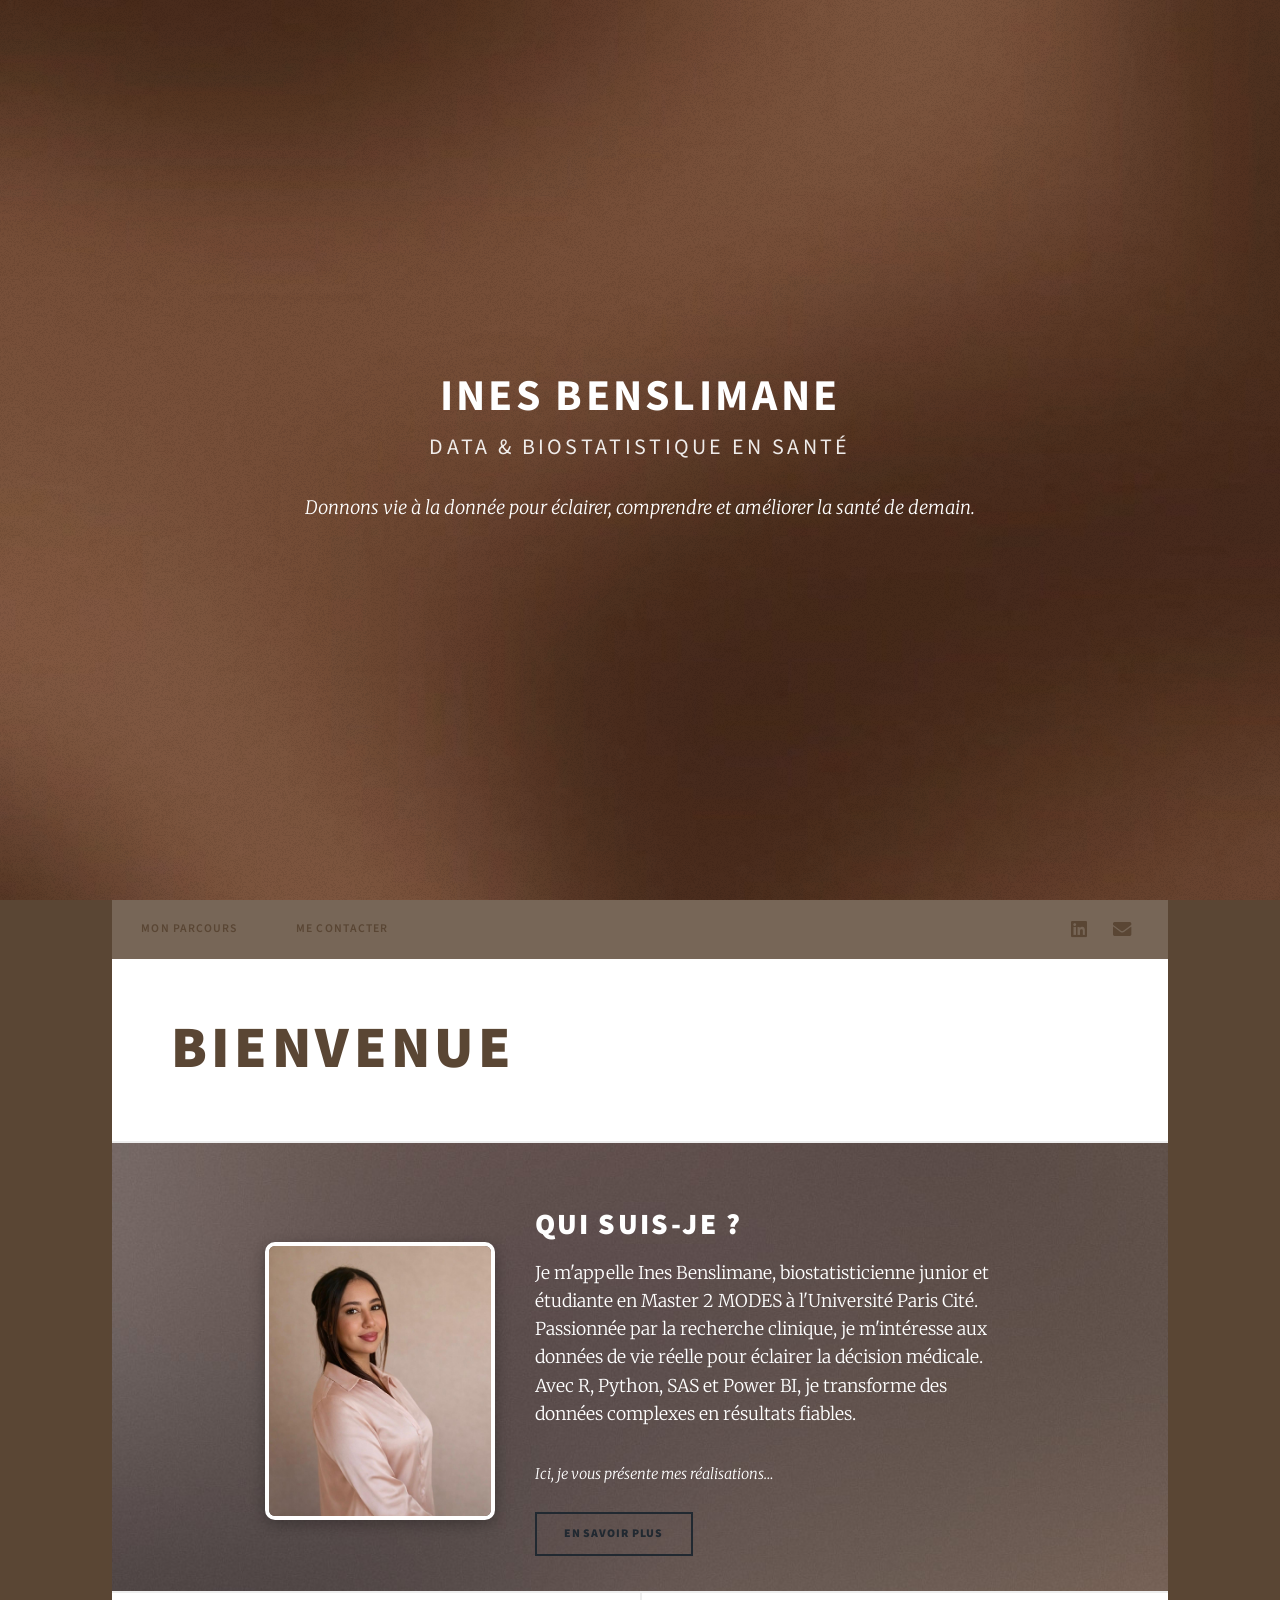
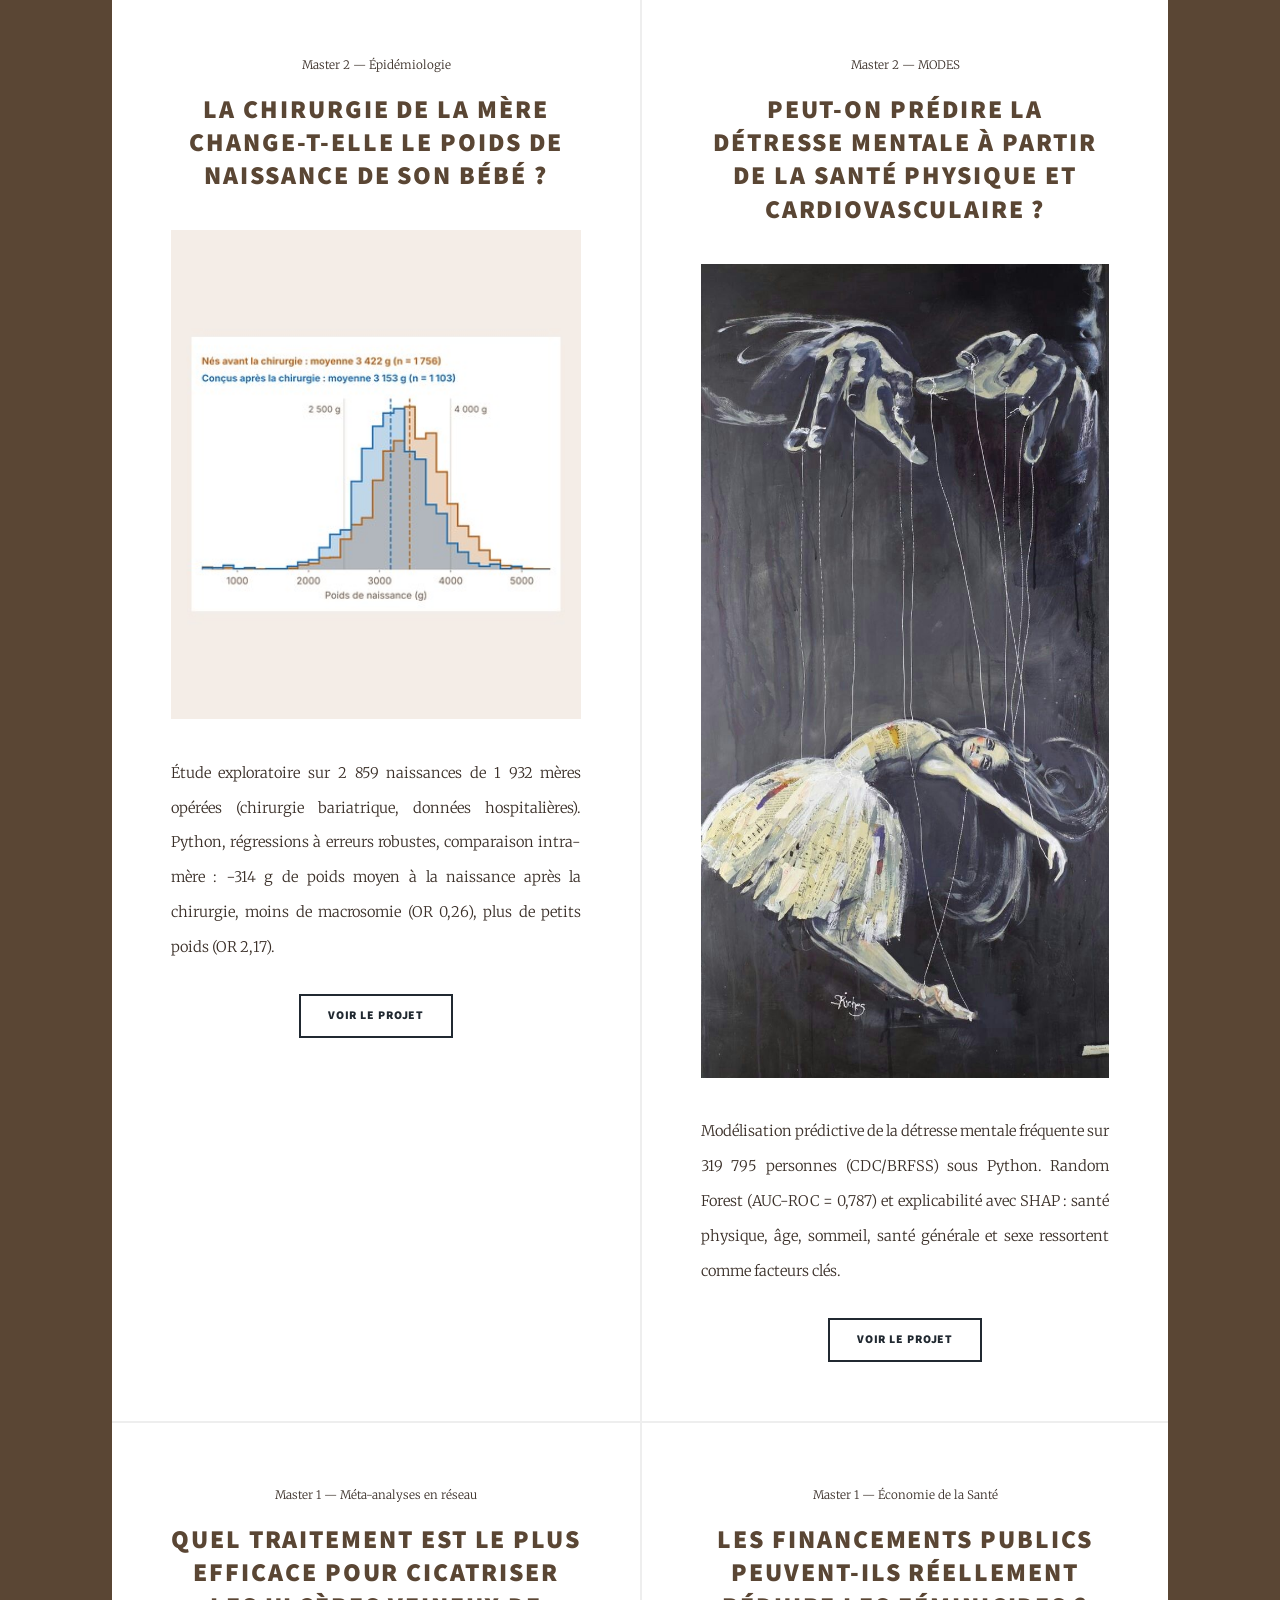
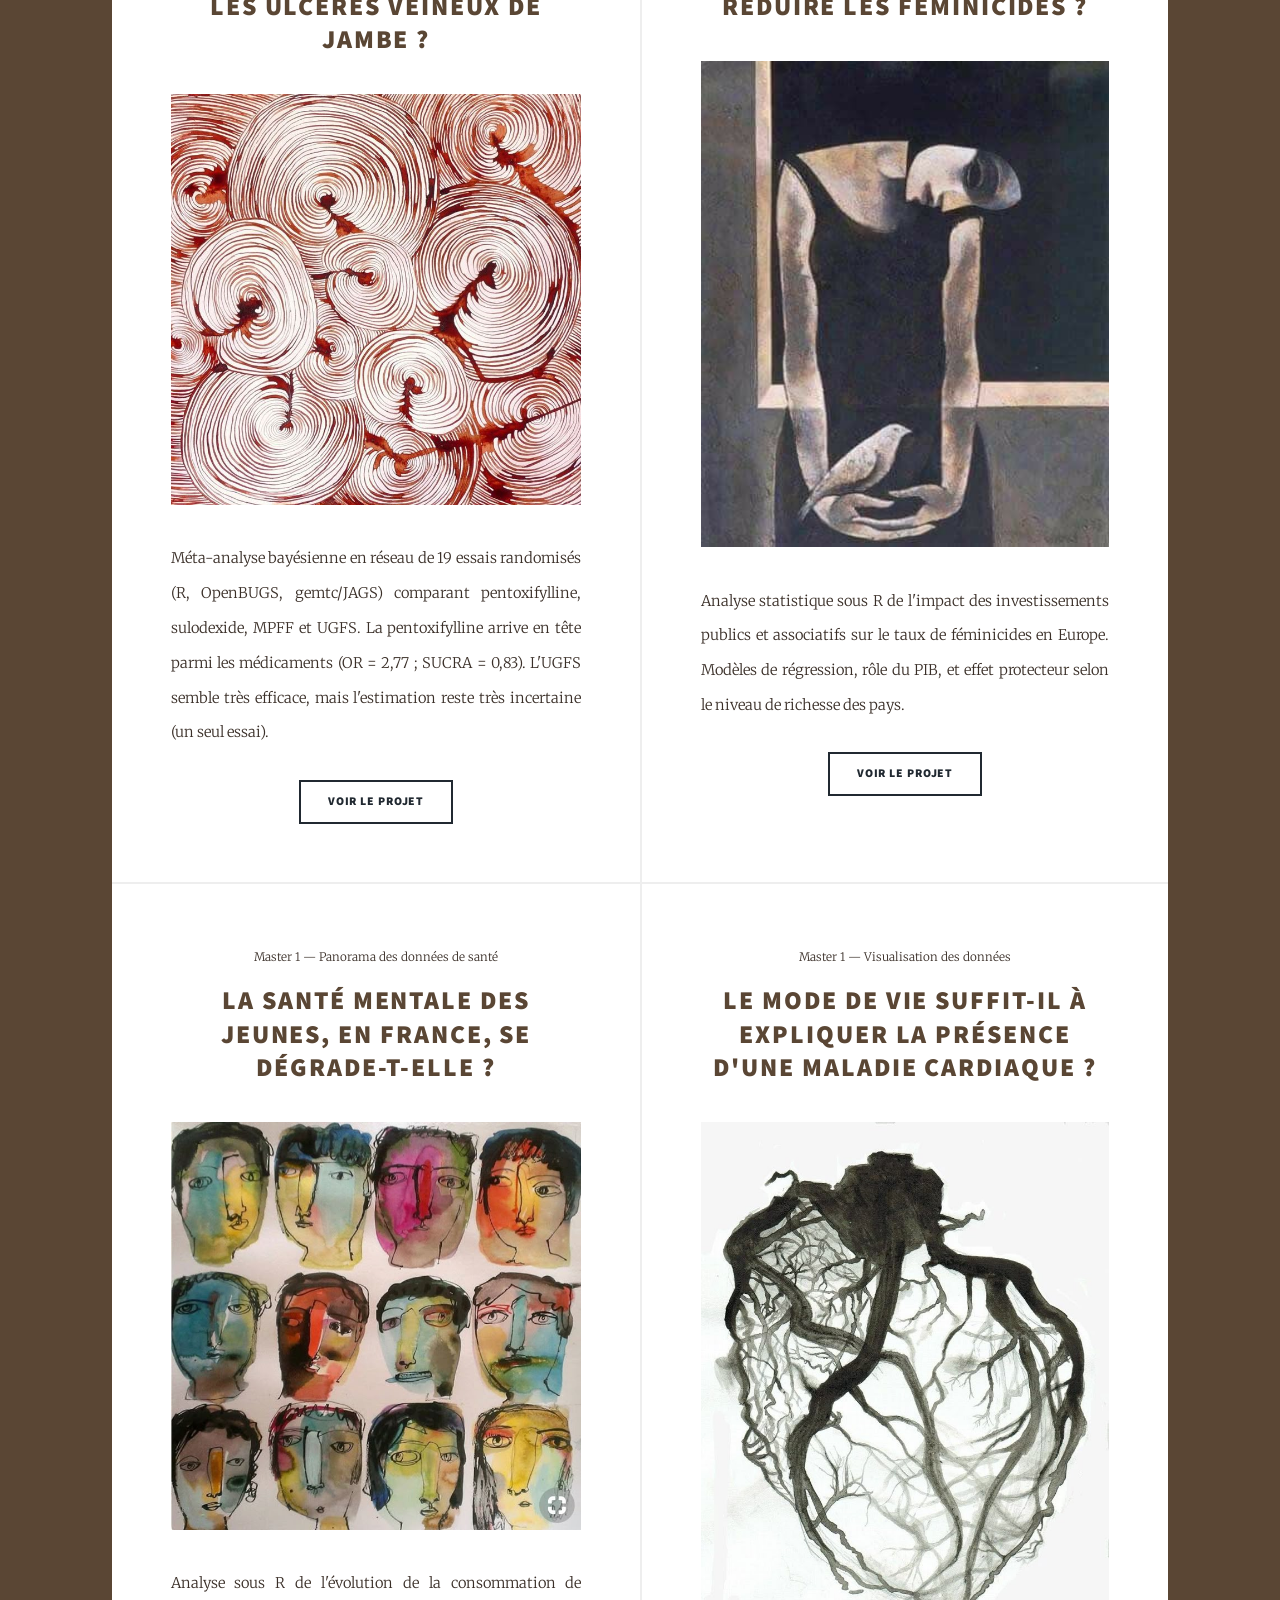
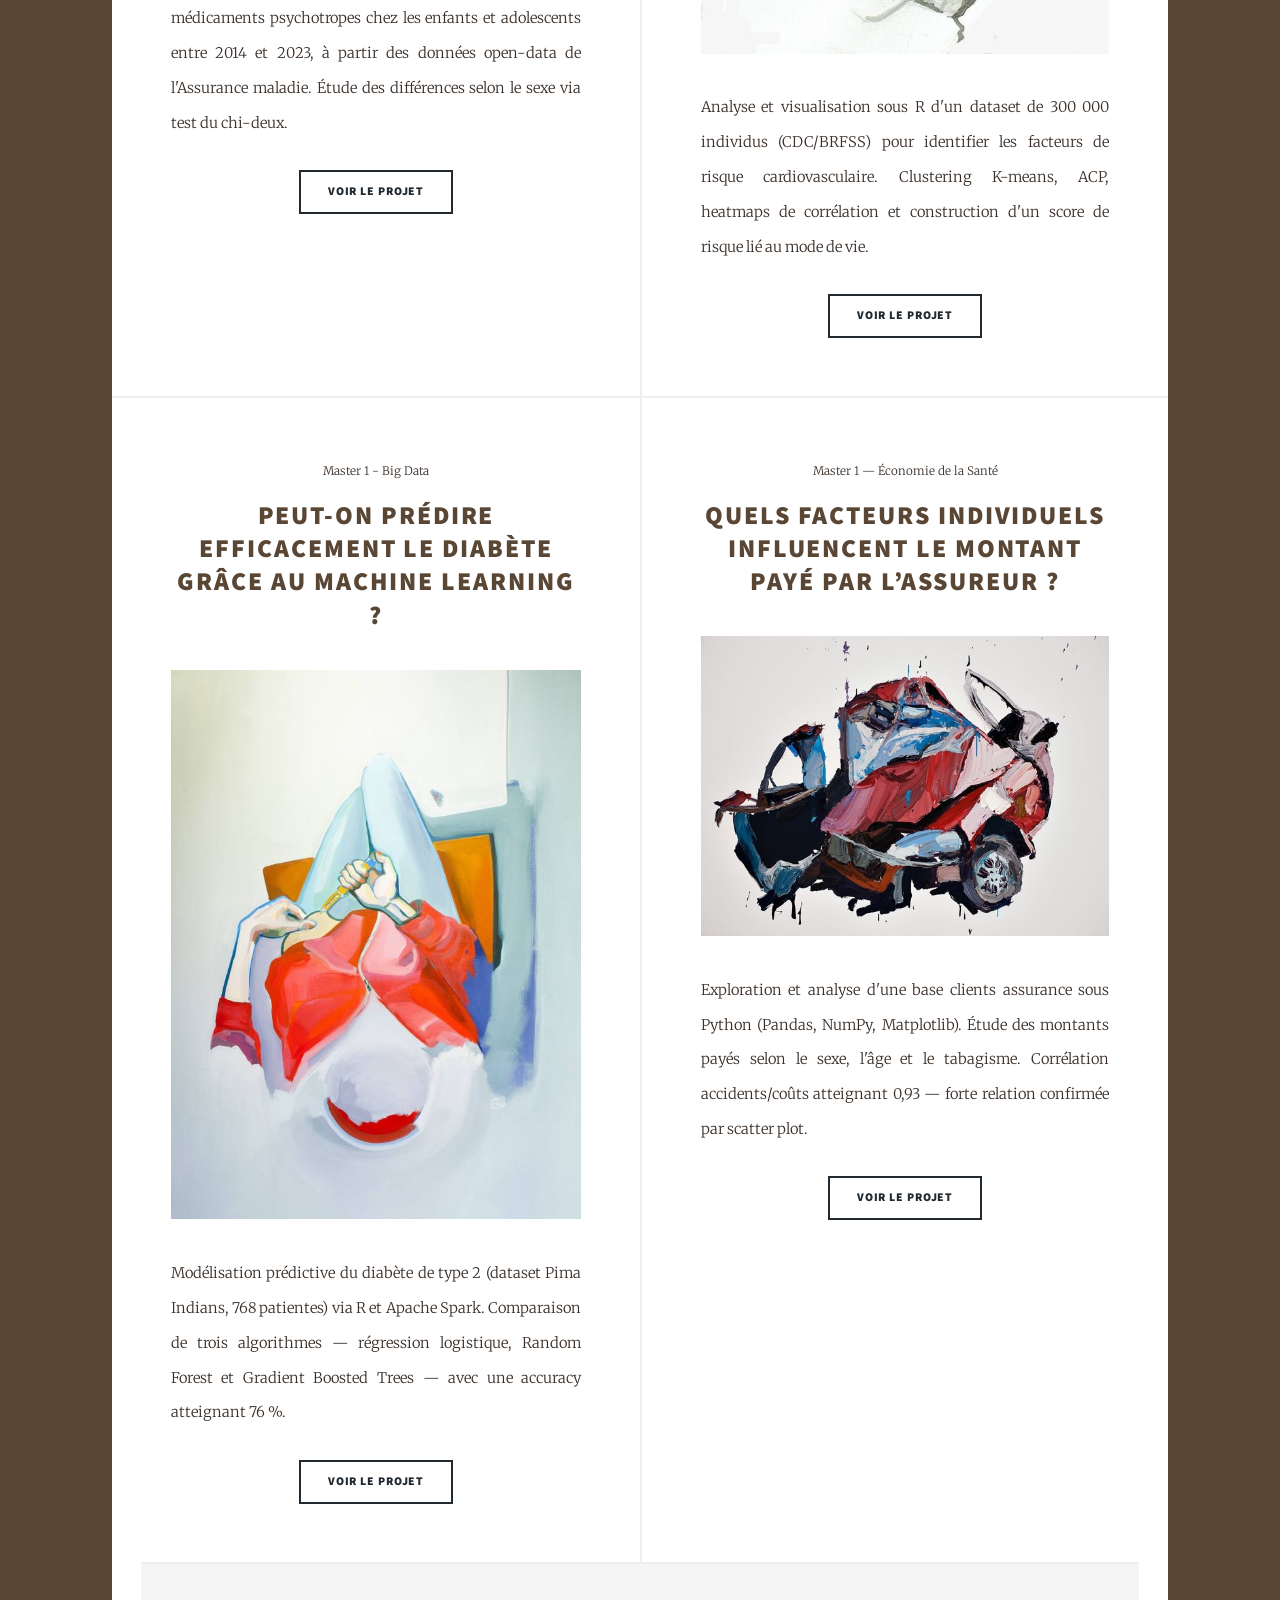
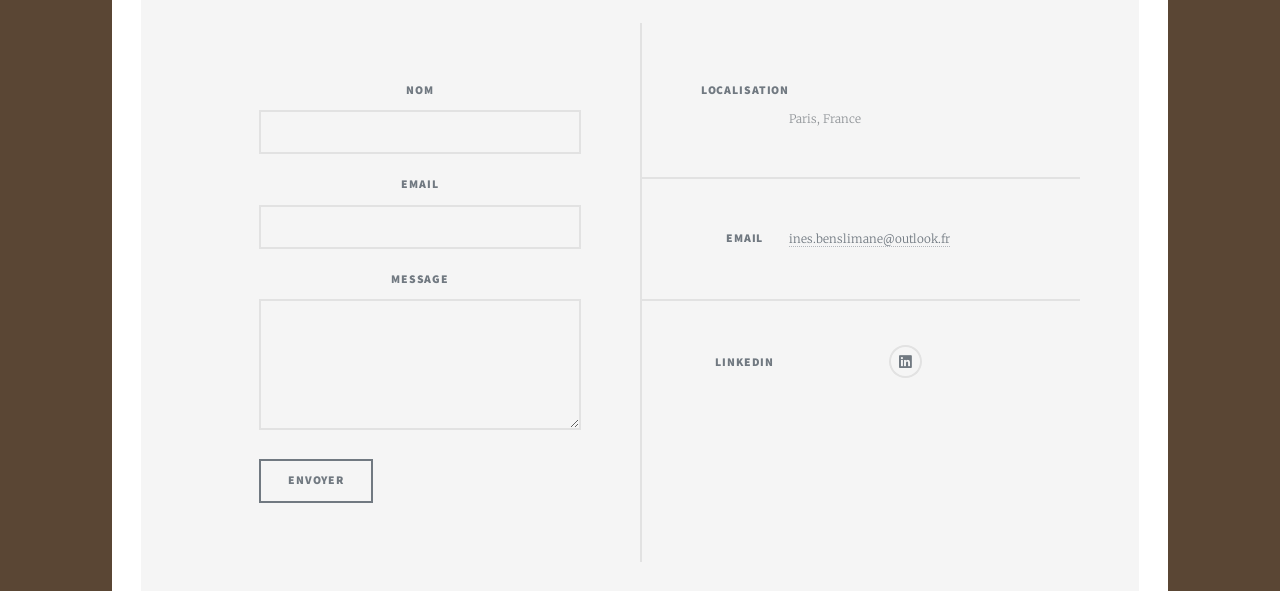
==== commit ce365452: "Update index.html" ====
--- a/index.html
+++ b/index.html
@@ -88,6 +88,17 @@
 
 
 <section class="posts">
+	<article>
+    <header>
+        <span class="date">Master 2 — Épidémiologie</span>
+        <h2><a href="project-chirurgie-maternelle.html">La chirurgie de la mère change-t-elle le poids de naissance de son bébé ?</a></h2>
+    </header>
+    <a href="project-chirurgie-maternelle.html" class="image fit"><img src="chir-maternelle.jpg" alt="" /></a>
+    <p>Étude exploratoire sur 2 859 naissances de 1 932 mères opérées (chirurgie bariatrique, données hospitalières). Python, régressions à erreurs robustes, comparaison intra-mère : −314 g de poids moyen à la naissance après la chirurgie, moins de macrosomie (OR 0,26), plus de petits poids (OR 2,17).</p>
+    <ul class="actions special">
+        <li><a href="project-chirurgie-maternelle.html" class="button">Voir le projet</a></li>
+    </ul>
+</article>
 	<article>
     <header>
         <span class="date">Master 2 — MODES</span>
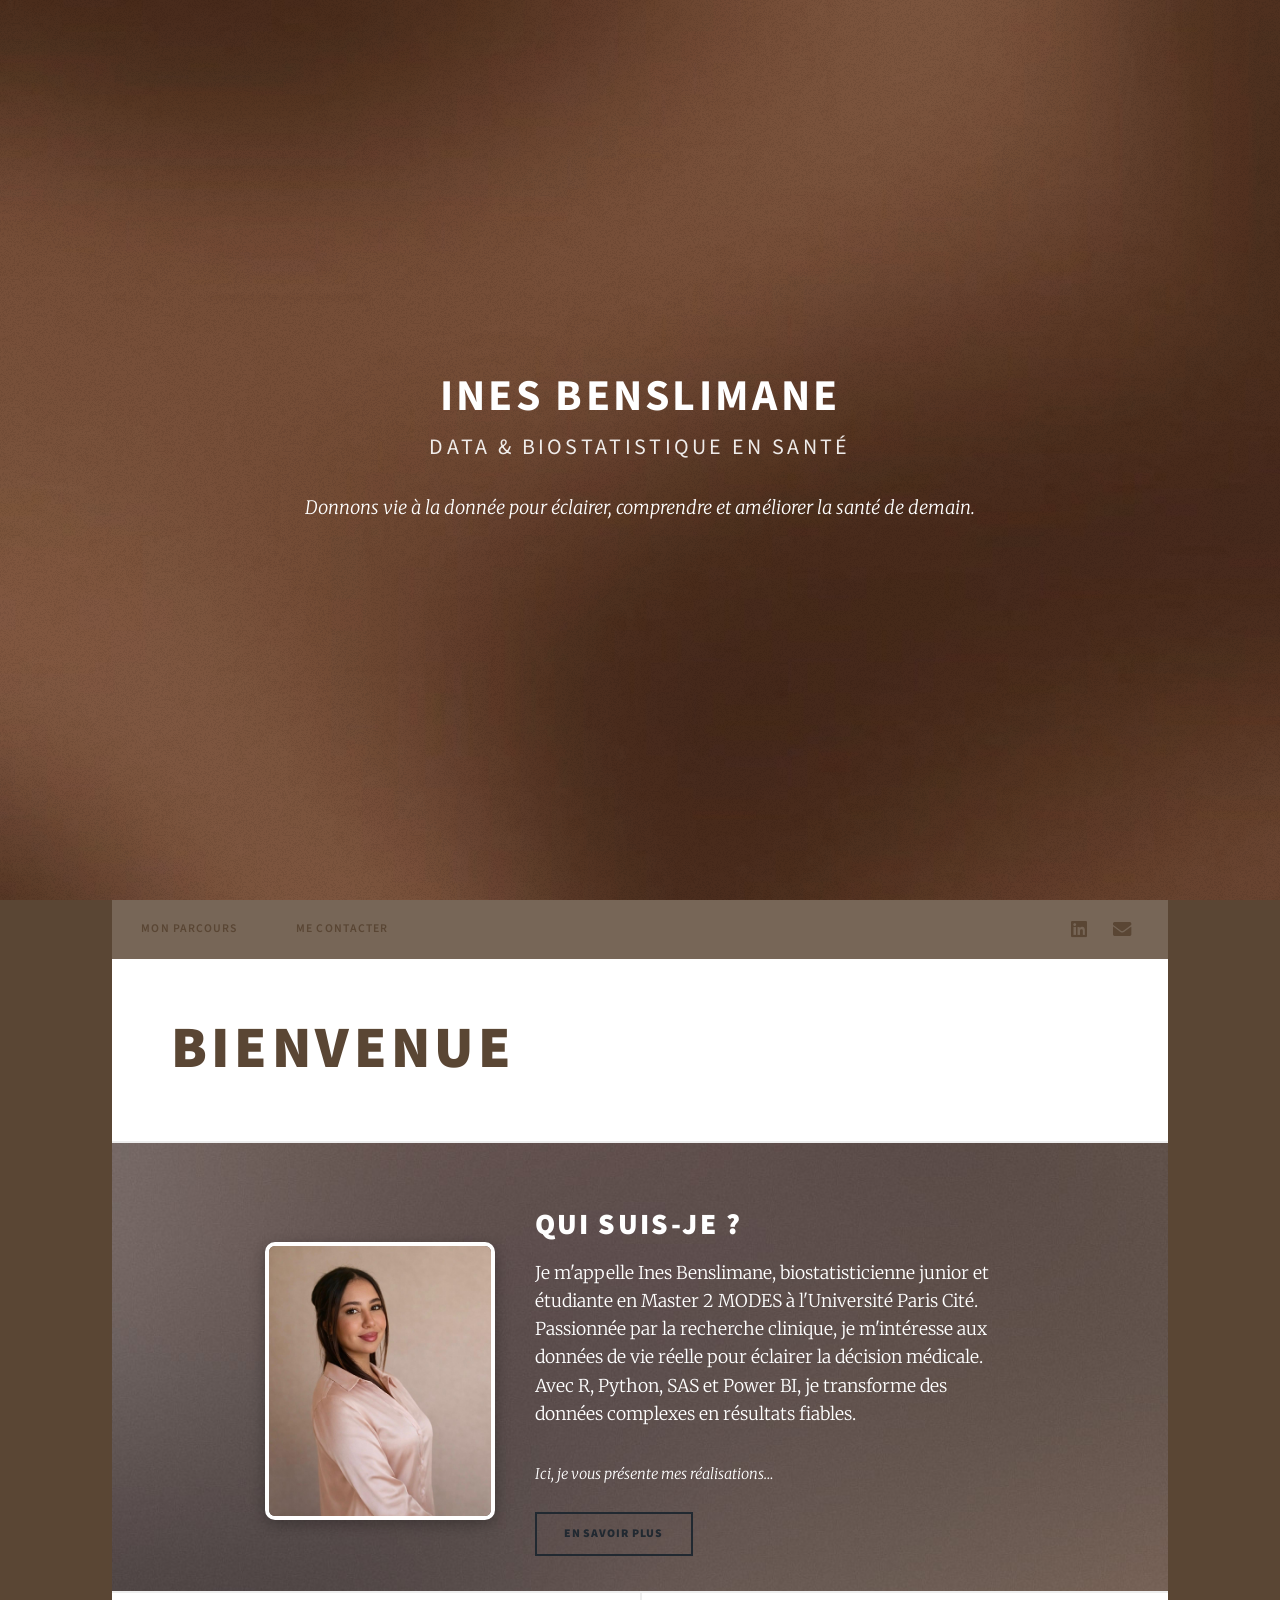
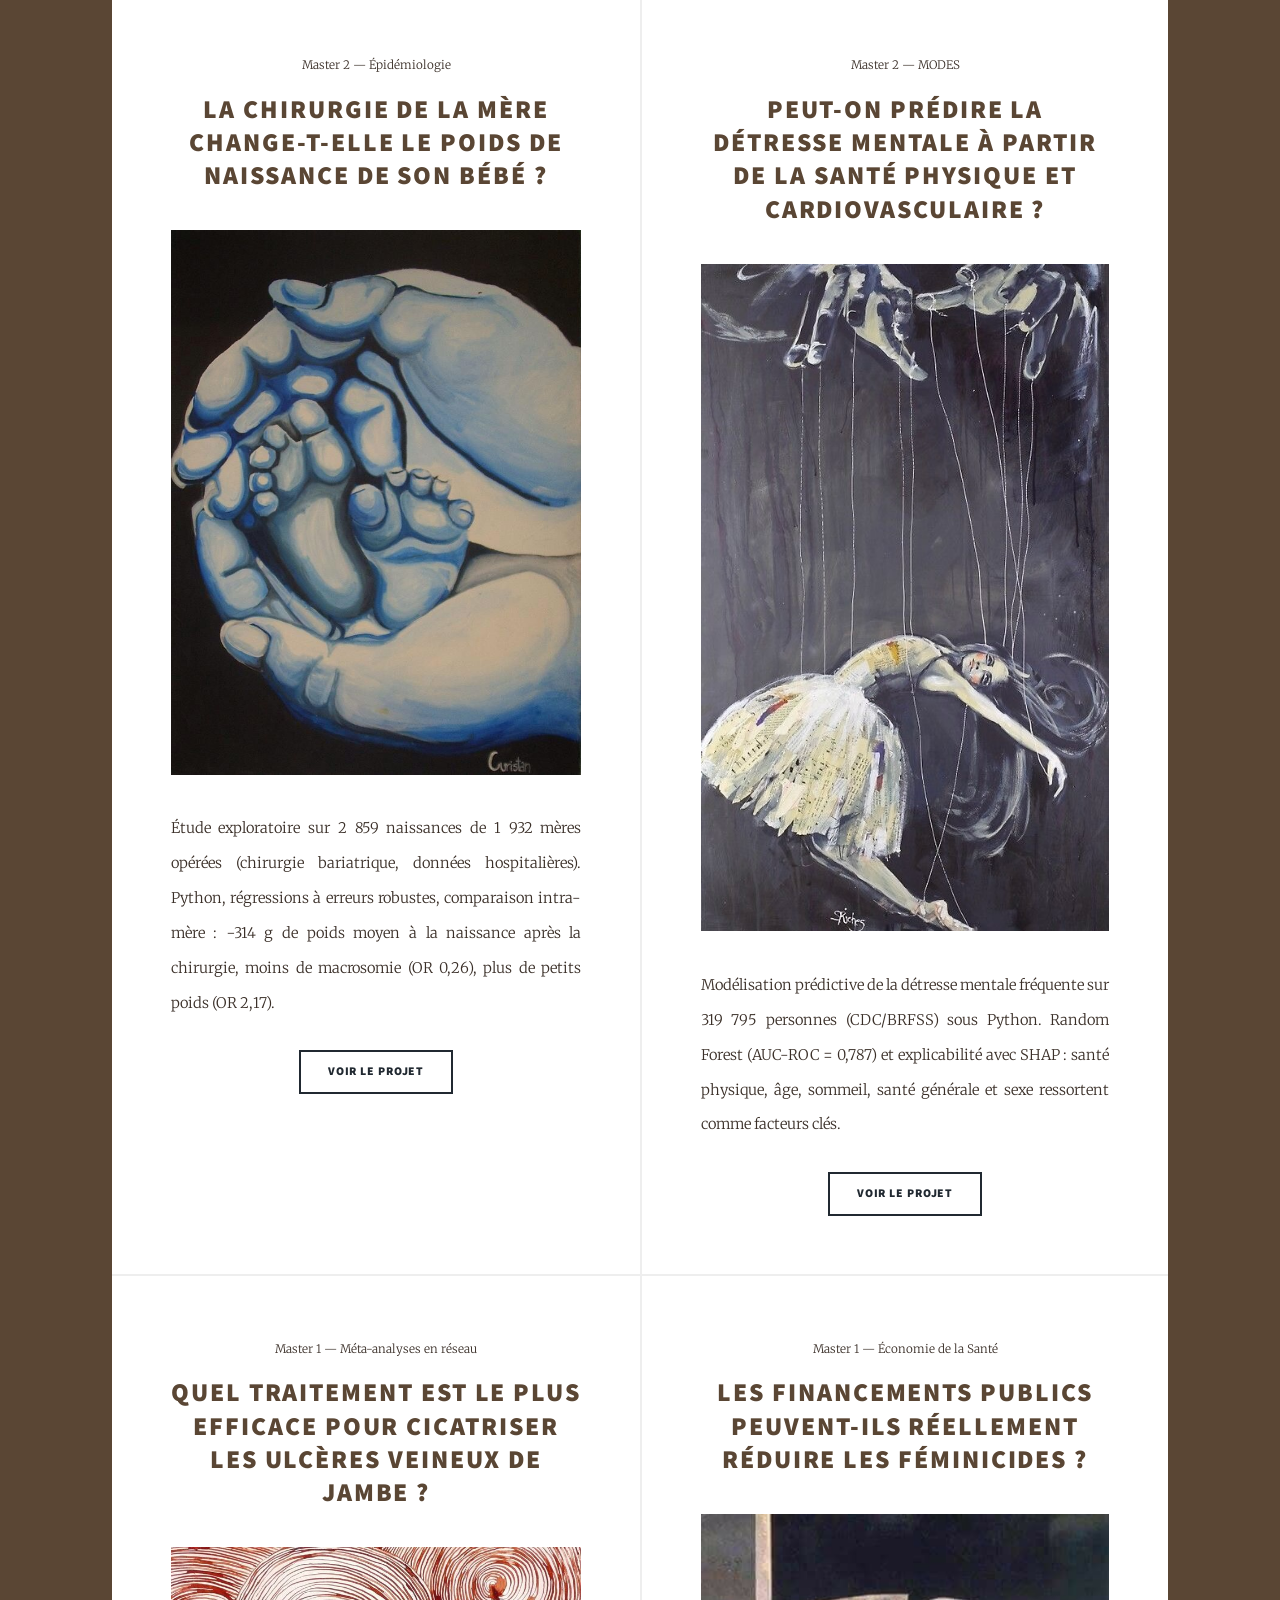
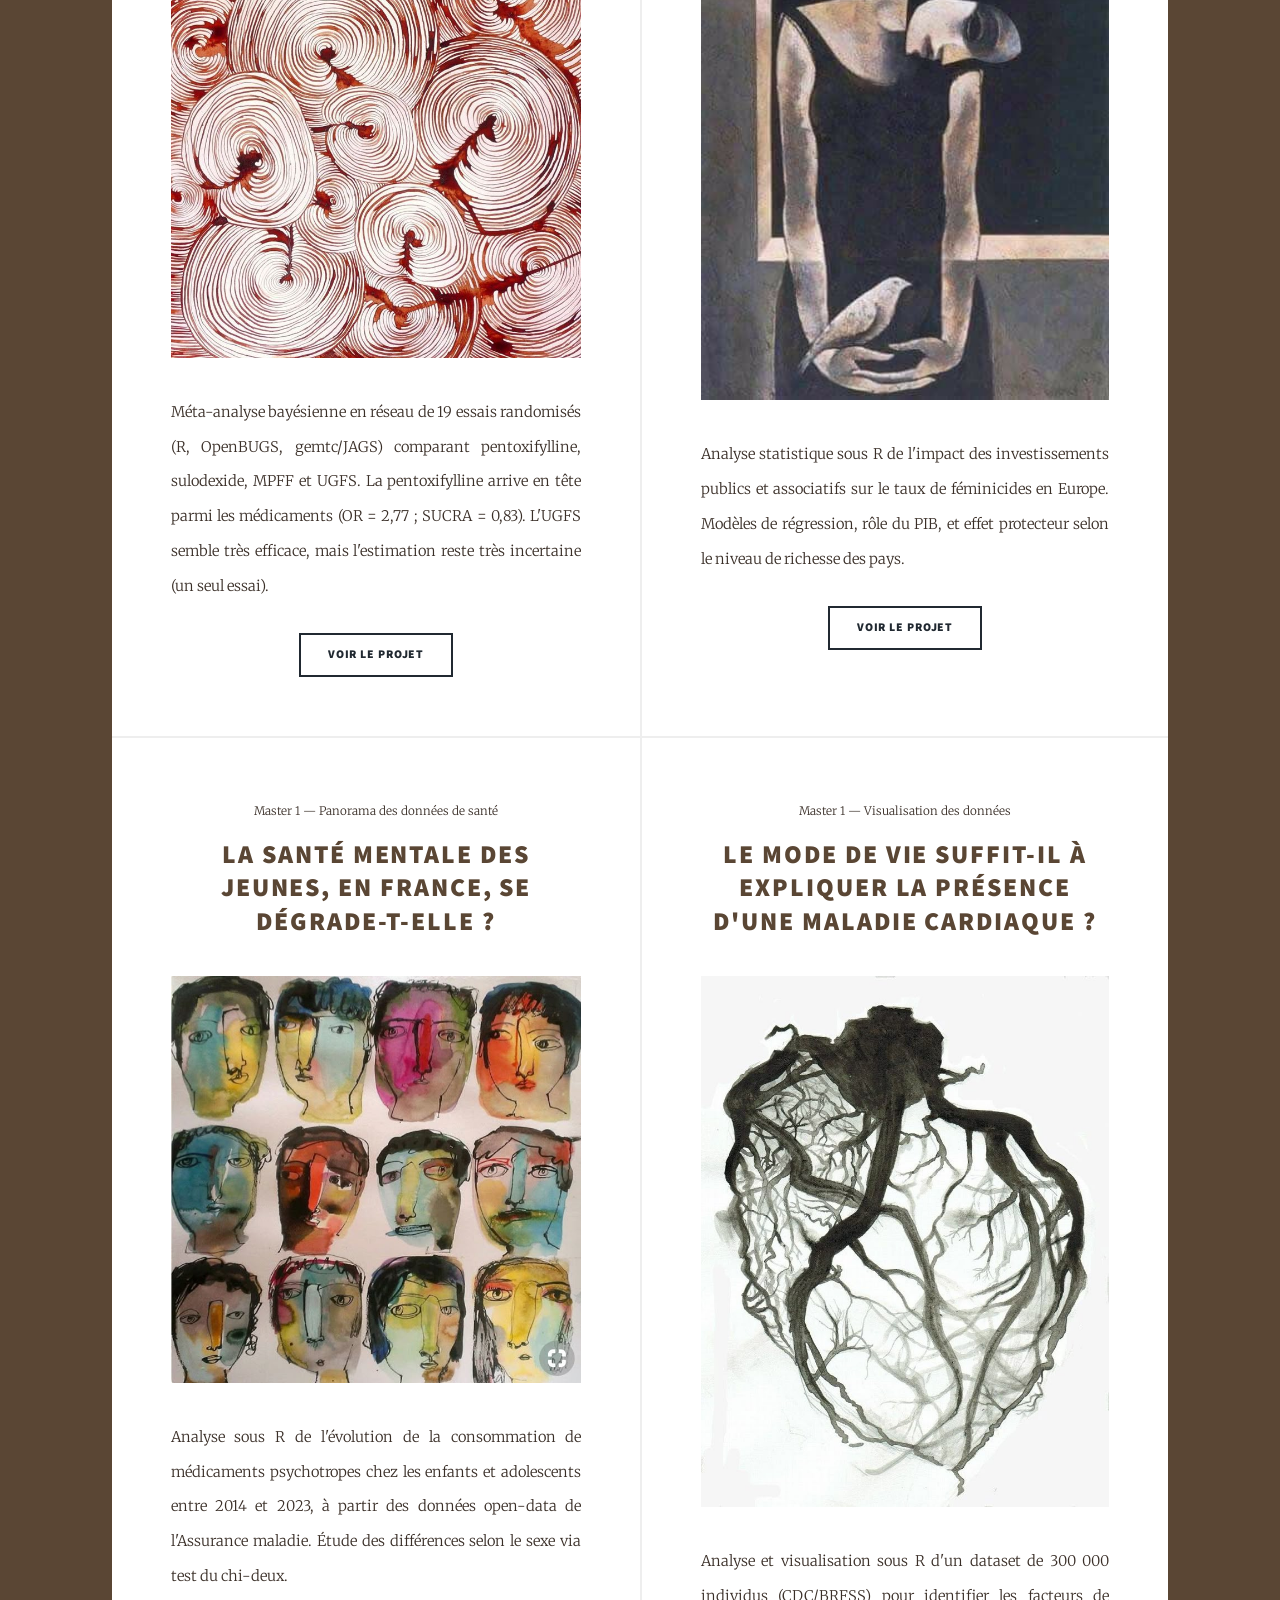
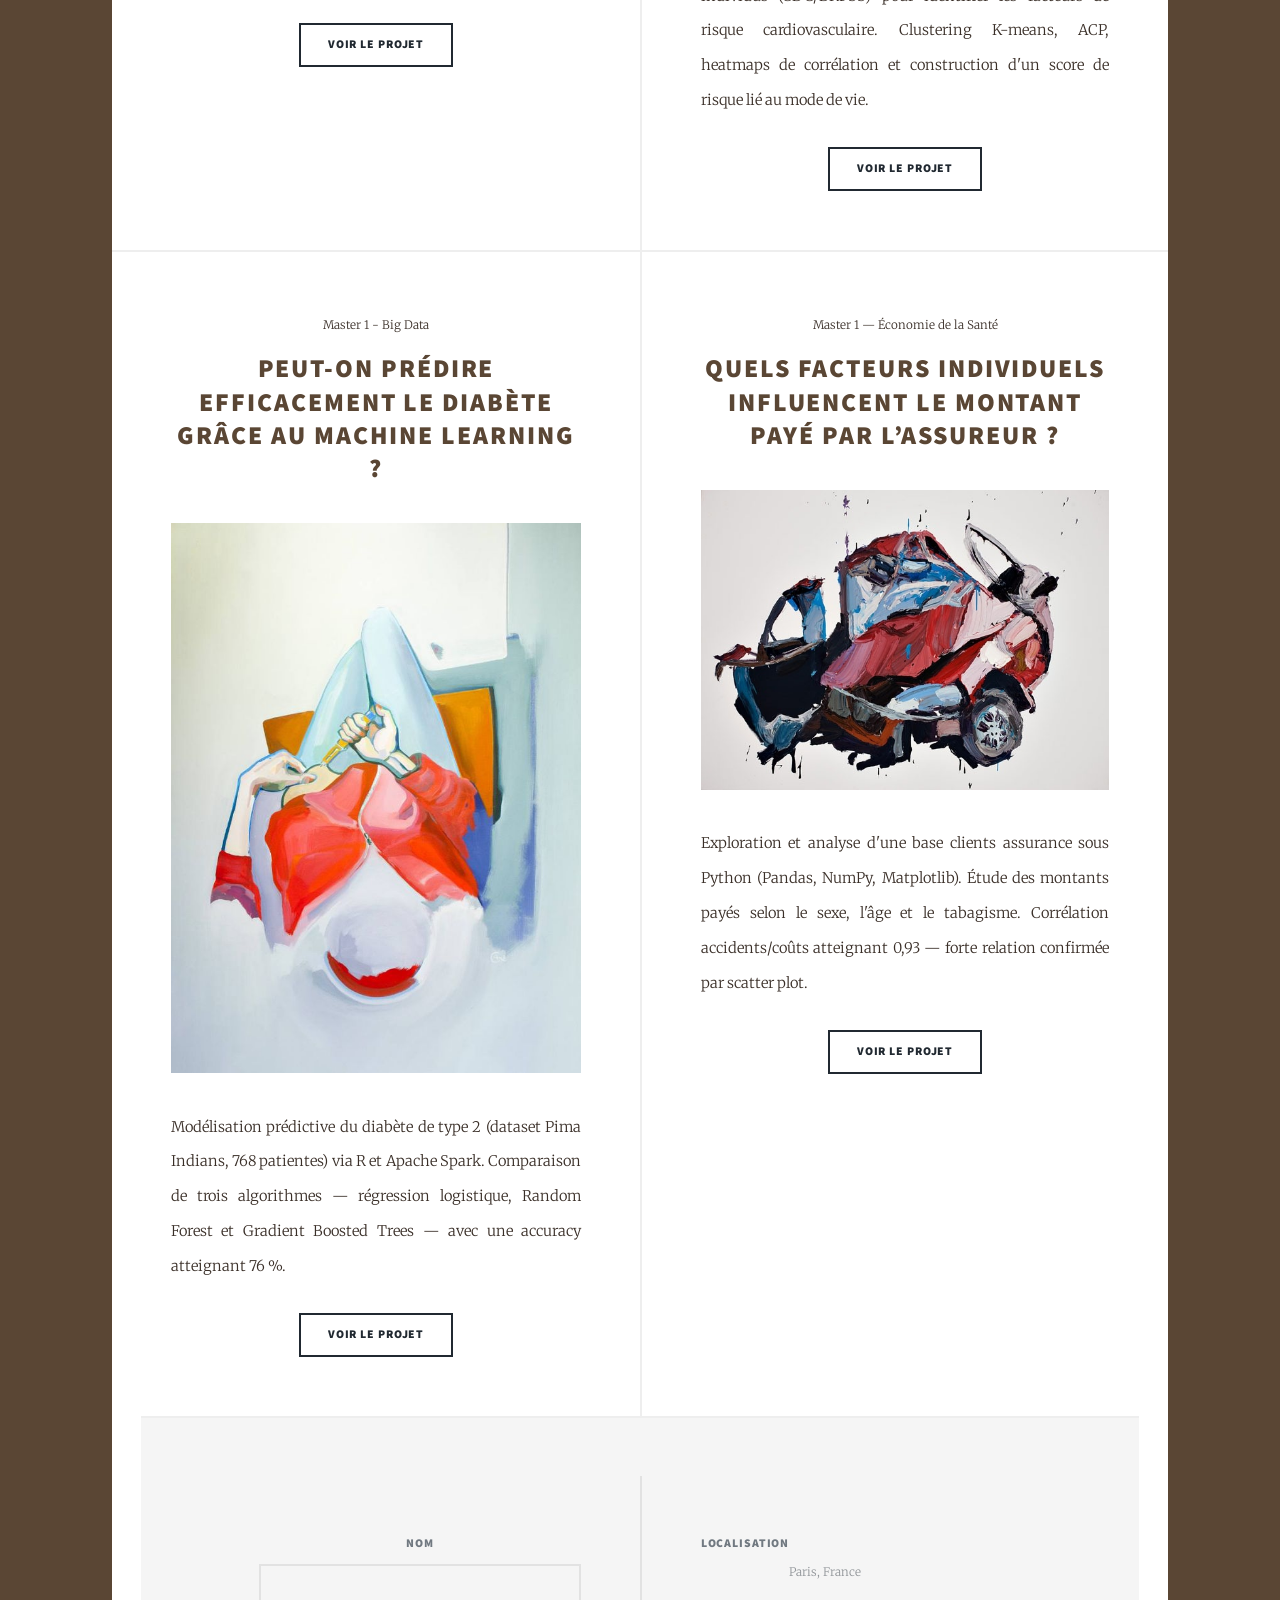
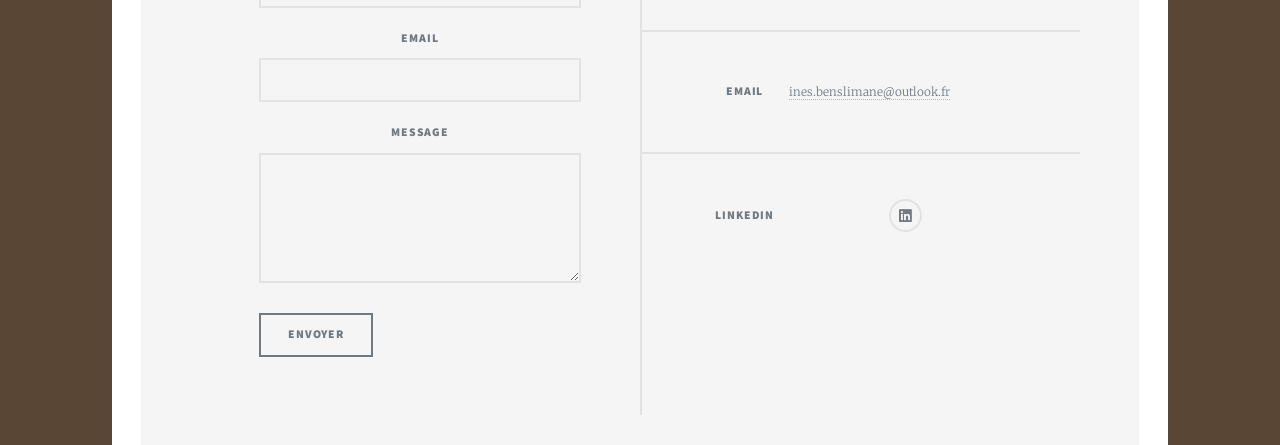
==== commit abb1e5dc: "Update index.html" ====
--- a/index.html
+++ b/index.html
@@ -93,7 +93,7 @@
         <span class="date">Master 2 — Épidémiologie</span>
         <h2><a href="project-chirurgie-maternelle.html">La chirurgie de la mère change-t-elle le poids de naissance de son bébé ?</a></h2>
     </header>
-    <a href="project-chirurgie-maternelle.html" class="image fit"><img src="chir-maternelle.jpg" alt="" /></a>
+    <a href="project-chirurgie-maternelle.html" class="image fit"><img src="Abortion.jpg" alt="" /></a>
     <p>Étude exploratoire sur 2 859 naissances de 1 932 mères opérées (chirurgie bariatrique, données hospitalières). Python, régressions à erreurs robustes, comparaison intra-mère : −314 g de poids moyen à la naissance après la chirurgie, moins de macrosomie (OR 0,26), plus de petits poids (OR 2,17).</p>
     <ul class="actions special">
         <li><a href="project-chirurgie-maternelle.html" class="button">Voir le projet</a></li>
@@ -104,7 +104,7 @@
         <span class="date">Master 2 — MODES</span>
         <h2><a href="project-sante-mentale.html">Peut-on prédire la détresse mentale à partir de la santé physique et cardiovasculaire ?</a></h2>
     </header>
-    <a href="project-sante-mentale.html" class="image fit"><img src="detresse.jpg" alt="" /></a>
+    <a href="project-sante-mentale.html" class="image fit"><img src="detresse2.jpg" alt="" /></a>
     <p>Modélisation prédictive de la détresse mentale fréquente sur 319 795 personnes (CDC/BRFSS) sous Python. Random Forest (AUC-ROC = 0,787) et explicabilité avec SHAP : santé physique, âge, sommeil, santé générale et sexe ressortent comme facteurs clés.</p>
     <ul class="actions special">
         <li><a href="project-sante-mentale.html" class="button">Voir le projet</a></li>
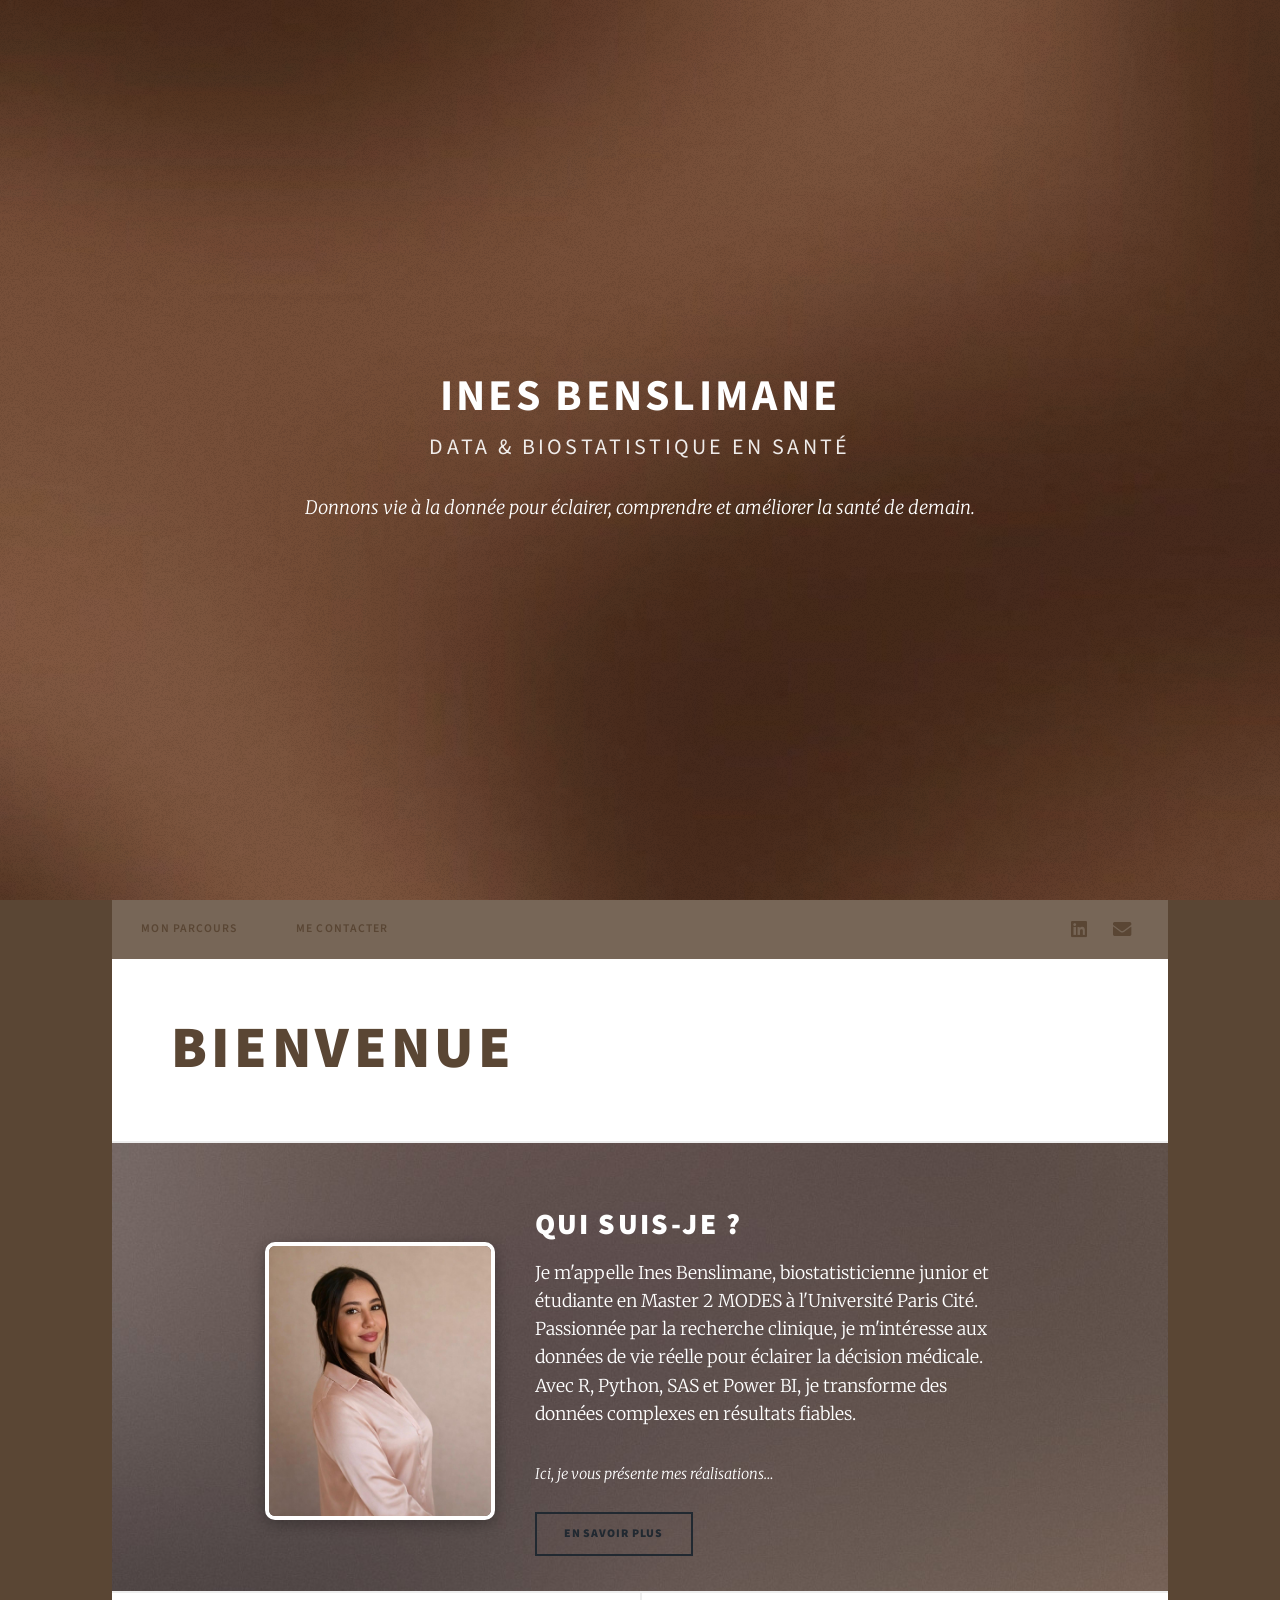
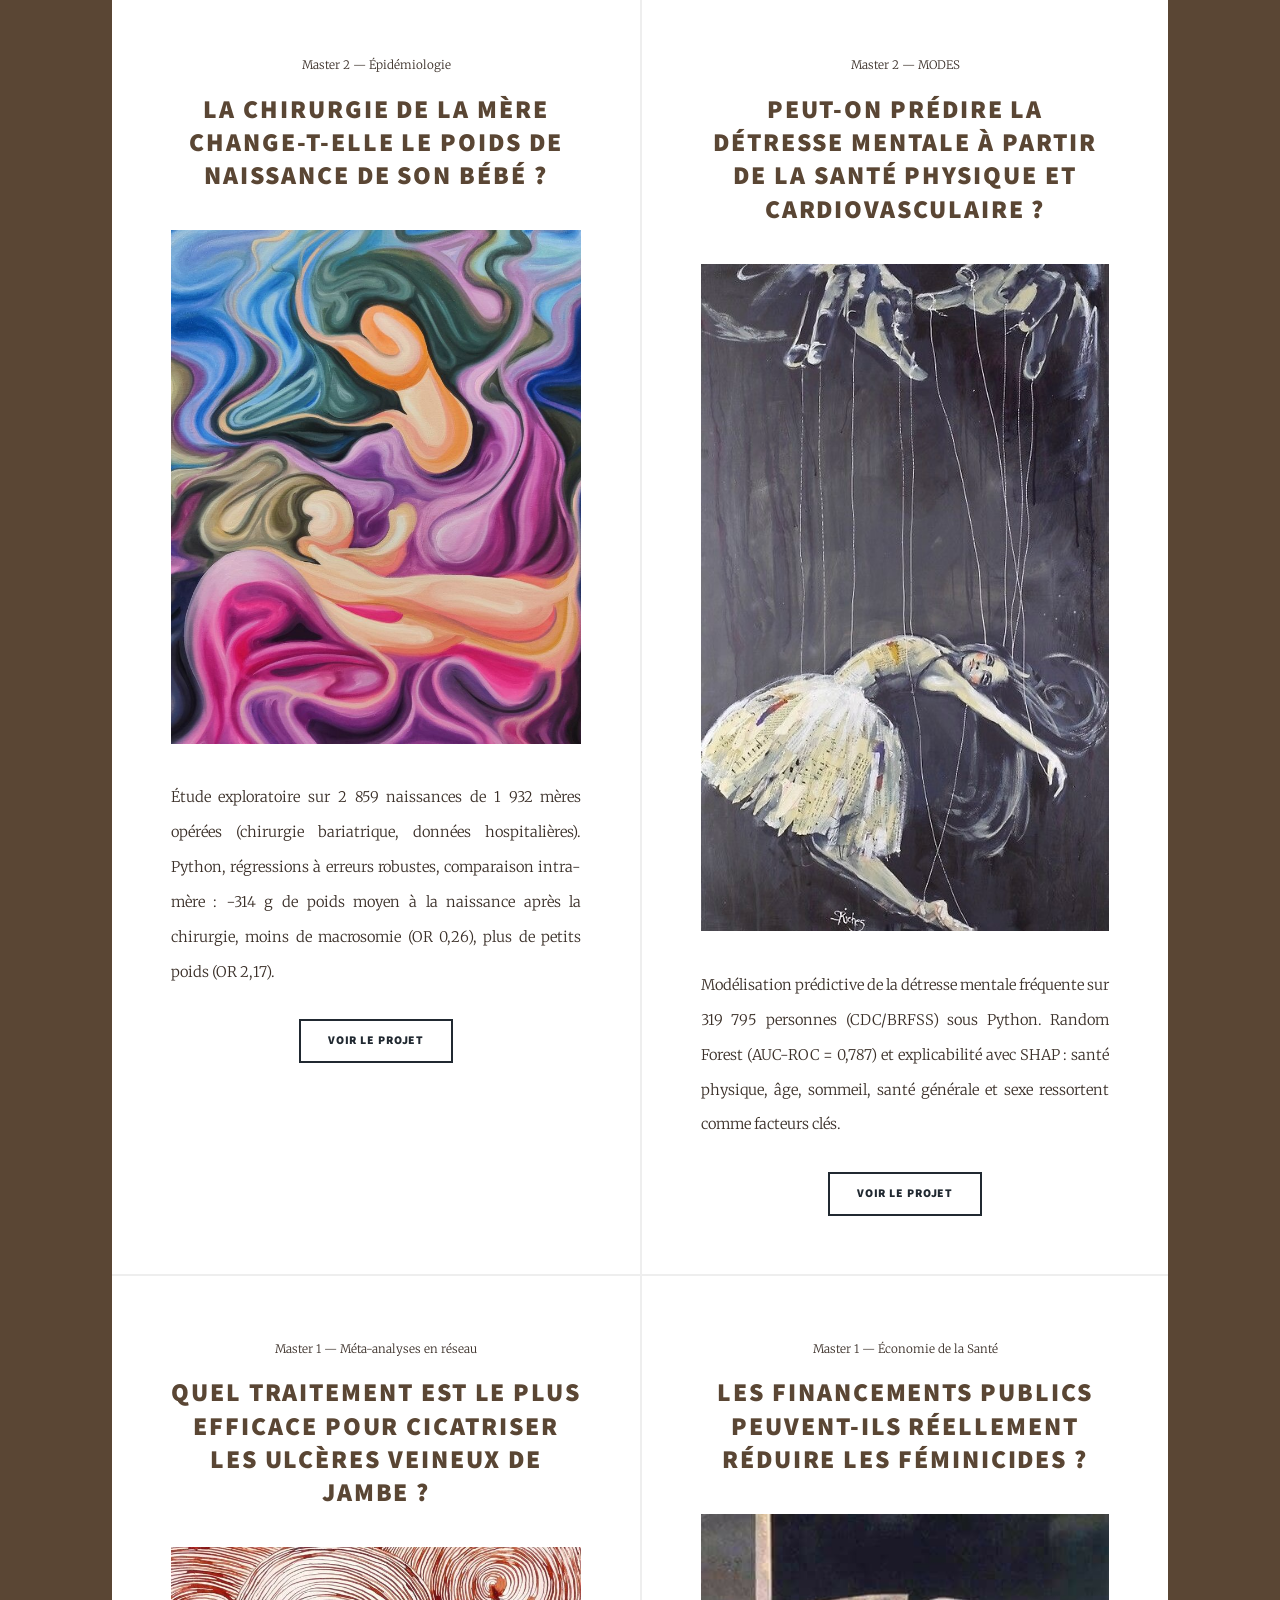
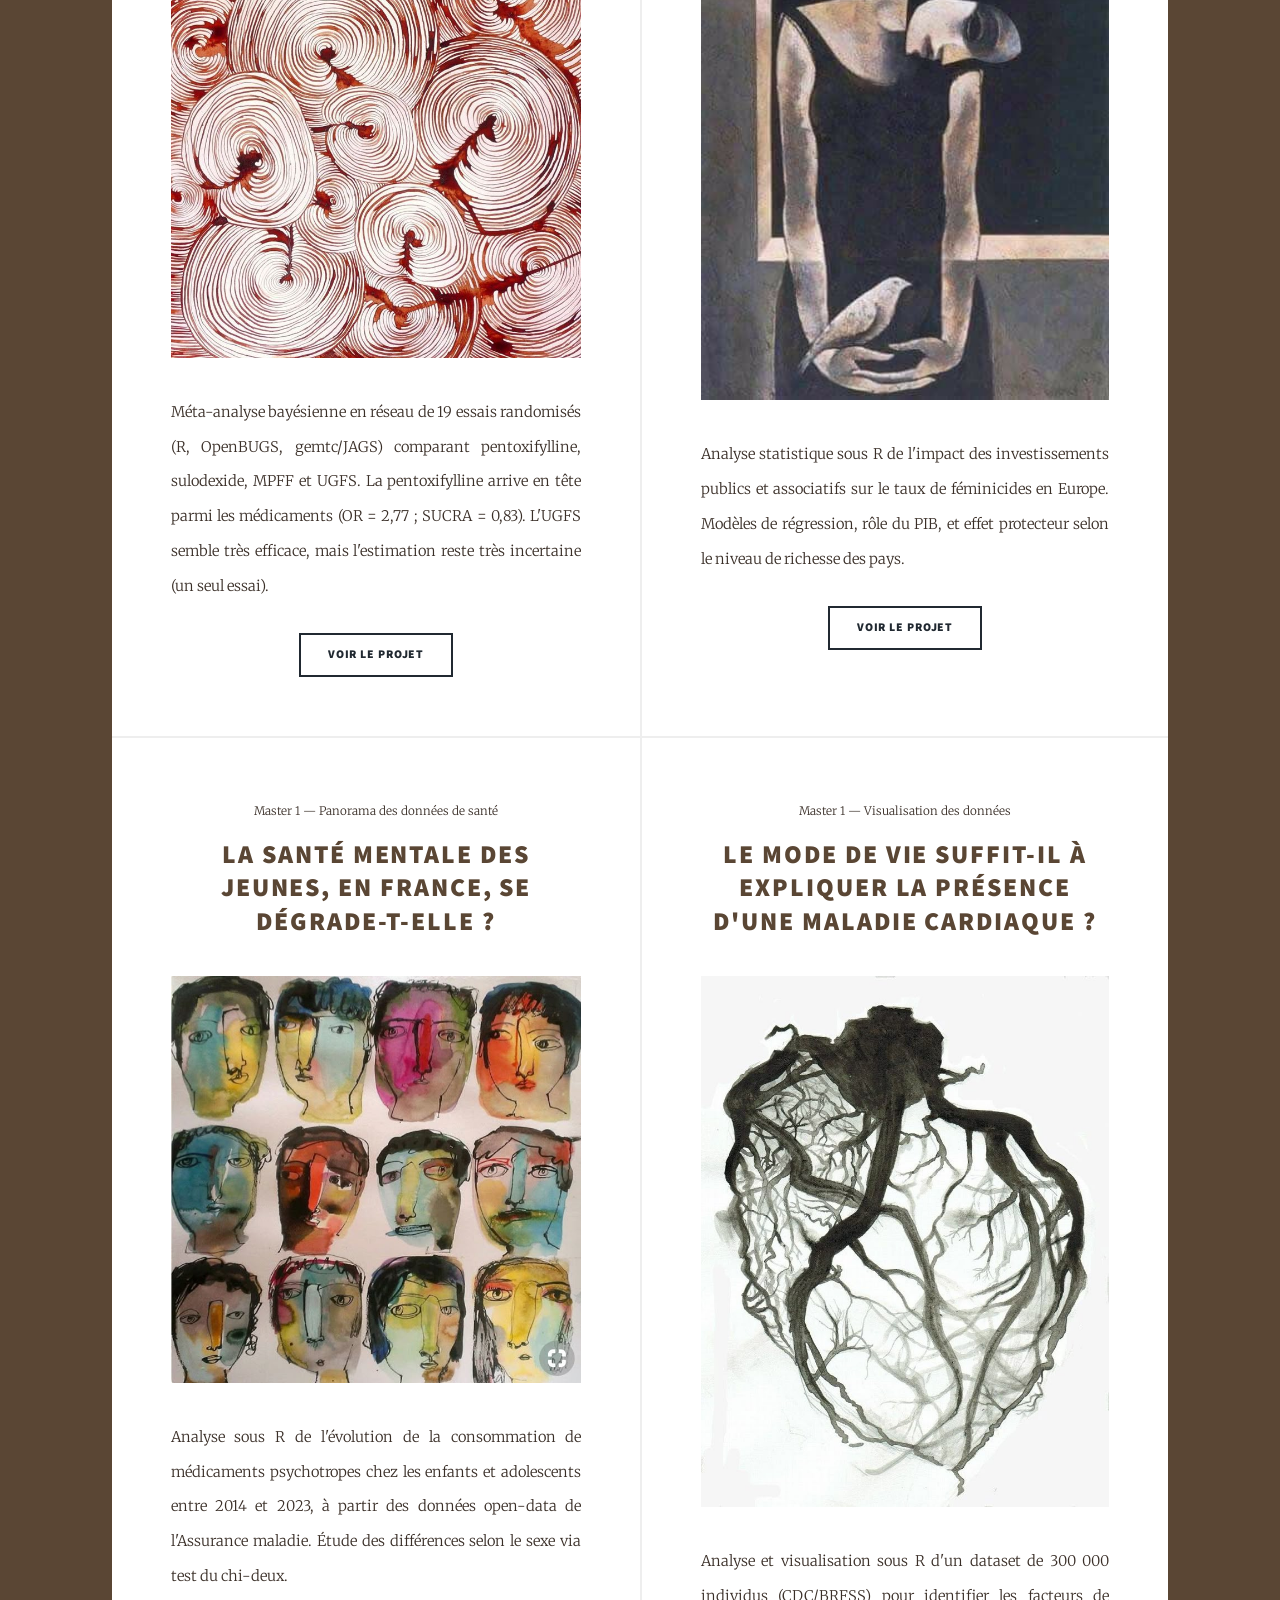
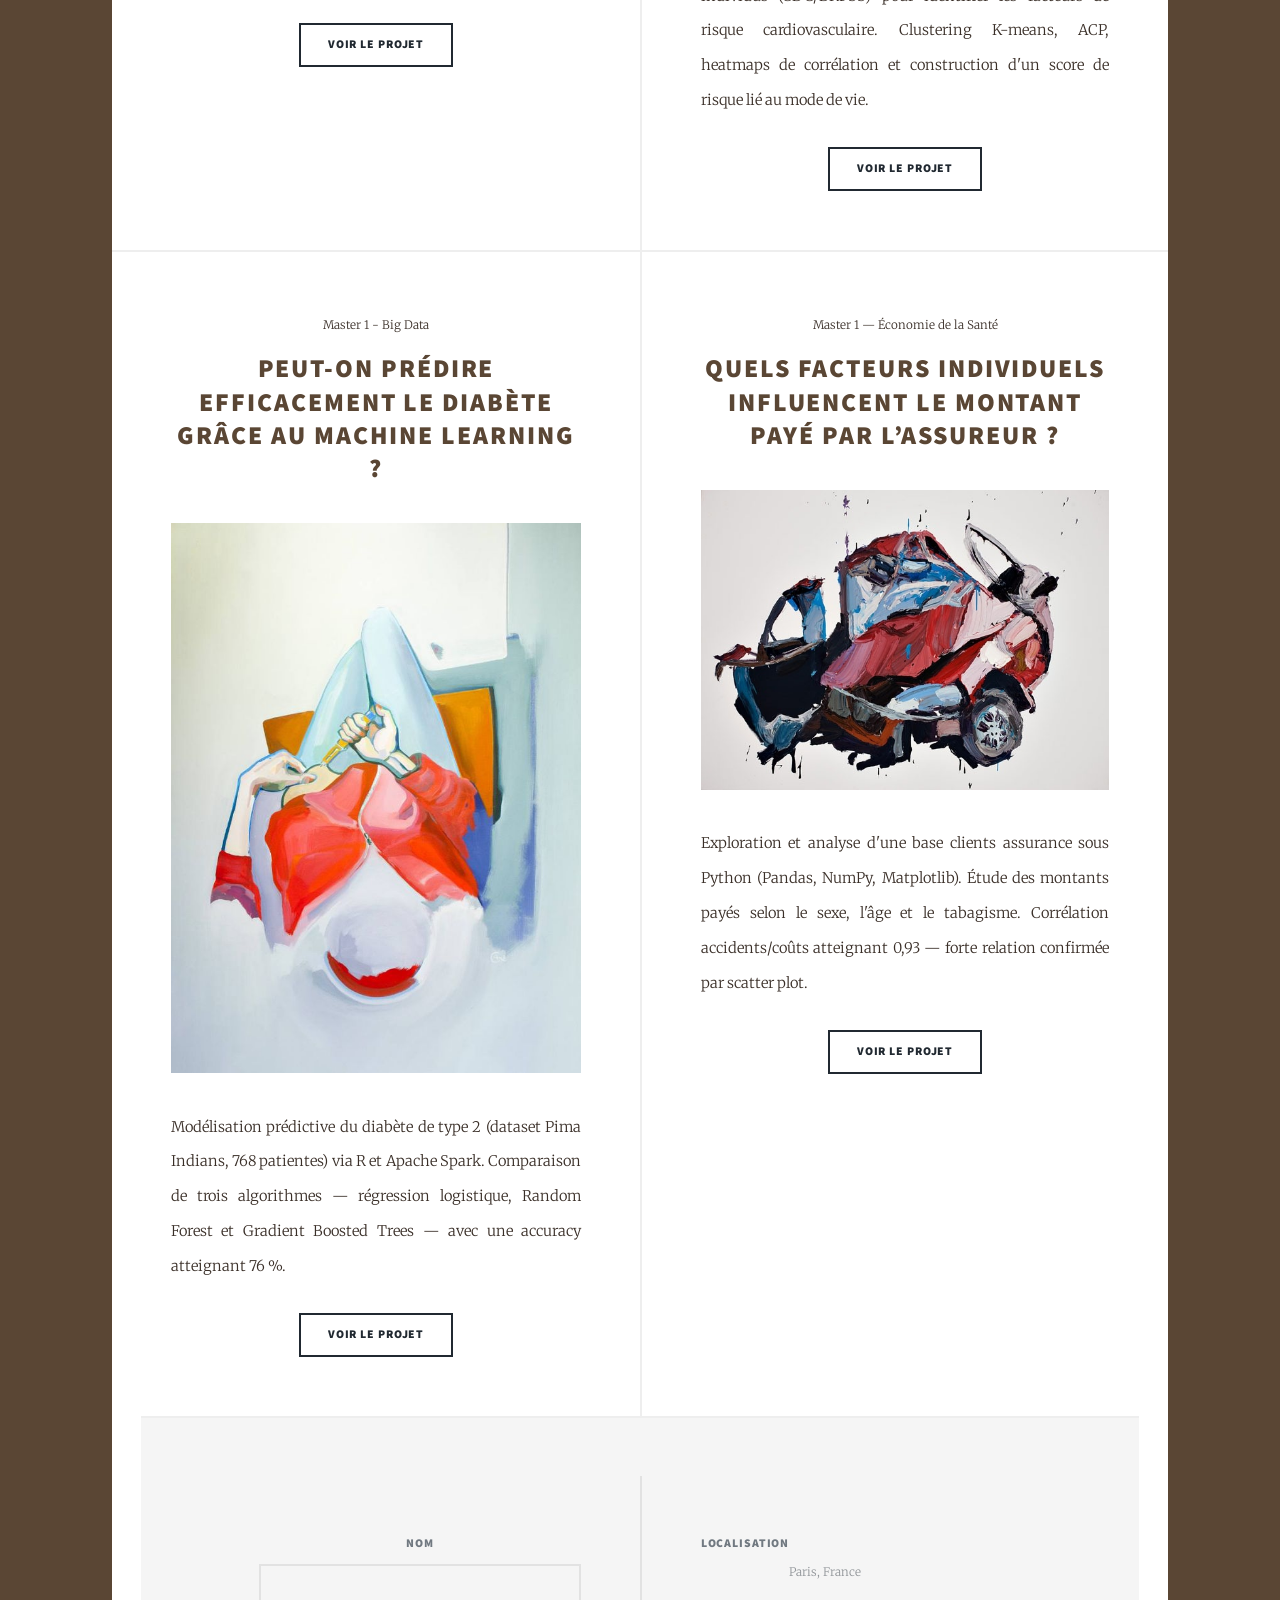
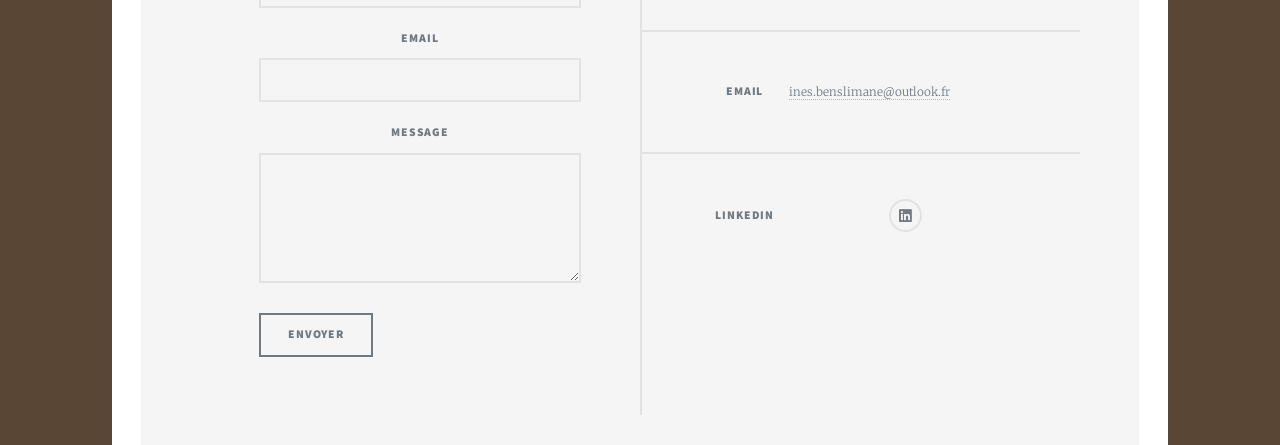
==== commit 8e163e19: "Update index.html" ====
--- a/index.html
+++ b/index.html
@@ -93,7 +93,7 @@
         <span class="date">Master 2 — Épidémiologie</span>
         <h2><a href="project-chirurgie-maternelle.html">La chirurgie de la mère change-t-elle le poids de naissance de son bébé ?</a></h2>
     </header>
-    <a href="project-chirurgie-maternelle.html" class="image fit"><img src="Abortion.jpg" alt="" /></a>
+    <a href="project-chirurgie-maternelle.html" class="image fit"><img src="child.jpg" alt="" /></a>
     <p>Étude exploratoire sur 2 859 naissances de 1 932 mères opérées (chirurgie bariatrique, données hospitalières). Python, régressions à erreurs robustes, comparaison intra-mère : −314 g de poids moyen à la naissance après la chirurgie, moins de macrosomie (OR 0,26), plus de petits poids (OR 2,17).</p>
     <ul class="actions special">
         <li><a href="project-chirurgie-maternelle.html" class="button">Voir le projet</a></li>
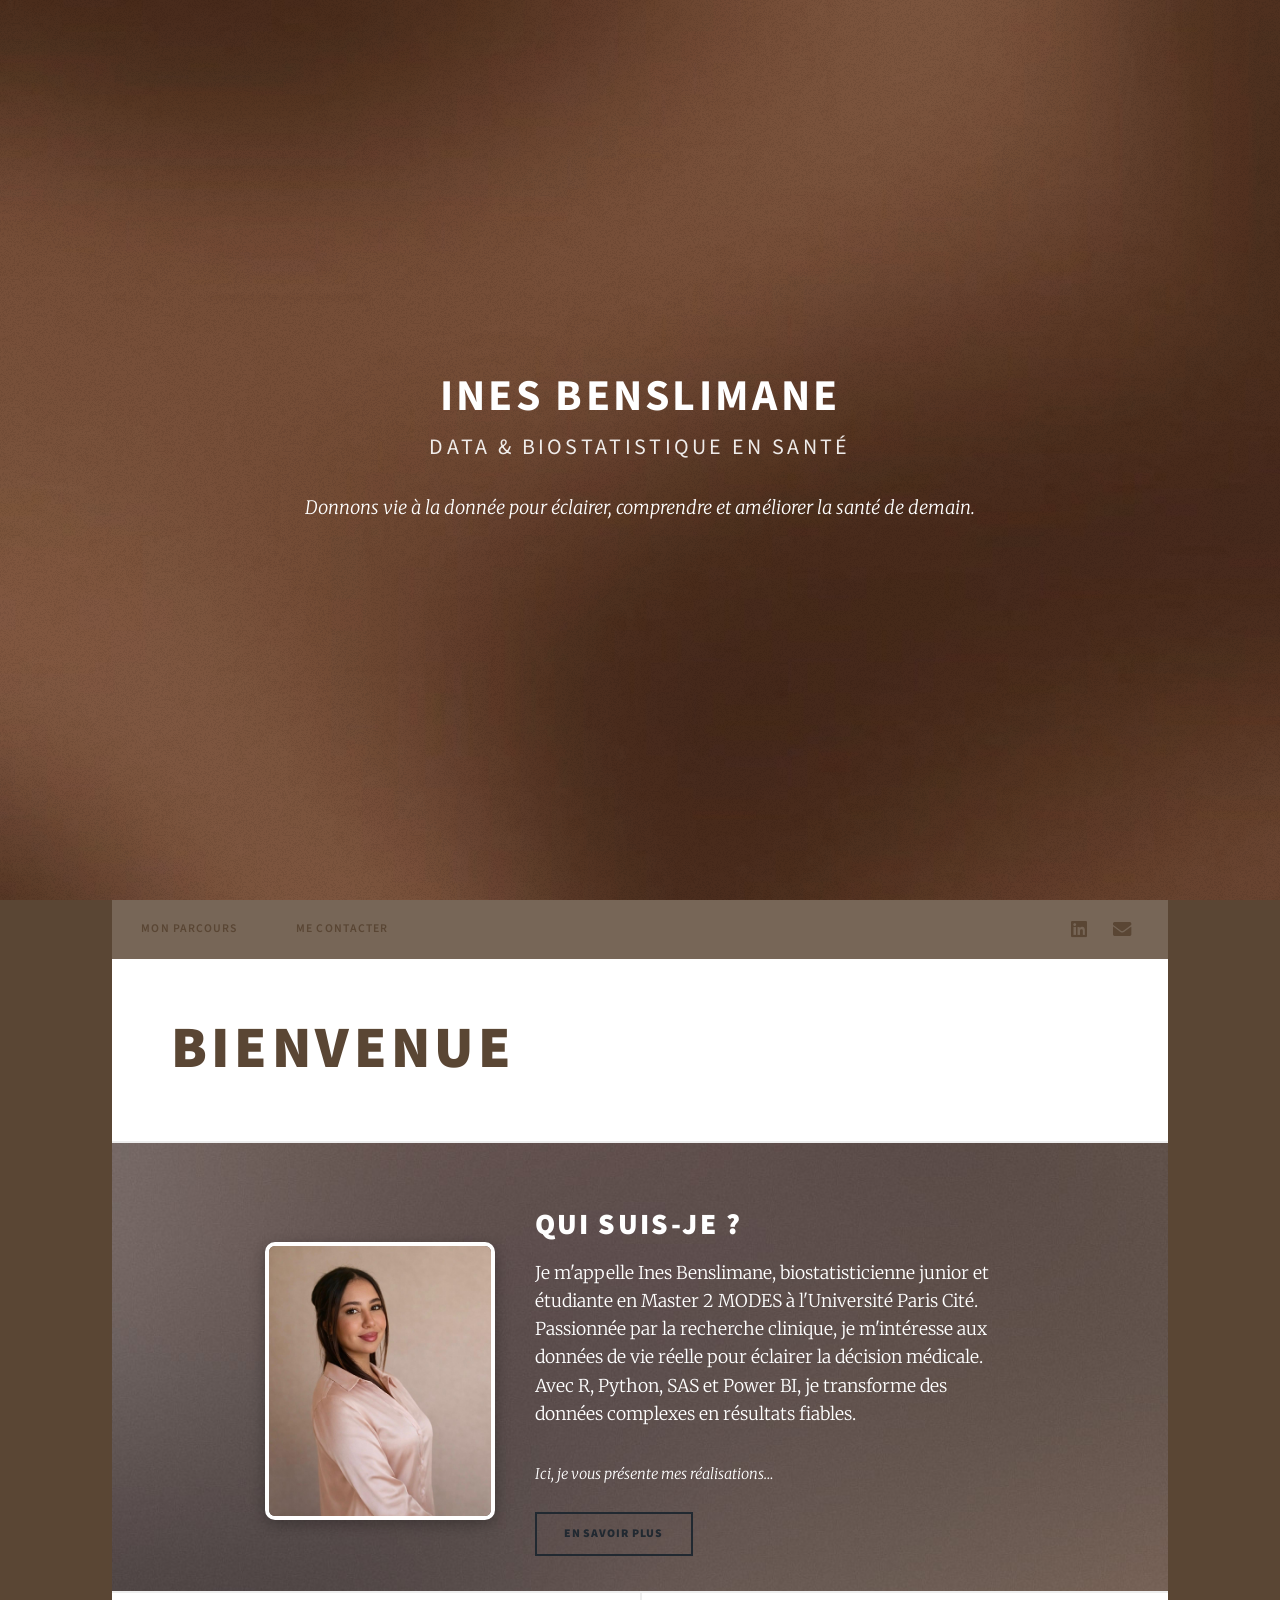
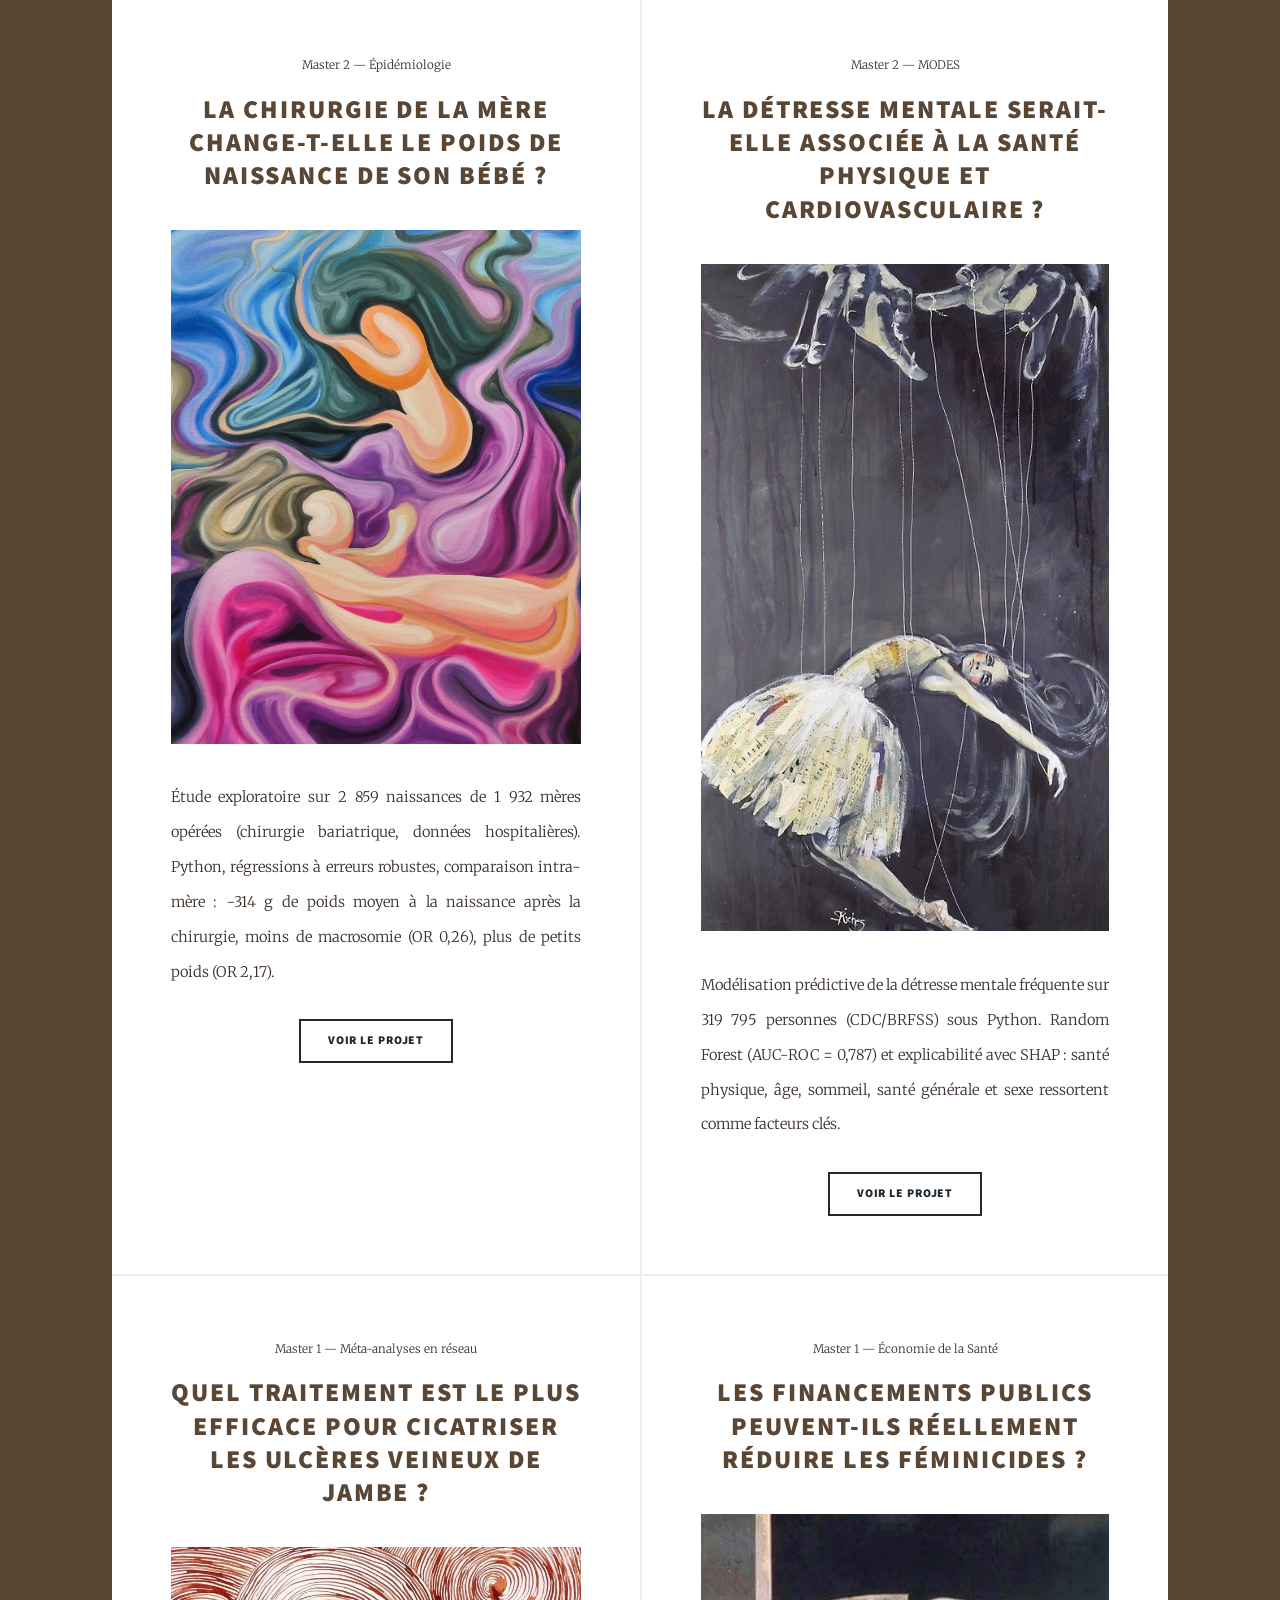
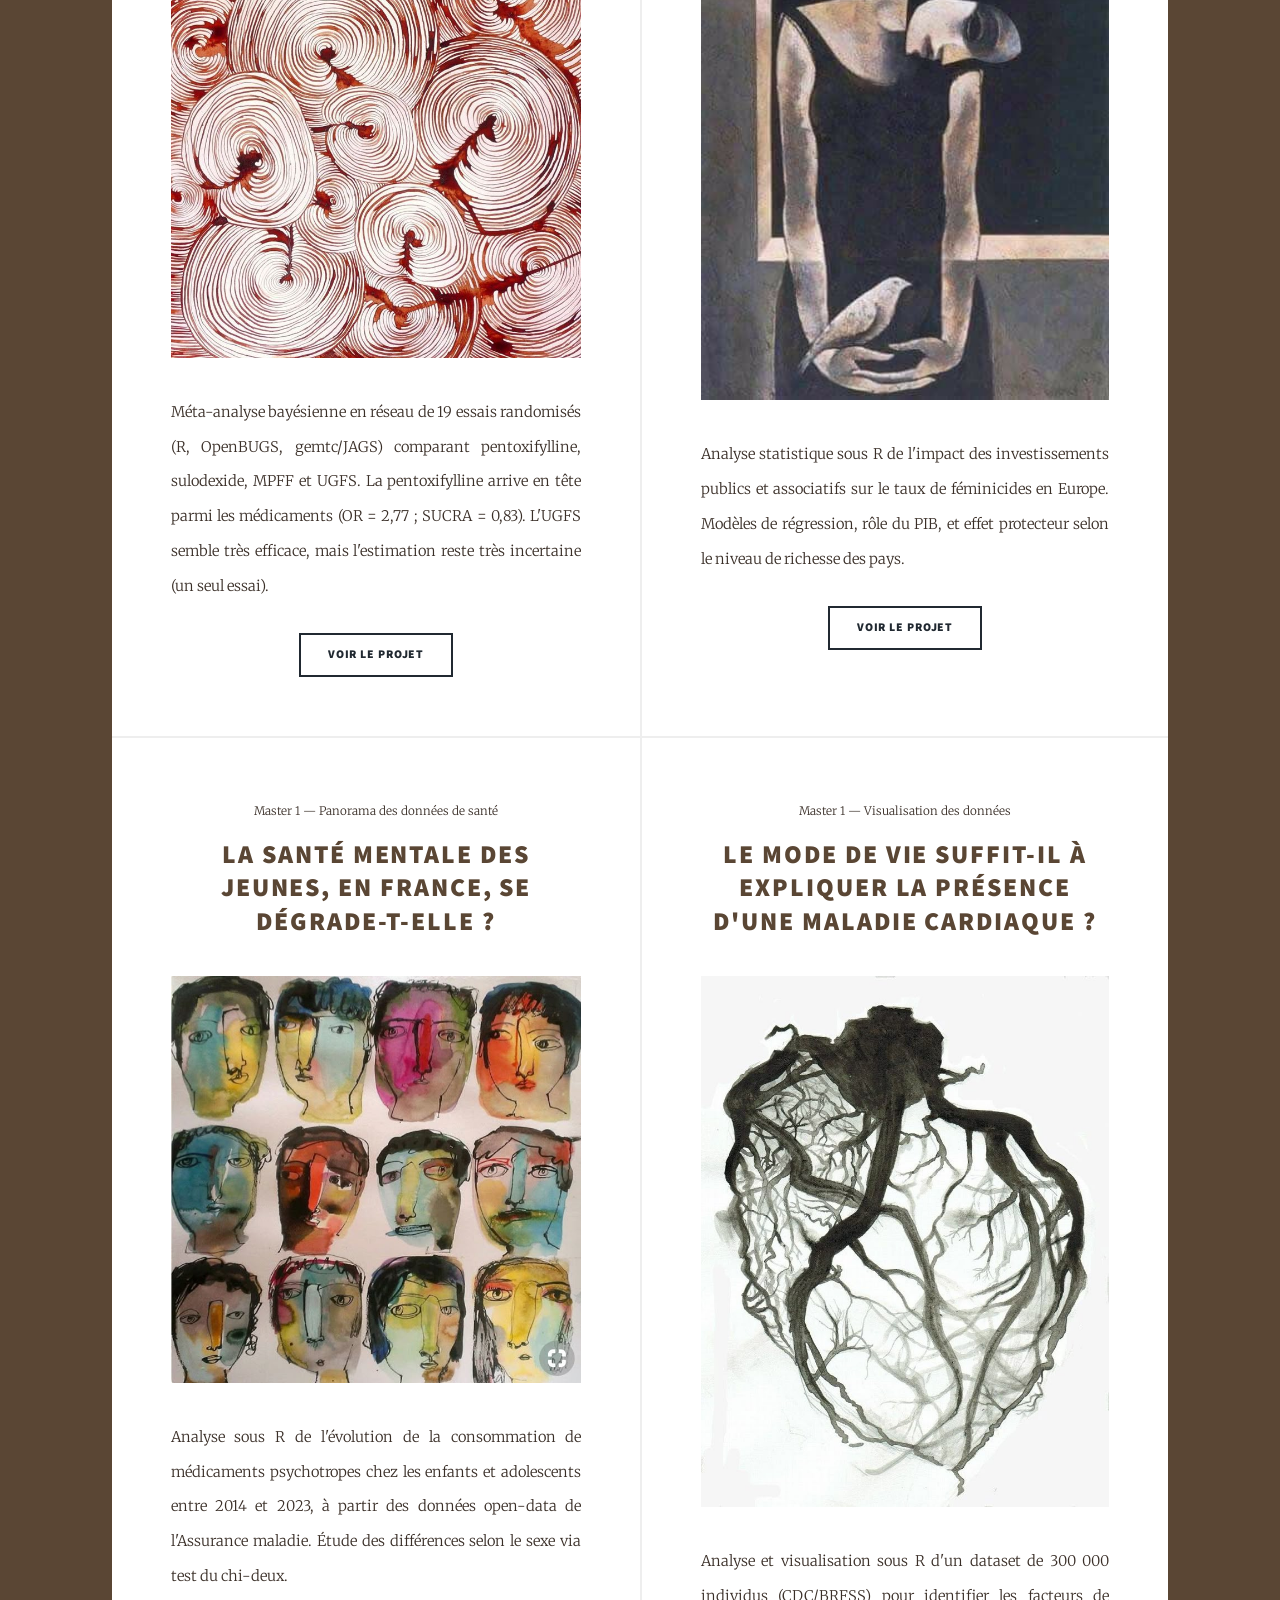
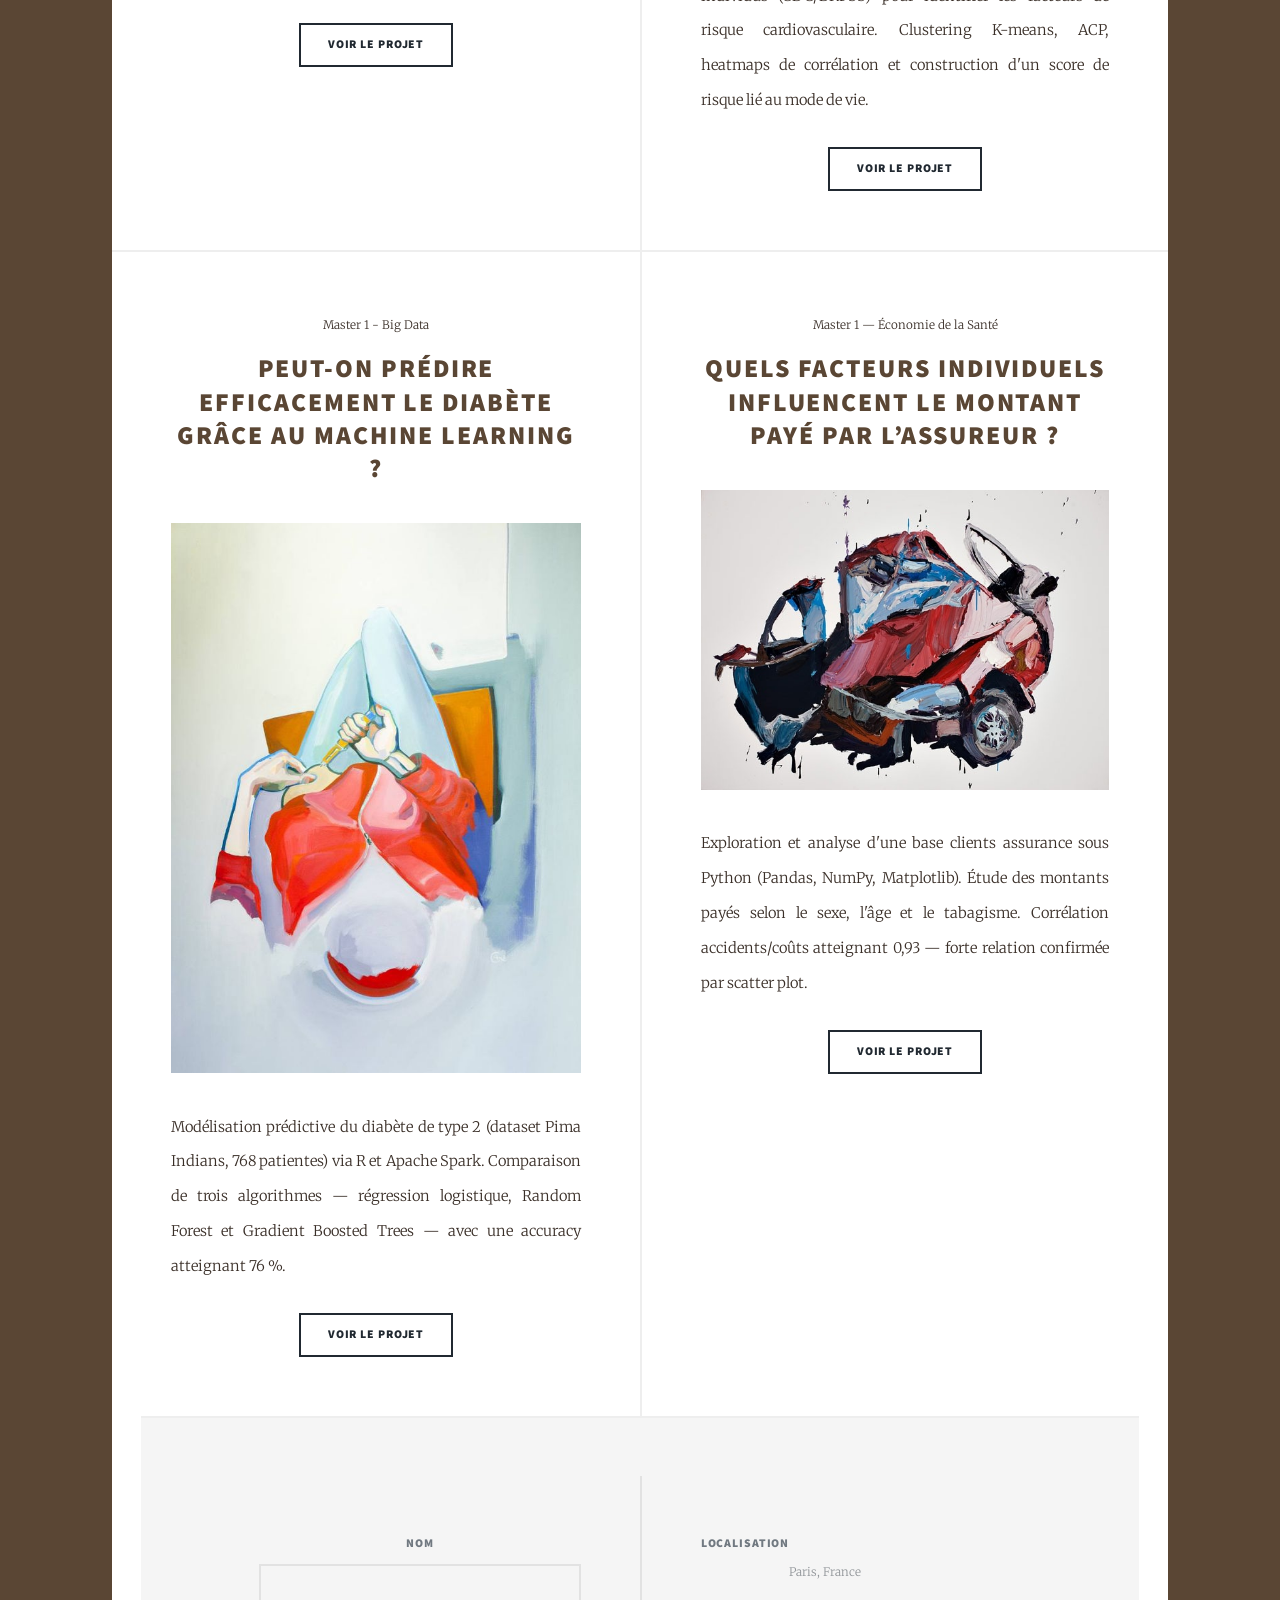
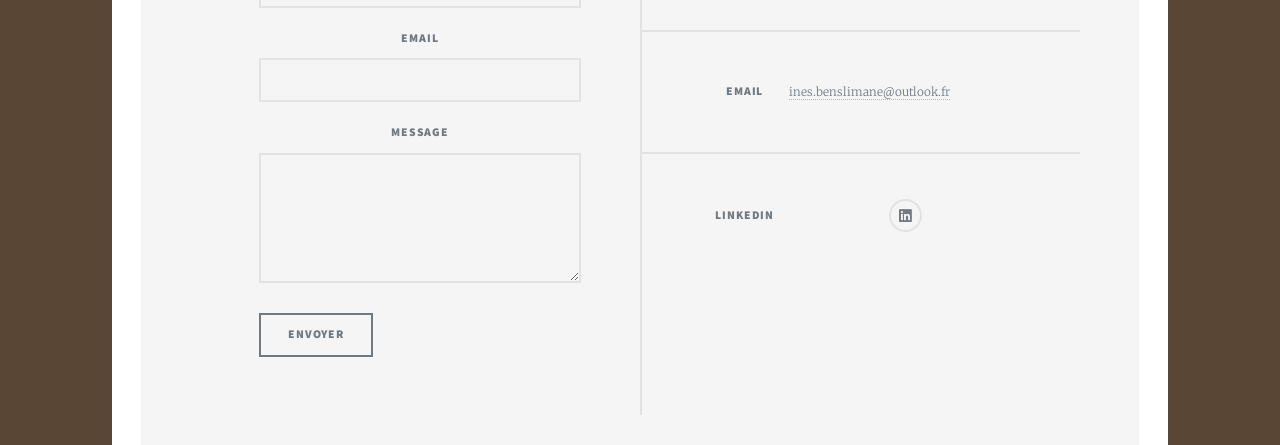
==== commit 92cd7bd9: "Update index.html" ====
--- a/index.html
+++ b/index.html
@@ -102,7 +102,7 @@
 	<article>
     <header>
         <span class="date">Master 2 — MODES</span>
-        <h2><a href="project-sante-mentale.html">Peut-on prédire la détresse mentale à partir de la santé physique et cardiovasculaire ?</a></h2>
+        <h2><a href="project-sante-mentale.html">La détresse mentale serait-elle associée à la santé physique et cardiovasculaire ?</a></h2>
     </header>
     <a href="project-sante-mentale.html" class="image fit"><img src="detresse2.jpg" alt="" /></a>
     <p>Modélisation prédictive de la détresse mentale fréquente sur 319 795 personnes (CDC/BRFSS) sous Python. Random Forest (AUC-ROC = 0,787) et explicabilité avec SHAP : santé physique, âge, sommeil, santé générale et sexe ressortent comme facteurs clés.</p>
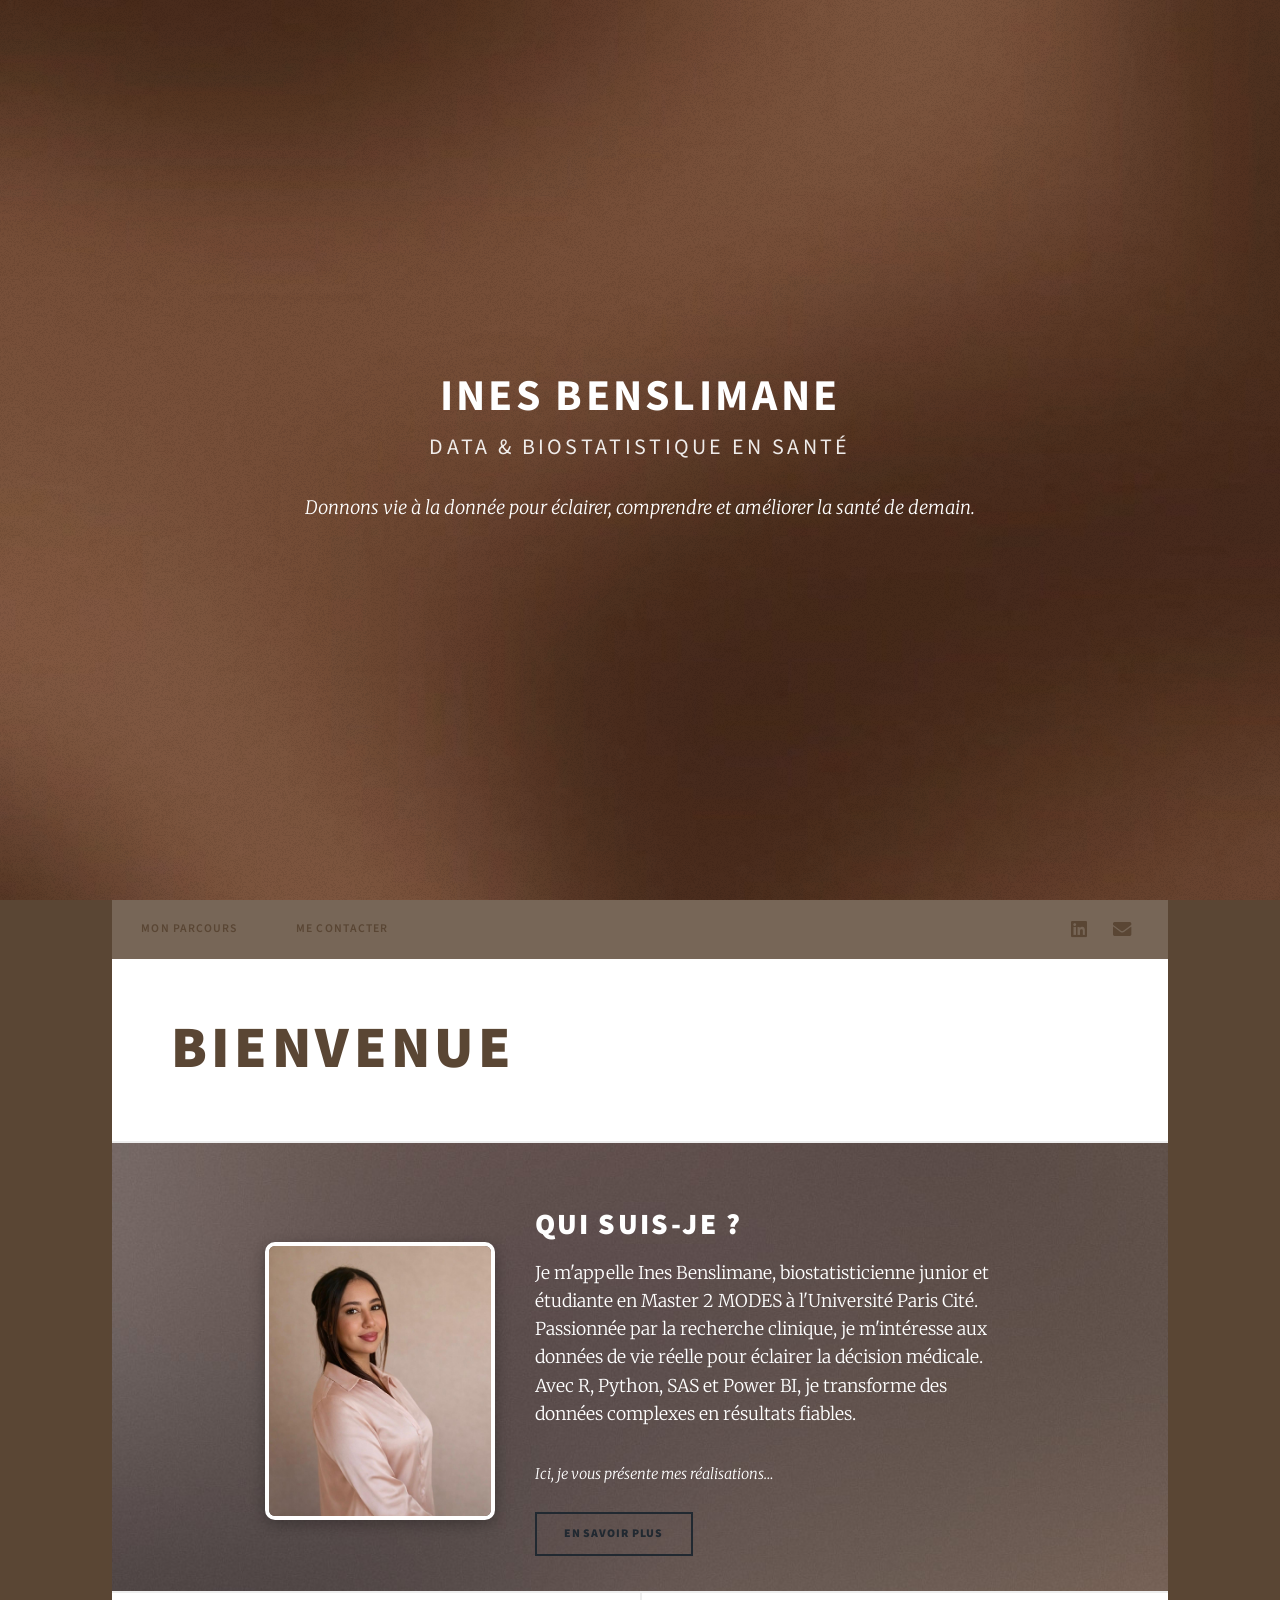
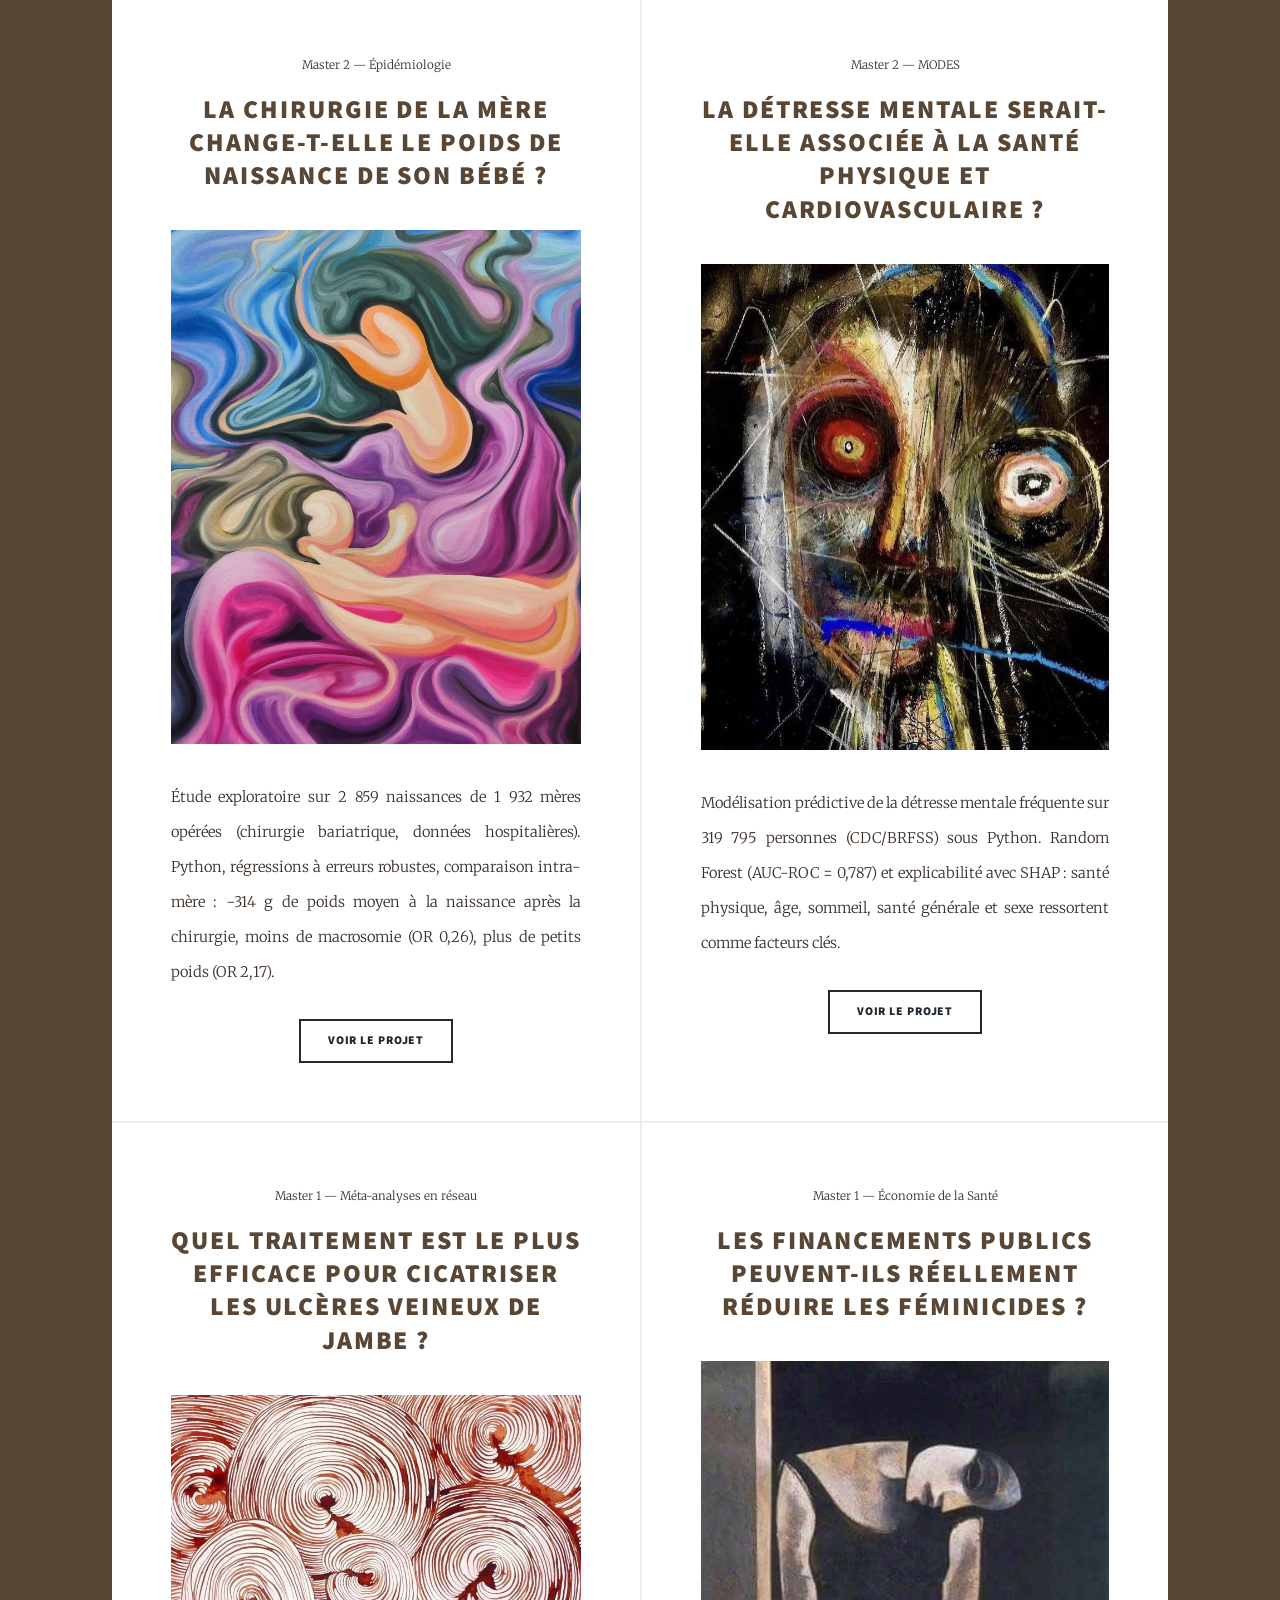
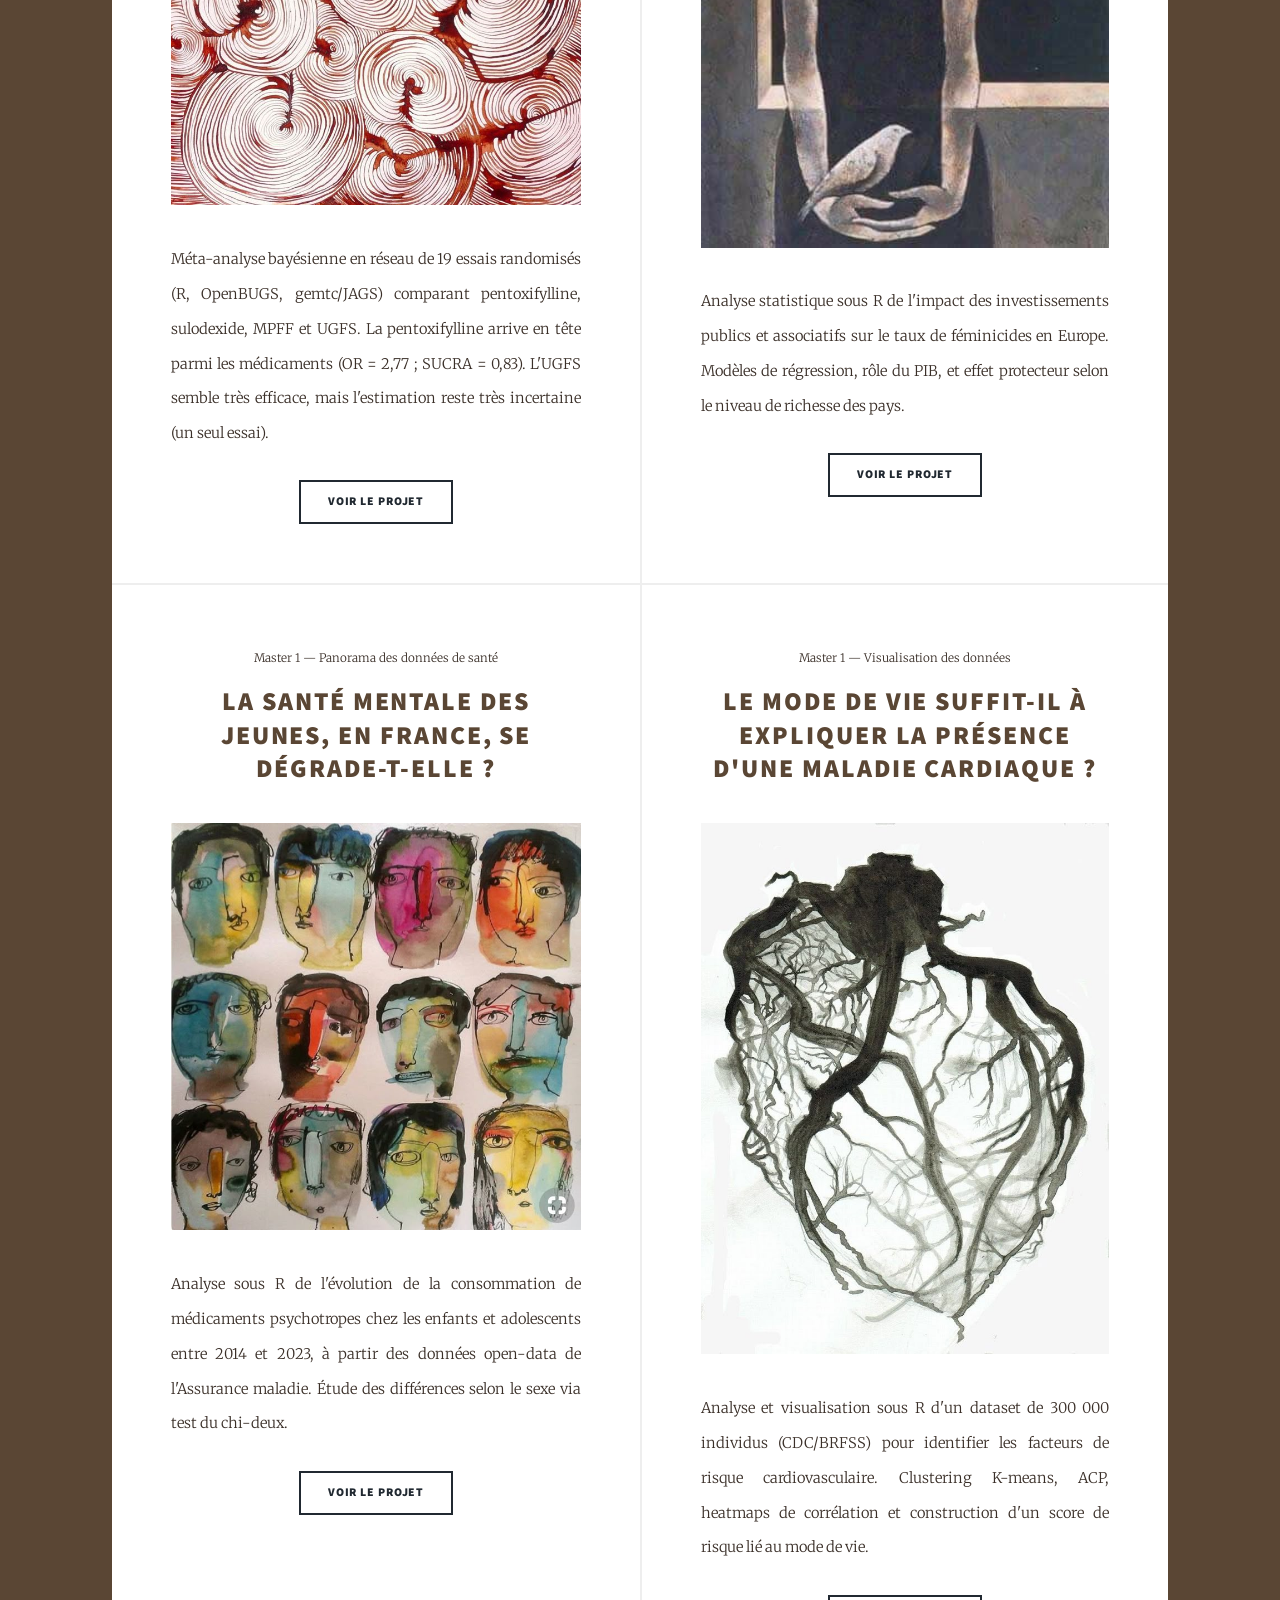
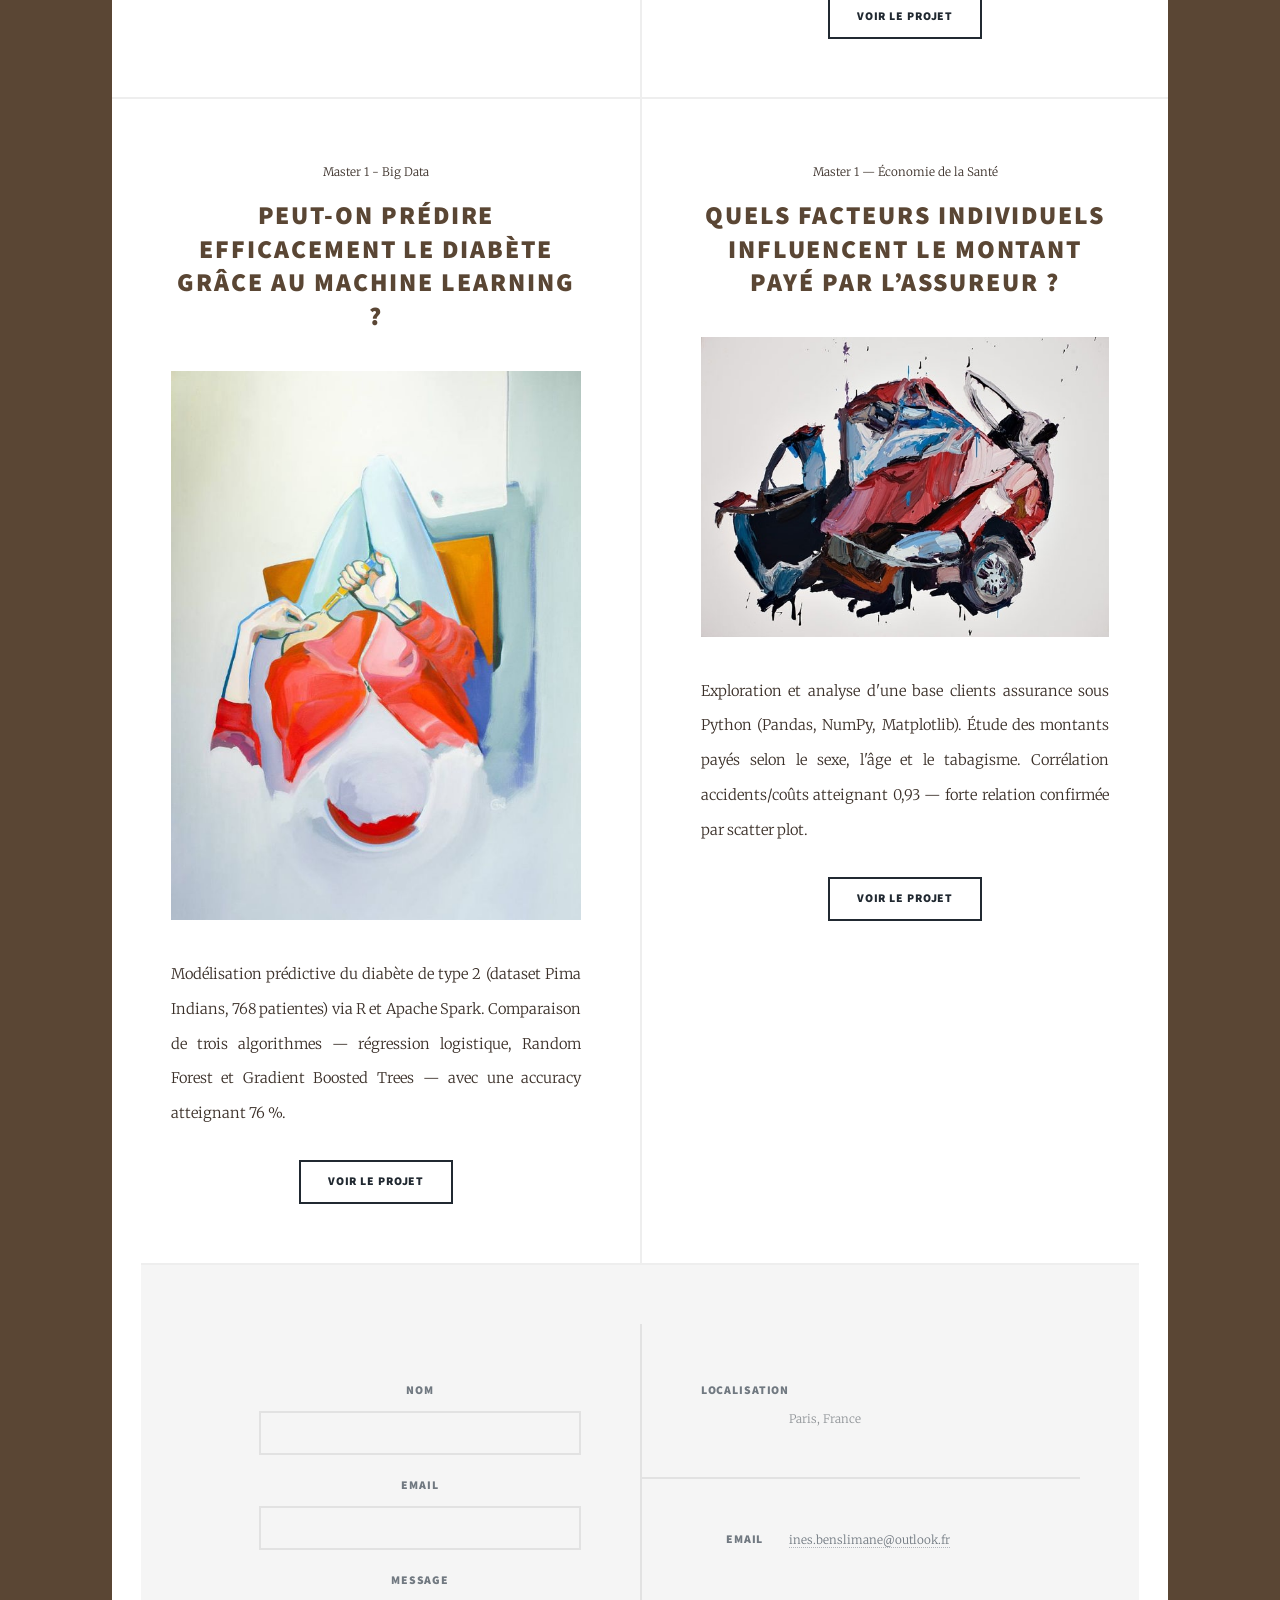
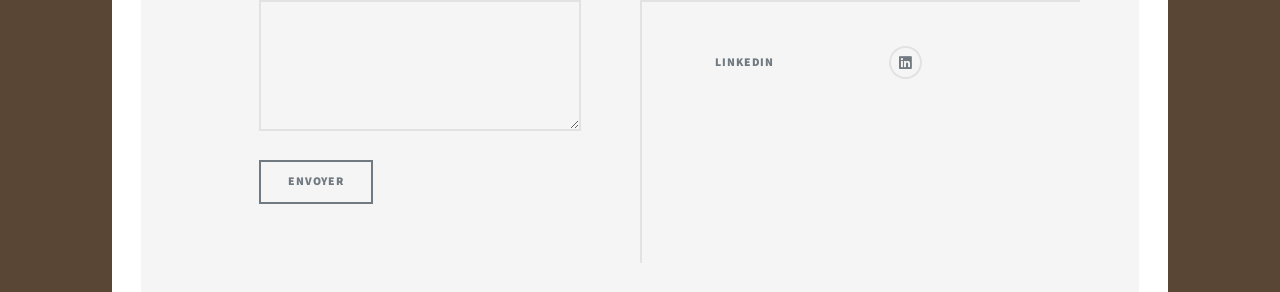
==== commit 60ac1903: "Update index.html" ====
--- a/index.html
+++ b/index.html
@@ -104,7 +104,7 @@
         <span class="date">Master 2 — MODES</span>
         <h2><a href="project-sante-mentale.html">La détresse mentale serait-elle associée à la santé physique et cardiovasculaire ?</a></h2>
     </header>
-    <a href="project-sante-mentale.html" class="image fit"><img src="detresse2.jpg" alt="" /></a>
+    <a href="project-sante-mentale.html" class="image fit"><img src="ab.jpg" alt="" /></a>
     <p>Modélisation prédictive de la détresse mentale fréquente sur 319 795 personnes (CDC/BRFSS) sous Python. Random Forest (AUC-ROC = 0,787) et explicabilité avec SHAP : santé physique, âge, sommeil, santé générale et sexe ressortent comme facteurs clés.</p>
     <ul class="actions special">
         <li><a href="project-sante-mentale.html" class="button">Voir le projet</a></li>
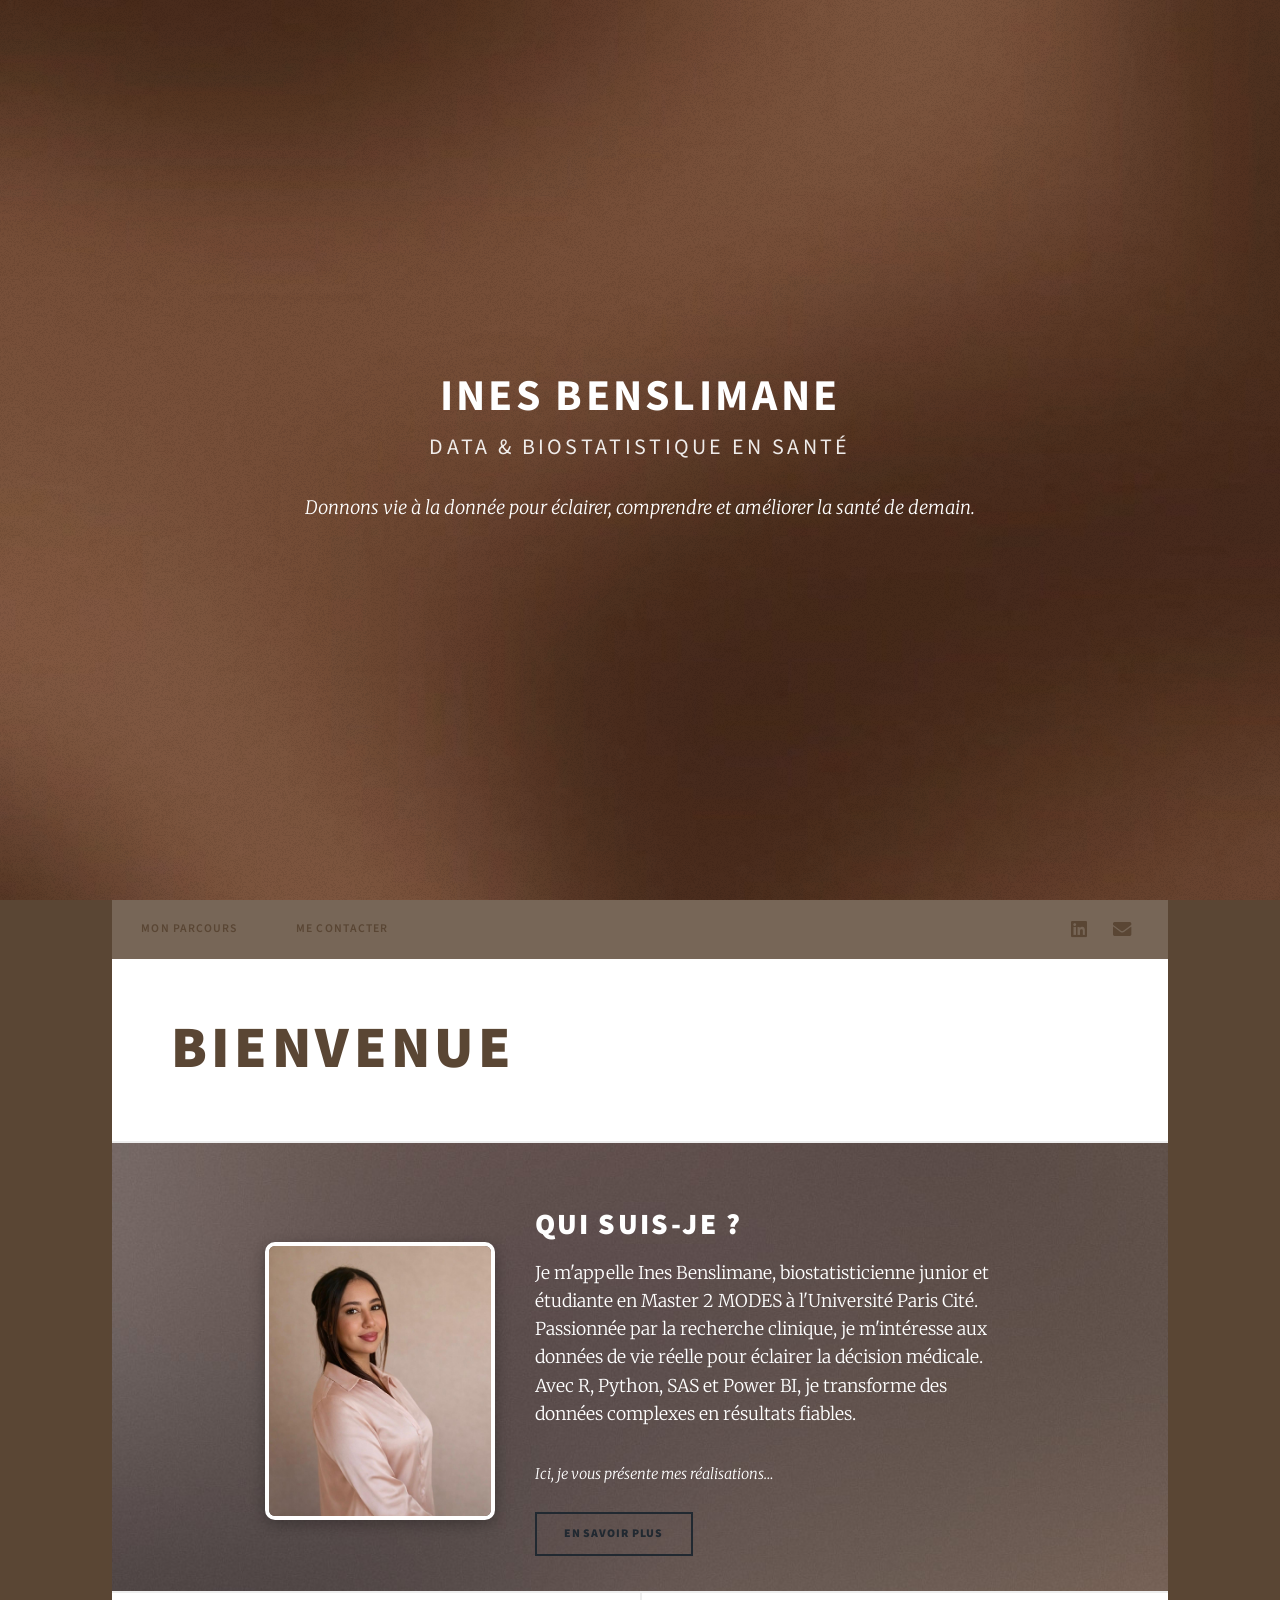
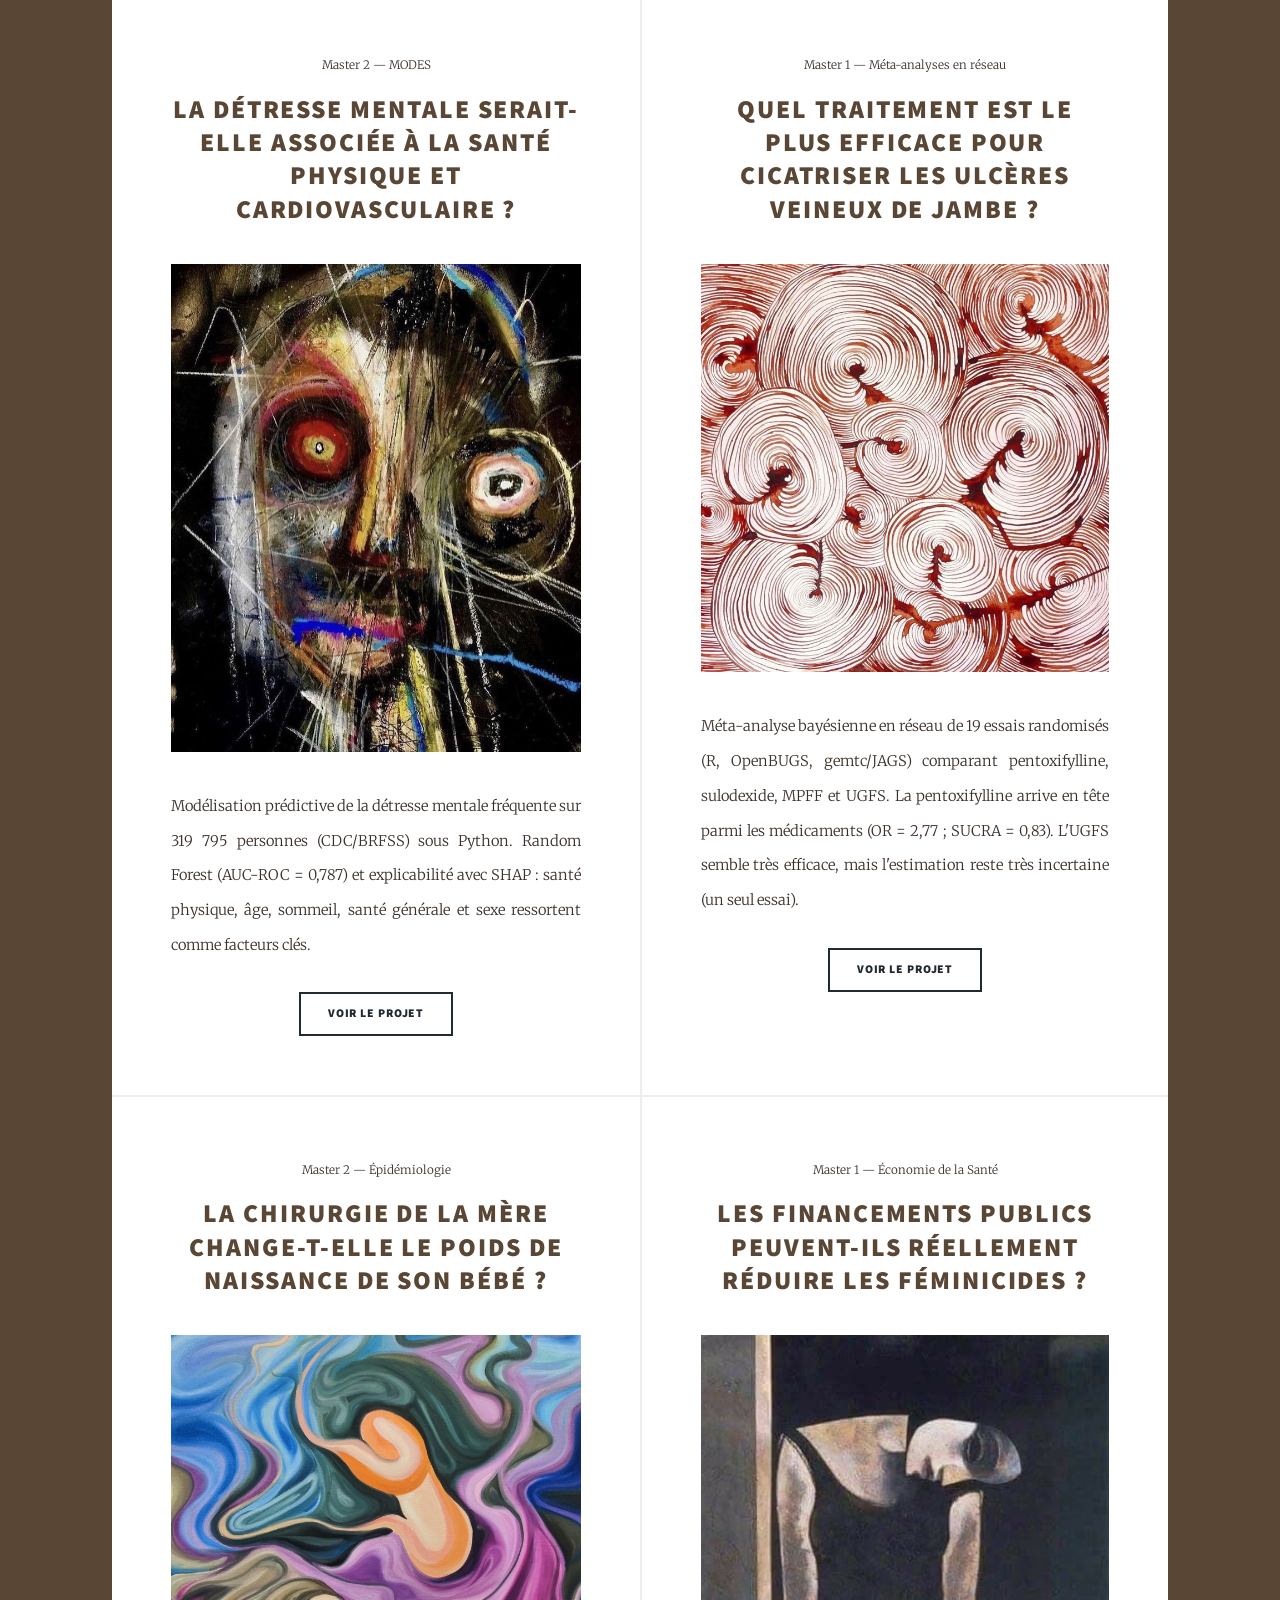
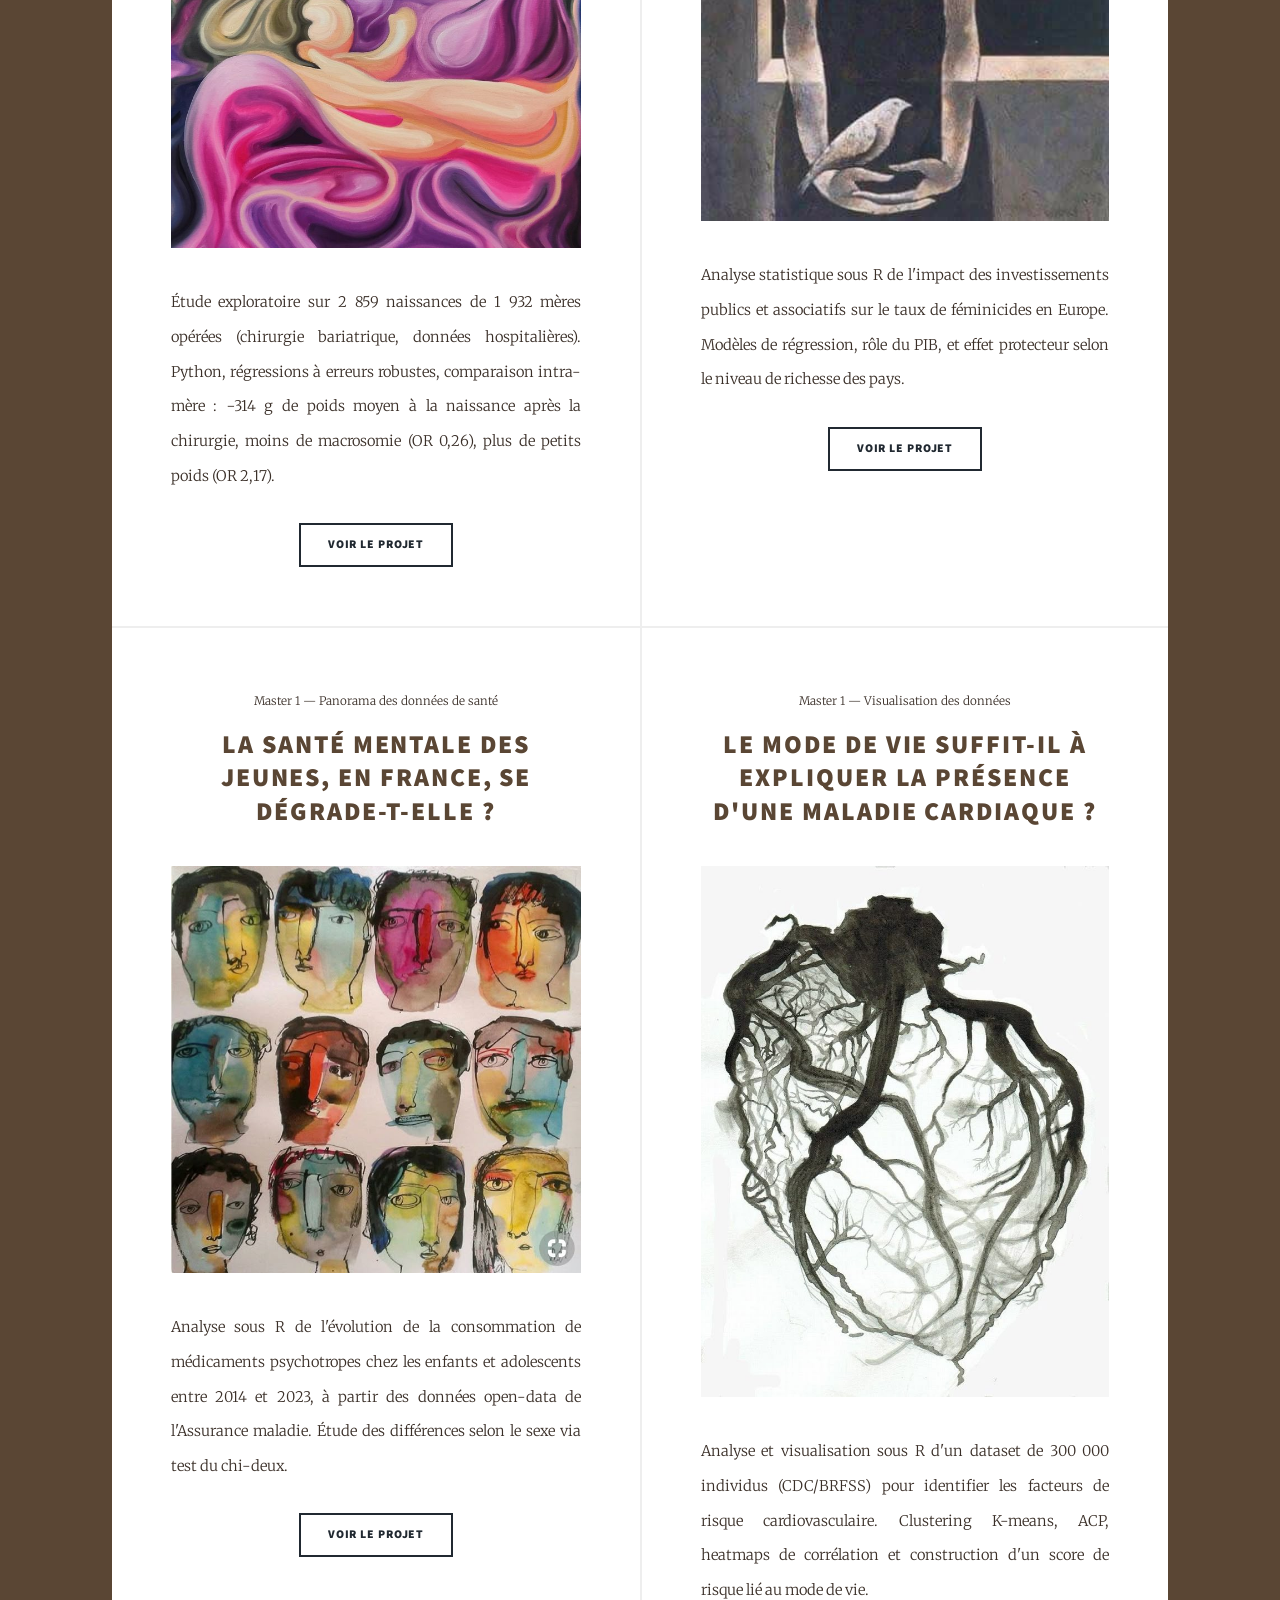
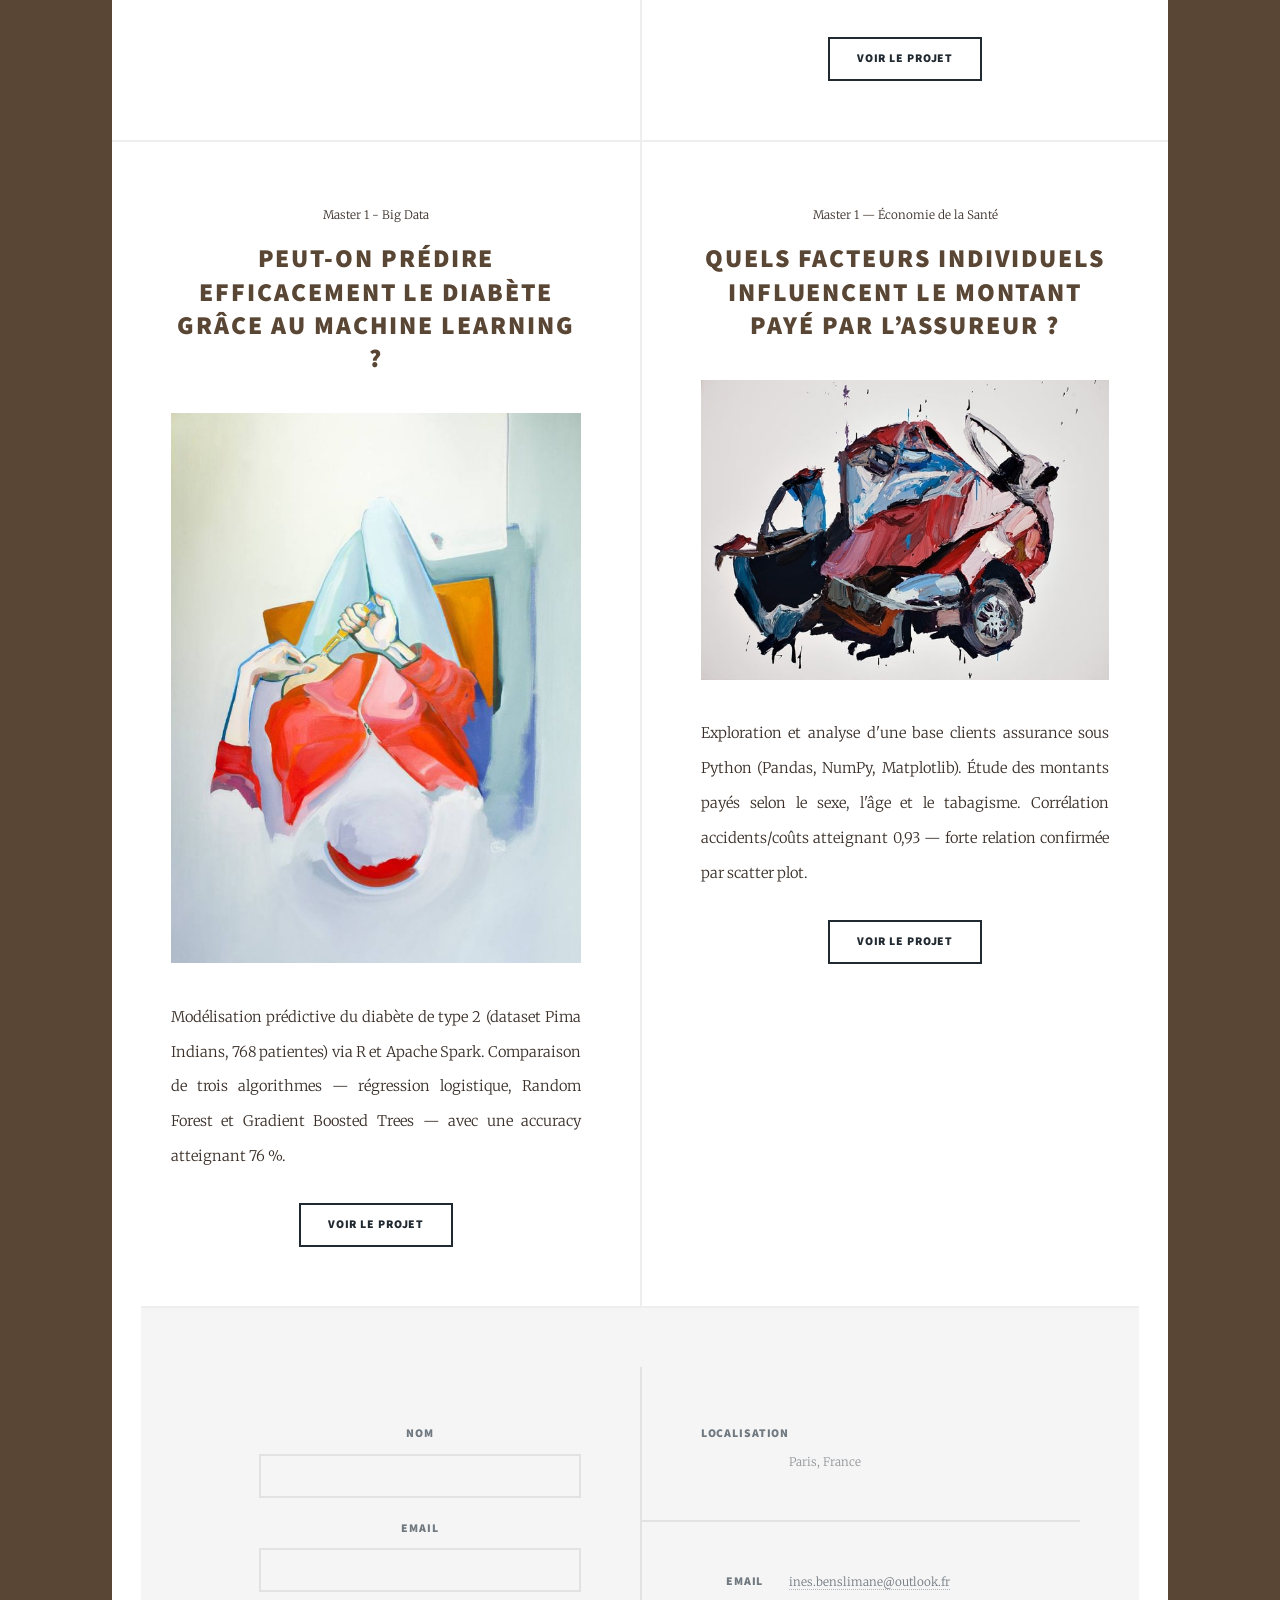
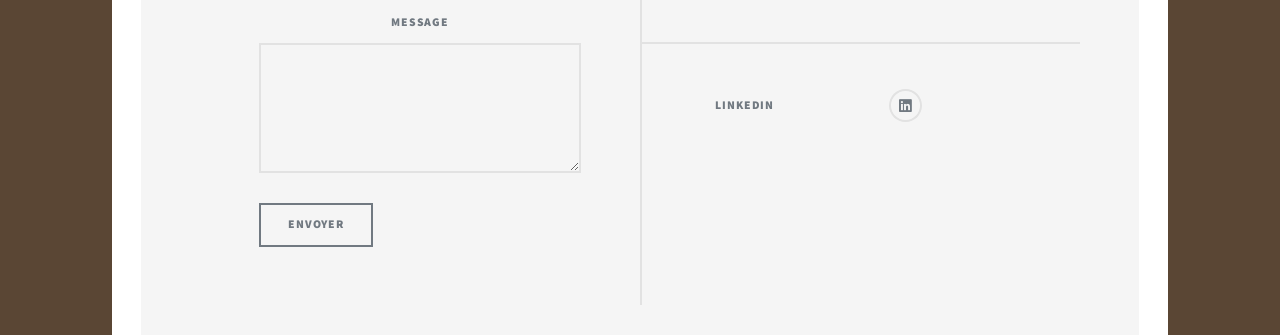
==== commit 3a60125f: "Update index.html" ====
--- a/index.html
+++ b/index.html
@@ -88,6 +88,29 @@
 
 
 <section class="posts">
+
+	<article>
+    <header>
+        <span class="date">Master 2 — MODES</span>
+        <h2><a href="project-sante-mentale.html">La détresse mentale serait-elle associée à la santé physique et cardiovasculaire ?</a></h2>
+    </header>
+    <a href="project-sante-mentale.html" class="image fit"><img src="ab.jpg" alt="" /></a>
+    <p>Modélisation prédictive de la détresse mentale fréquente sur 319 795 personnes (CDC/BRFSS) sous Python. Random Forest (AUC-ROC = 0,787) et explicabilité avec SHAP : santé physique, âge, sommeil, santé générale et sexe ressortent comme facteurs clés.</p>
+    <ul class="actions special">
+        <li><a href="project-sante-mentale.html" class="button">Voir le projet</a></li>
+    </ul>
+</article>
+	<article>
+    <header>
+        <span class="date">Master 1 — Méta-analyses en réseau</span>
+        <h2><a href="project-meta-analyse.html">Quel traitement est le plus efficace pour cicatriser les ulcères veineux de jambe ?</a></h2>
+    </header>
+    <a href="project-meta-analyse.html" class="image fit"><img src="meta_img.jpg" alt="" /></a>
+    <p>Méta-analyse bayésienne en réseau de 19 essais randomisés (R, OpenBUGS, gemtc/JAGS) comparant pentoxifylline, sulodexide, MPFF et UGFS. La pentoxifylline arrive en tête parmi les médicaments (OR = 2,77 ; SUCRA = 0,83). L'UGFS semble très efficace, mais l'estimation reste très incertaine (un seul essai).</p>
+    <ul class="actions special">
+        <li><a href="project-meta-analyse.html" class="button">Voir le projet</a></li>
+    </ul>
+</article>
 	<article>
     <header>
         <span class="date">Master 2 — Épidémiologie</span>
@@ -97,28 +120,6 @@
     <p>Étude exploratoire sur 2 859 naissances de 1 932 mères opérées (chirurgie bariatrique, données hospitalières). Python, régressions à erreurs robustes, comparaison intra-mère : −314 g de poids moyen à la naissance après la chirurgie, moins de macrosomie (OR 0,26), plus de petits poids (OR 2,17).</p>
     <ul class="actions special">
         <li><a href="project-chirurgie-maternelle.html" class="button">Voir le projet</a></li>
-    </ul>
-</article>
-	<article>
-    <header>
-        <span class="date">Master 2 — MODES</span>
-        <h2><a href="project-sante-mentale.html">La détresse mentale serait-elle associée à la santé physique et cardiovasculaire ?</a></h2>
-    </header>
-    <a href="project-sante-mentale.html" class="image fit"><img src="ab.jpg" alt="" /></a>
-    <p>Modélisation prédictive de la détresse mentale fréquente sur 319 795 personnes (CDC/BRFSS) sous Python. Random Forest (AUC-ROC = 0,787) et explicabilité avec SHAP : santé physique, âge, sommeil, santé générale et sexe ressortent comme facteurs clés.</p>
-    <ul class="actions special">
-        <li><a href="project-sante-mentale.html" class="button">Voir le projet</a></li>
-    </ul>
-</article>
-	<article>
-    <header>
-        <span class="date">Master 1 — Méta-analyses en réseau</span>
-        <h2><a href="project-meta-analyse.html">Quel traitement est le plus efficace pour cicatriser les ulcères veineux de jambe ?</a></h2>
-    </header>
-    <a href="project-meta-analyse.html" class="image fit"><img src="meta_img.jpg" alt="" /></a>
-    <p>Méta-analyse bayésienne en réseau de 19 essais randomisés (R, OpenBUGS, gemtc/JAGS) comparant pentoxifylline, sulodexide, MPFF et UGFS. La pentoxifylline arrive en tête parmi les médicaments (OR = 2,77 ; SUCRA = 0,83). L'UGFS semble très efficace, mais l'estimation reste très incertaine (un seul essai).</p>
-    <ul class="actions special">
-        <li><a href="project-meta-analyse.html" class="button">Voir le projet</a></li>
     </ul>
 </article>
     <article>
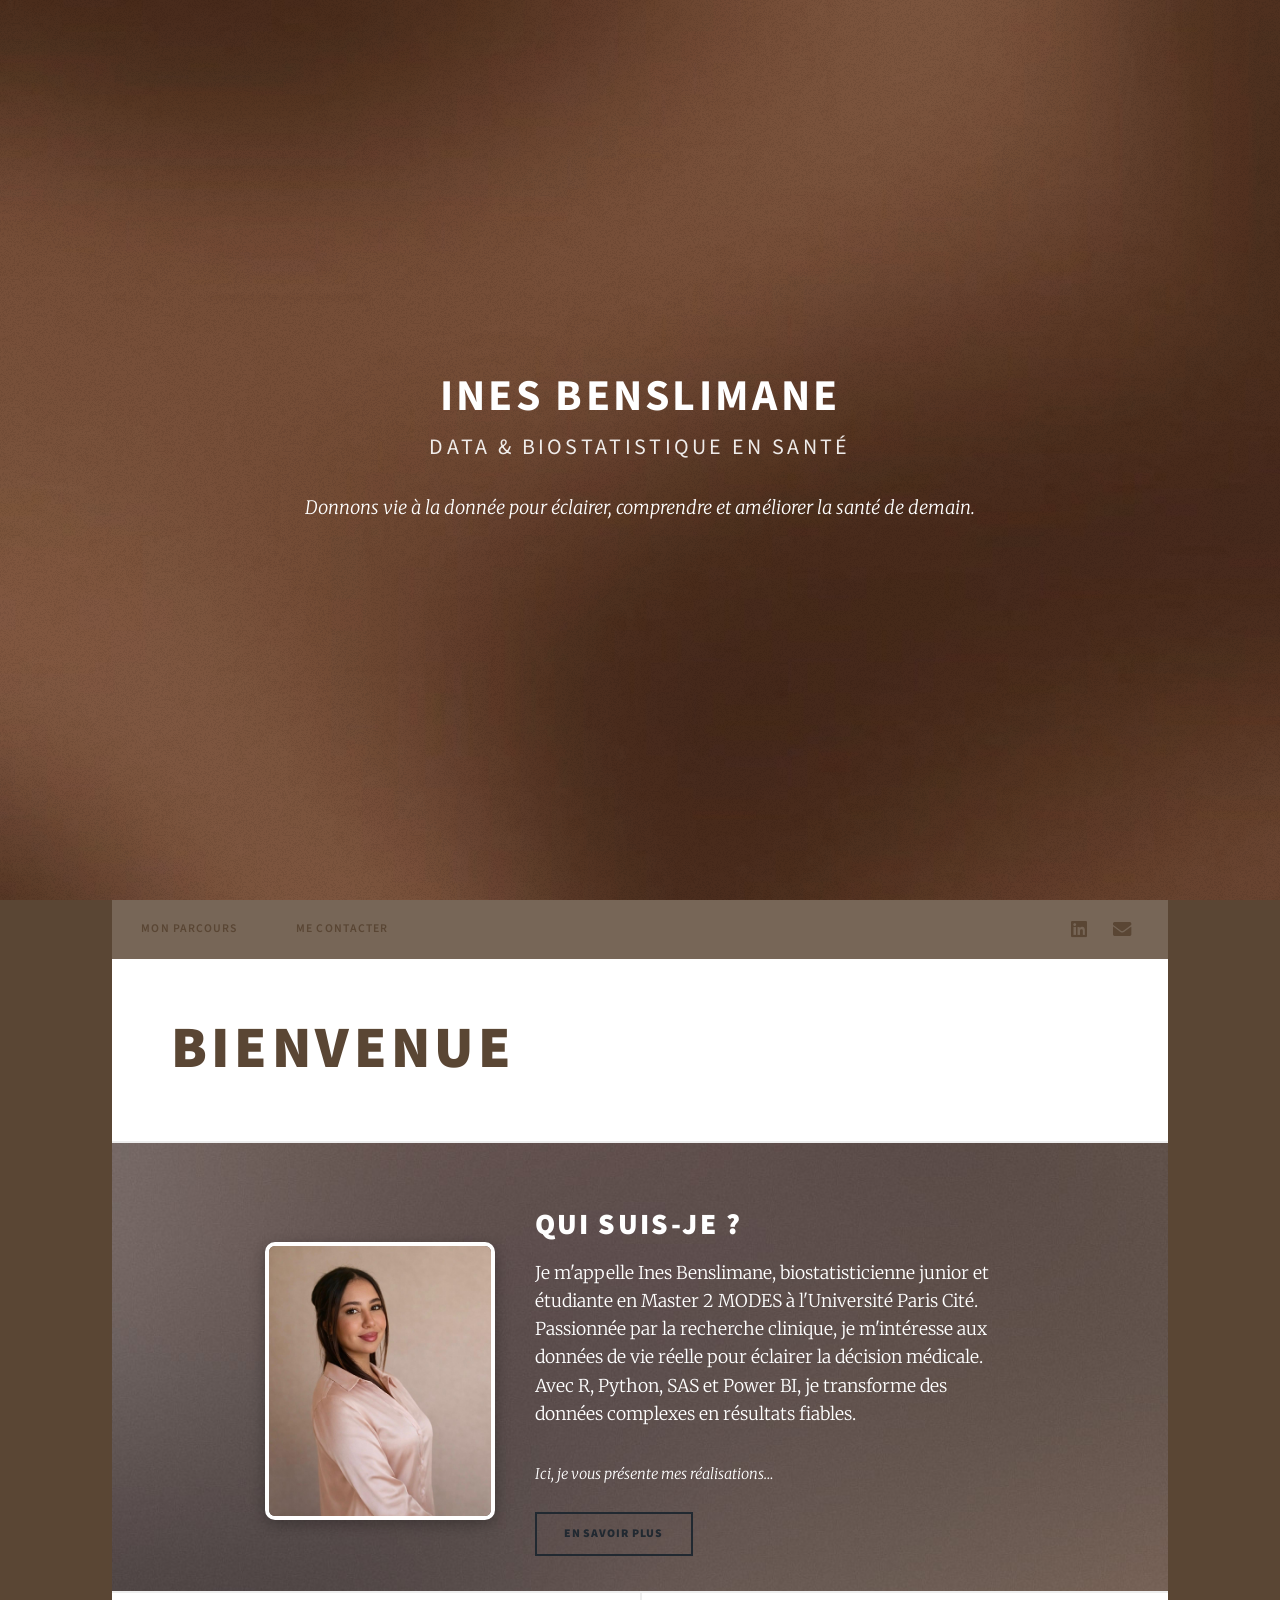
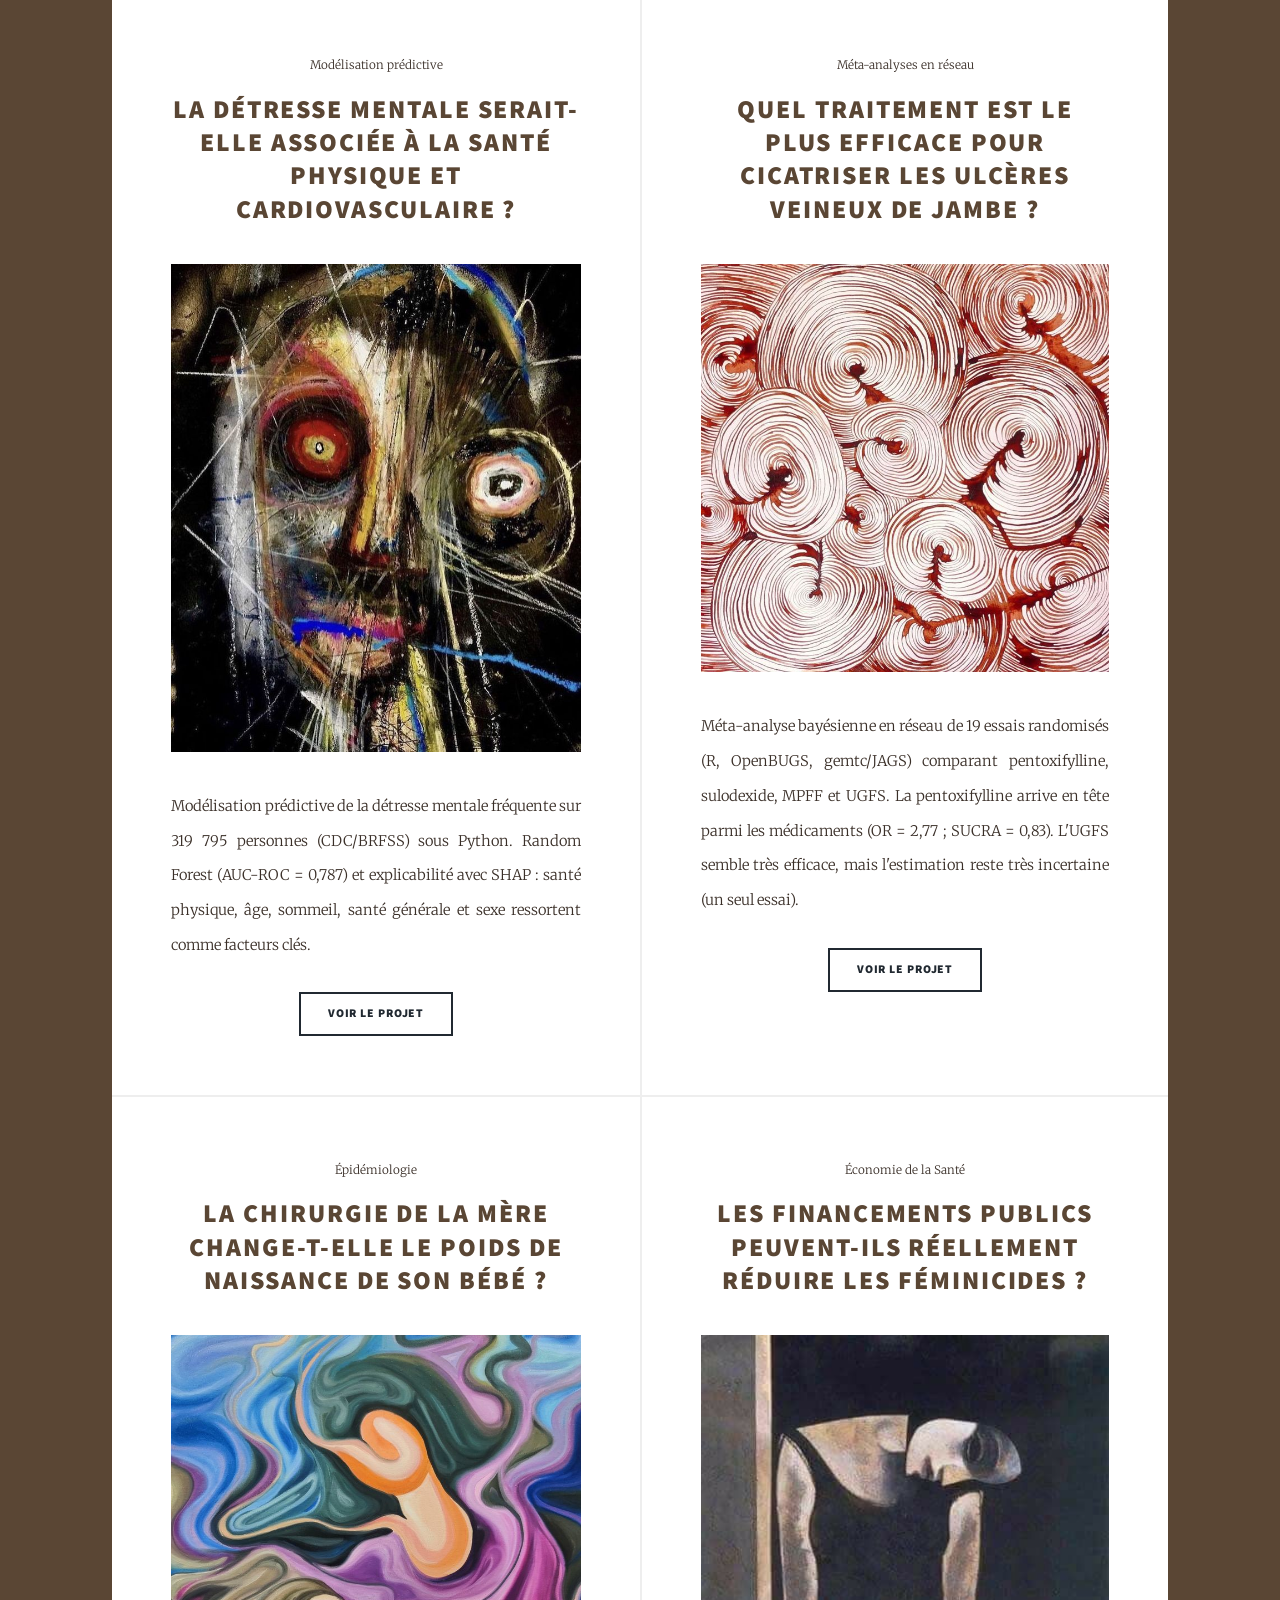
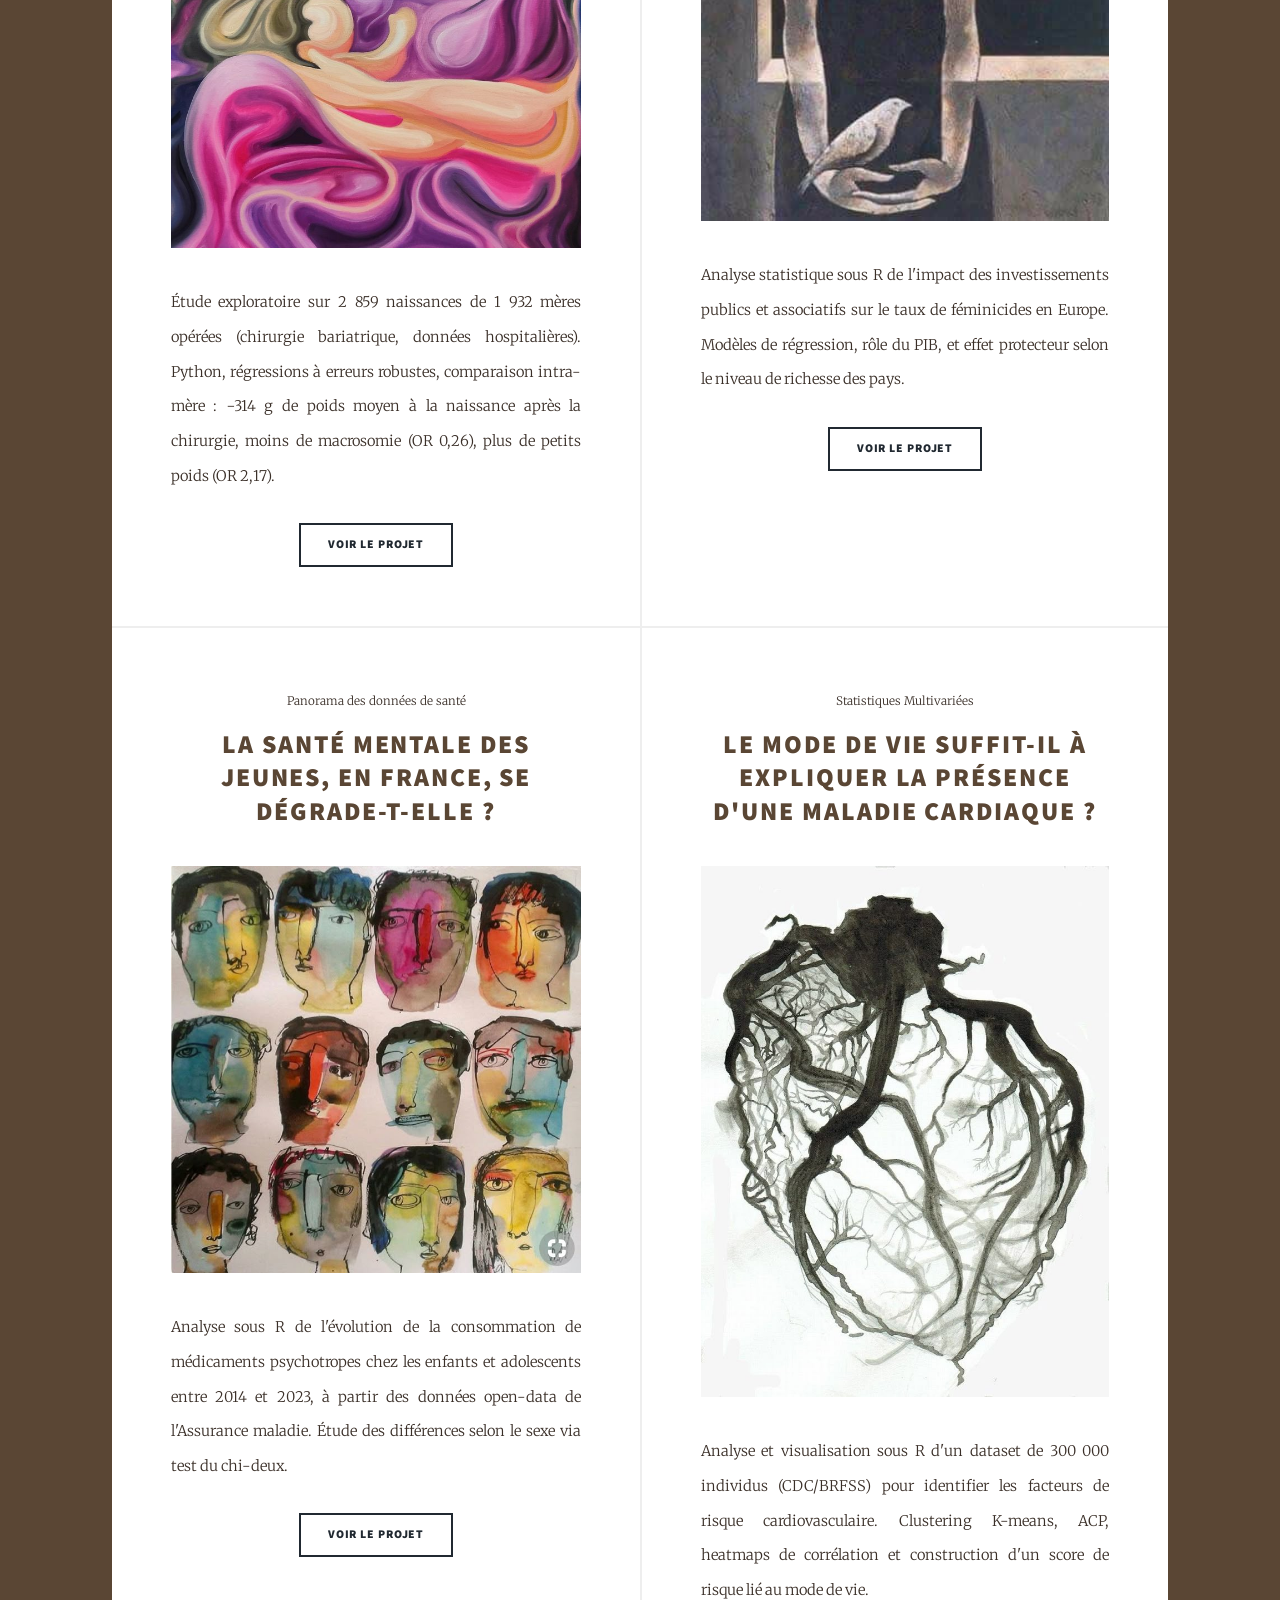
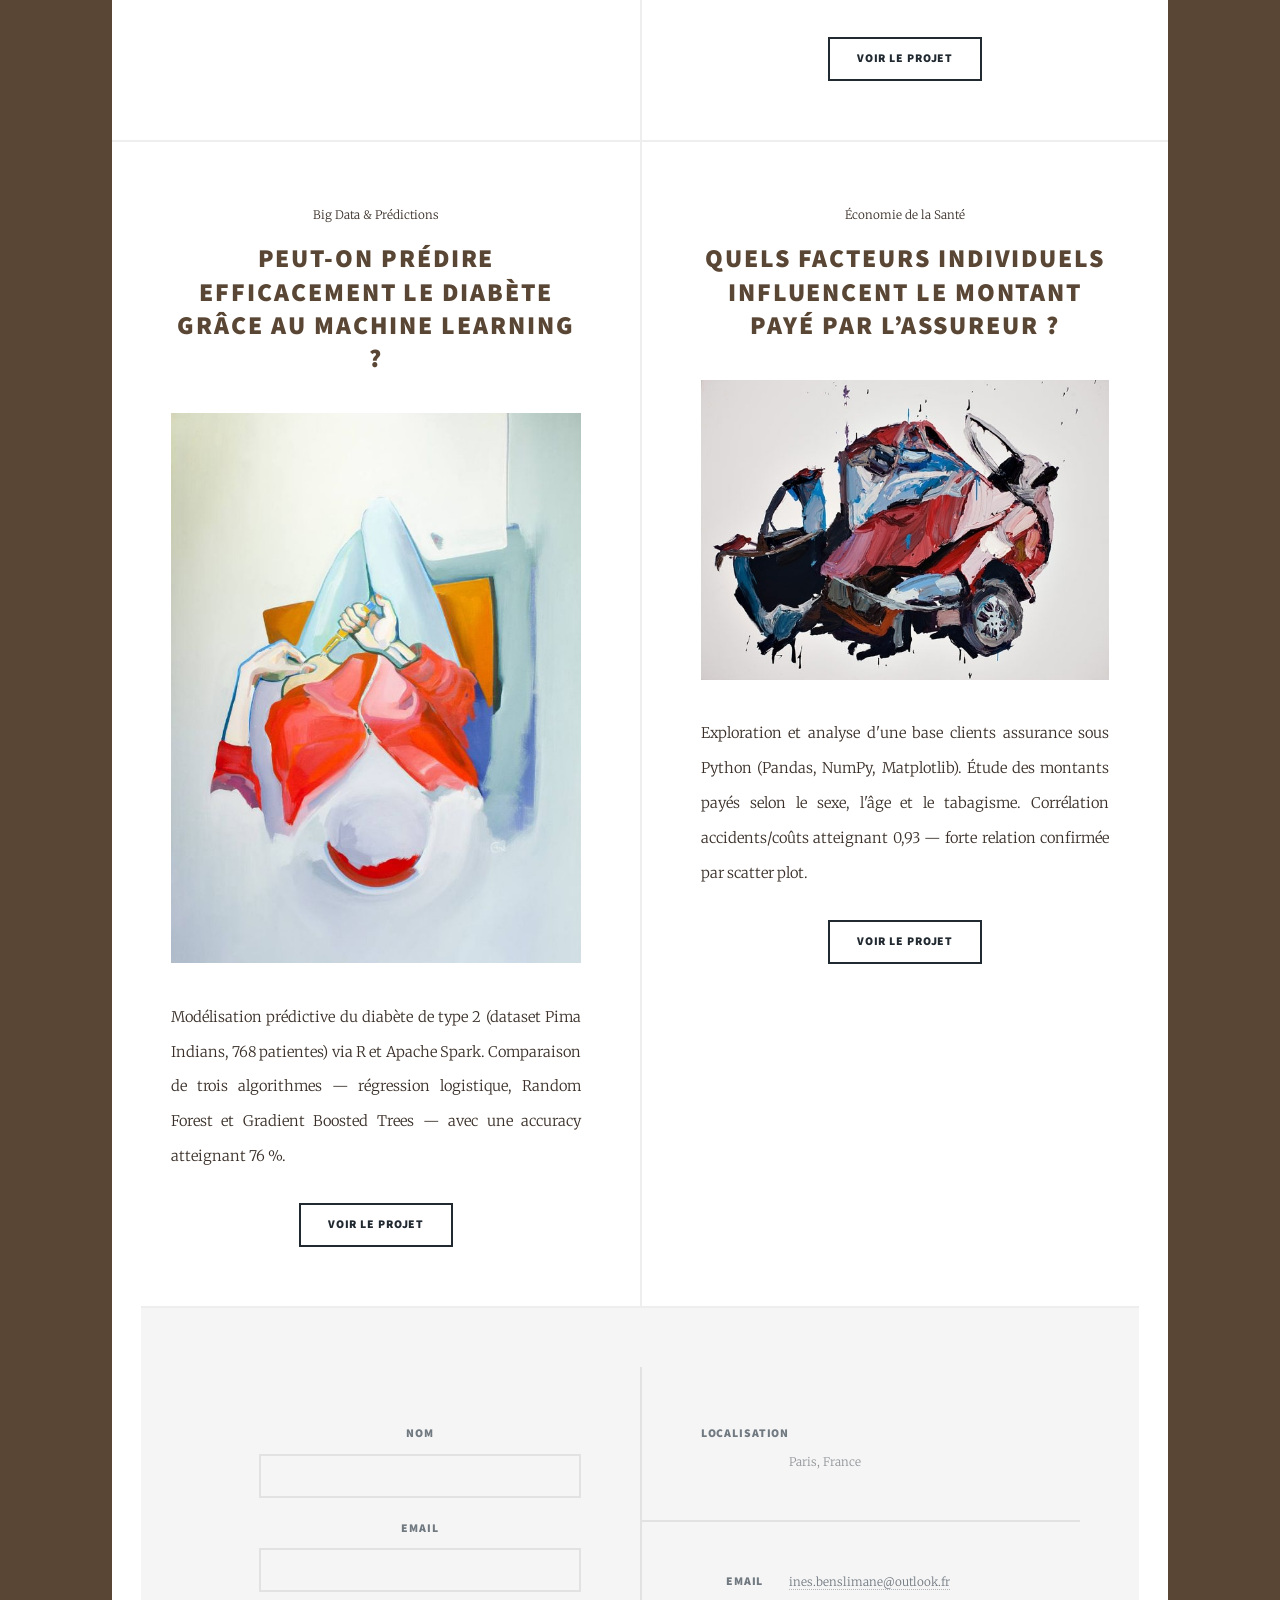
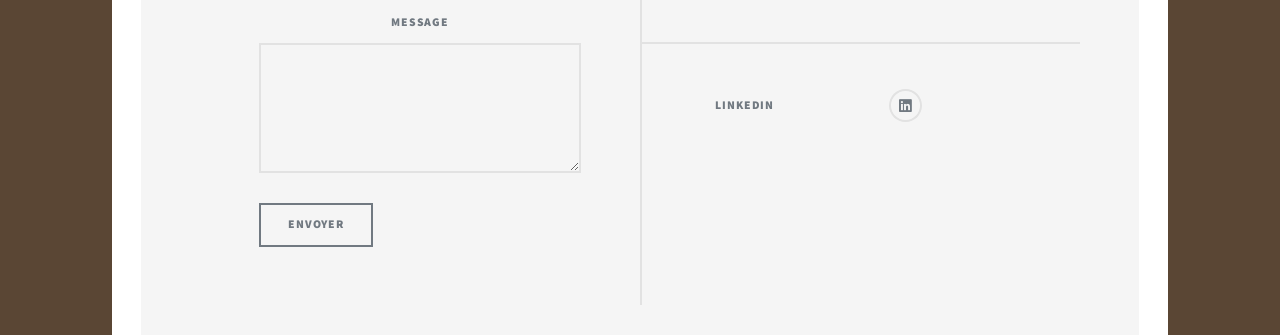
==== commit 0e08ff80: "Update index.html" ====
--- a/index.html
+++ b/index.html
@@ -91,7 +91,7 @@
 
 	<article>
     <header>
-        <span class="date">Master 2 — MODES</span>
+        <span class="date">Modélisation prédictive</span>
         <h2><a href="project-sante-mentale.html">La détresse mentale serait-elle associée à la santé physique et cardiovasculaire ?</a></h2>
     </header>
     <a href="project-sante-mentale.html" class="image fit"><img src="ab.jpg" alt="" /></a>
@@ -102,7 +102,7 @@
 </article>
 	<article>
     <header>
-        <span class="date">Master 1 — Méta-analyses en réseau</span>
+        <span class="date">Méta-analyses en réseau</span>
         <h2><a href="project-meta-analyse.html">Quel traitement est le plus efficace pour cicatriser les ulcères veineux de jambe ?</a></h2>
     </header>
     <a href="project-meta-analyse.html" class="image fit"><img src="meta_img.jpg" alt="" /></a>
@@ -113,7 +113,7 @@
 </article>
 	<article>
     <header>
-        <span class="date">Master 2 — Épidémiologie</span>
+        <span class="date">Épidémiologie</span>
         <h2><a href="project-chirurgie-maternelle.html">La chirurgie de la mère change-t-elle le poids de naissance de son bébé ?</a></h2>
     </header>
     <a href="project-chirurgie-maternelle.html" class="image fit"><img src="child.jpg" alt="" /></a>
@@ -124,7 +124,7 @@
 </article>
     <article>
         <header>
-            <span class="date">Master 1 — Économie de la Santé</span>
+            <span class="date">Économie de la Santé</span>
             <h2><a href="#">Les financements publics peuvent-ils réellement réduire les féminicides ?</a></h2>
         </header>
         <a href="#" class="image fit"><img src="femi.jpg" alt="" /></a>
@@ -135,7 +135,7 @@
     </article>
     <article>
         <header>
-            <span class="date">Master 1 — Panorama des données de santé</span>
+            <span class="date">Panorama des données de santé</span>
             <h2><a href="#">La santé mentale des jeunes, en France, se dégrade‑t‑elle ?</a></h2>
         </header>
         <a href="#" class="image fit"><img src="psychoo.jpg" alt="" /></a>
@@ -146,7 +146,7 @@
     </article>
     <article>
         <header>
-            <span class="date">Master 1 — Visualisation des données</span>
+            <span class="date">Statistiques Multivariées</span>
             <h2><a href="#">Le mode de vie suffit‑il à expliquer la présence d'une maladie cardiaque ?</a></h2>
         </header>
         <a href="#" class="image fit"><img src="coeur.jpg" alt="" /></a>
@@ -157,7 +157,7 @@
     </article>
     <article>
         <header>
-            <span class="date">Master 1 - Big Data</span>
+            <span class="date">Big Data & Prédictions</span>
             <h2><a href="#">Peut‑on prédire efficacement le diabète grâce au machine learning ?</a></h2>
         </header>
         <a href="#" class="image fit"><img src="diabete.jpg" alt="" /></a>
@@ -168,7 +168,7 @@
     </article>
 	<article>
     <header>
-        <span class="date">Master 1 — Économie de la Santé</span>
+        <span class="date">Économie de la Santé</span>
         <h2><a href="#">Quels facteurs individuels influencent le montant payé par l’assureur ?</a></h2>
     </header>
     <a href="#" class="image fit"><img src="voiture.jpg" alt="" /></a>
